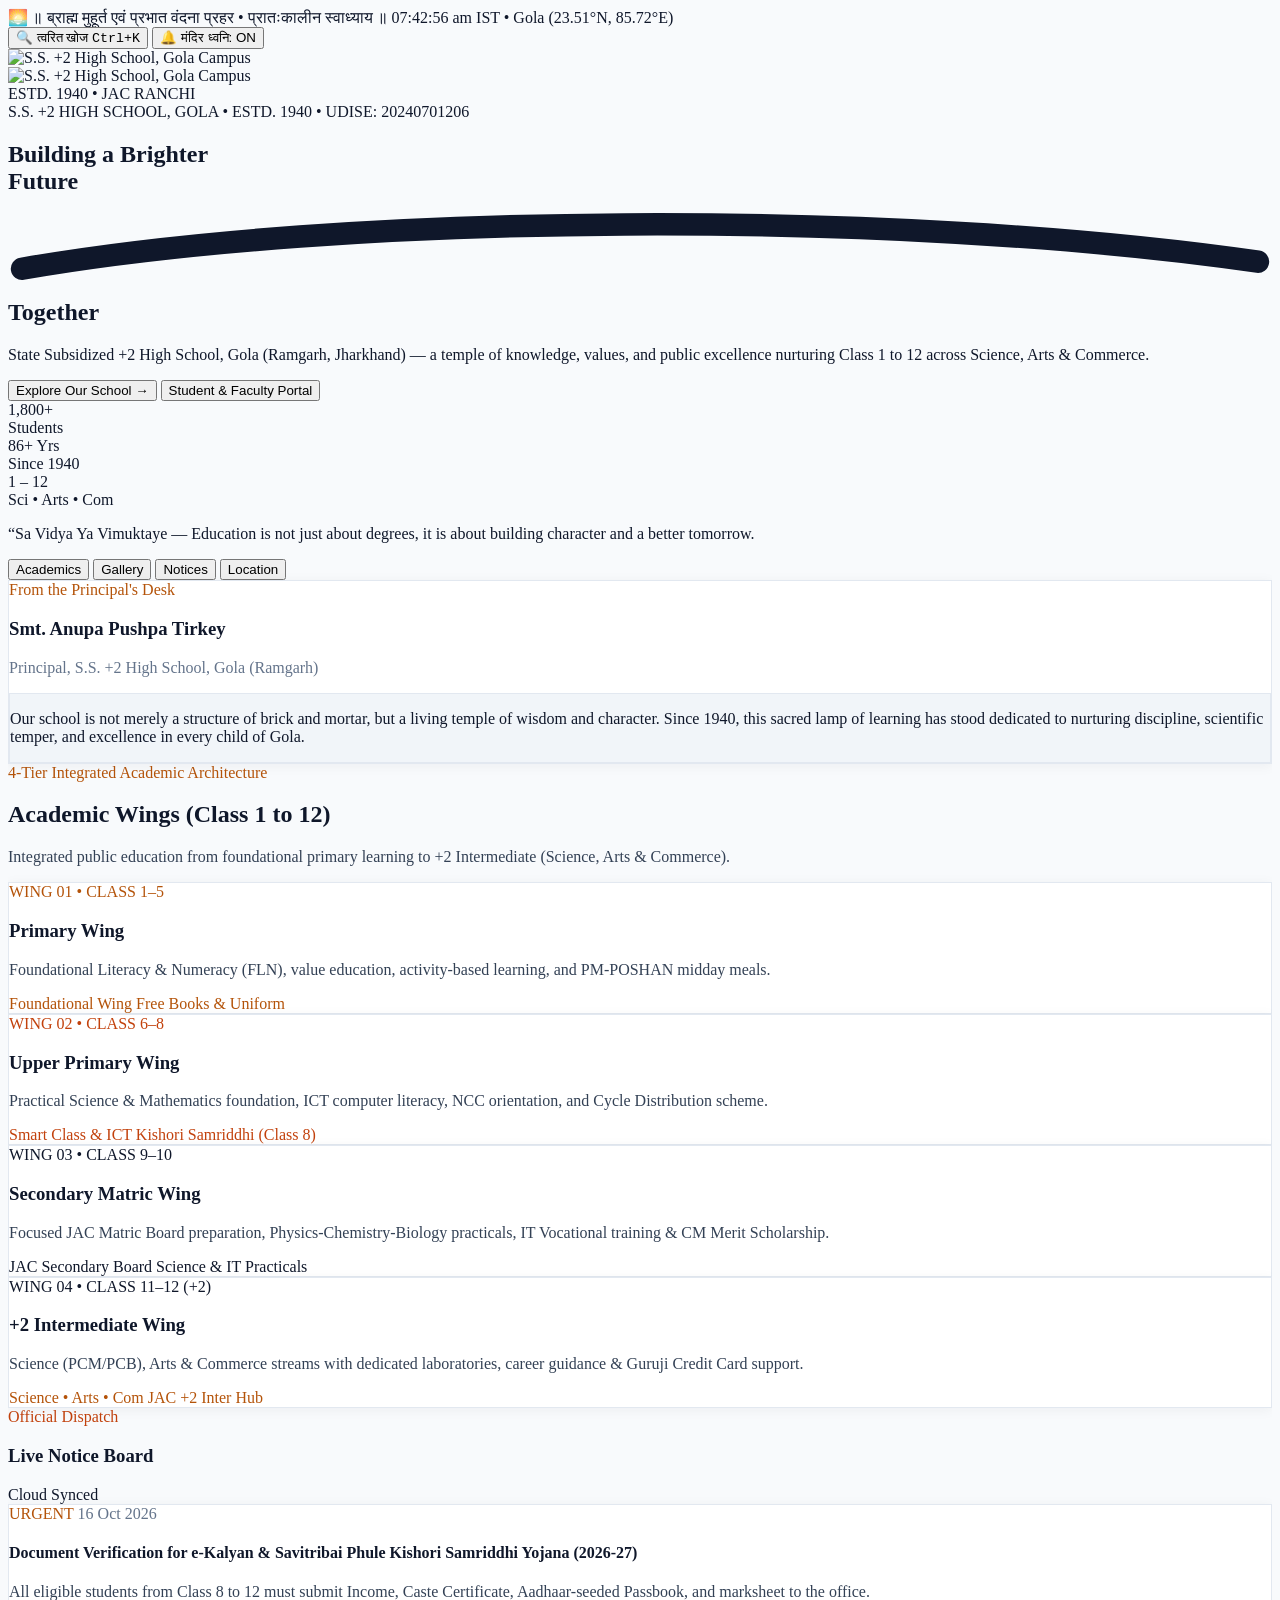
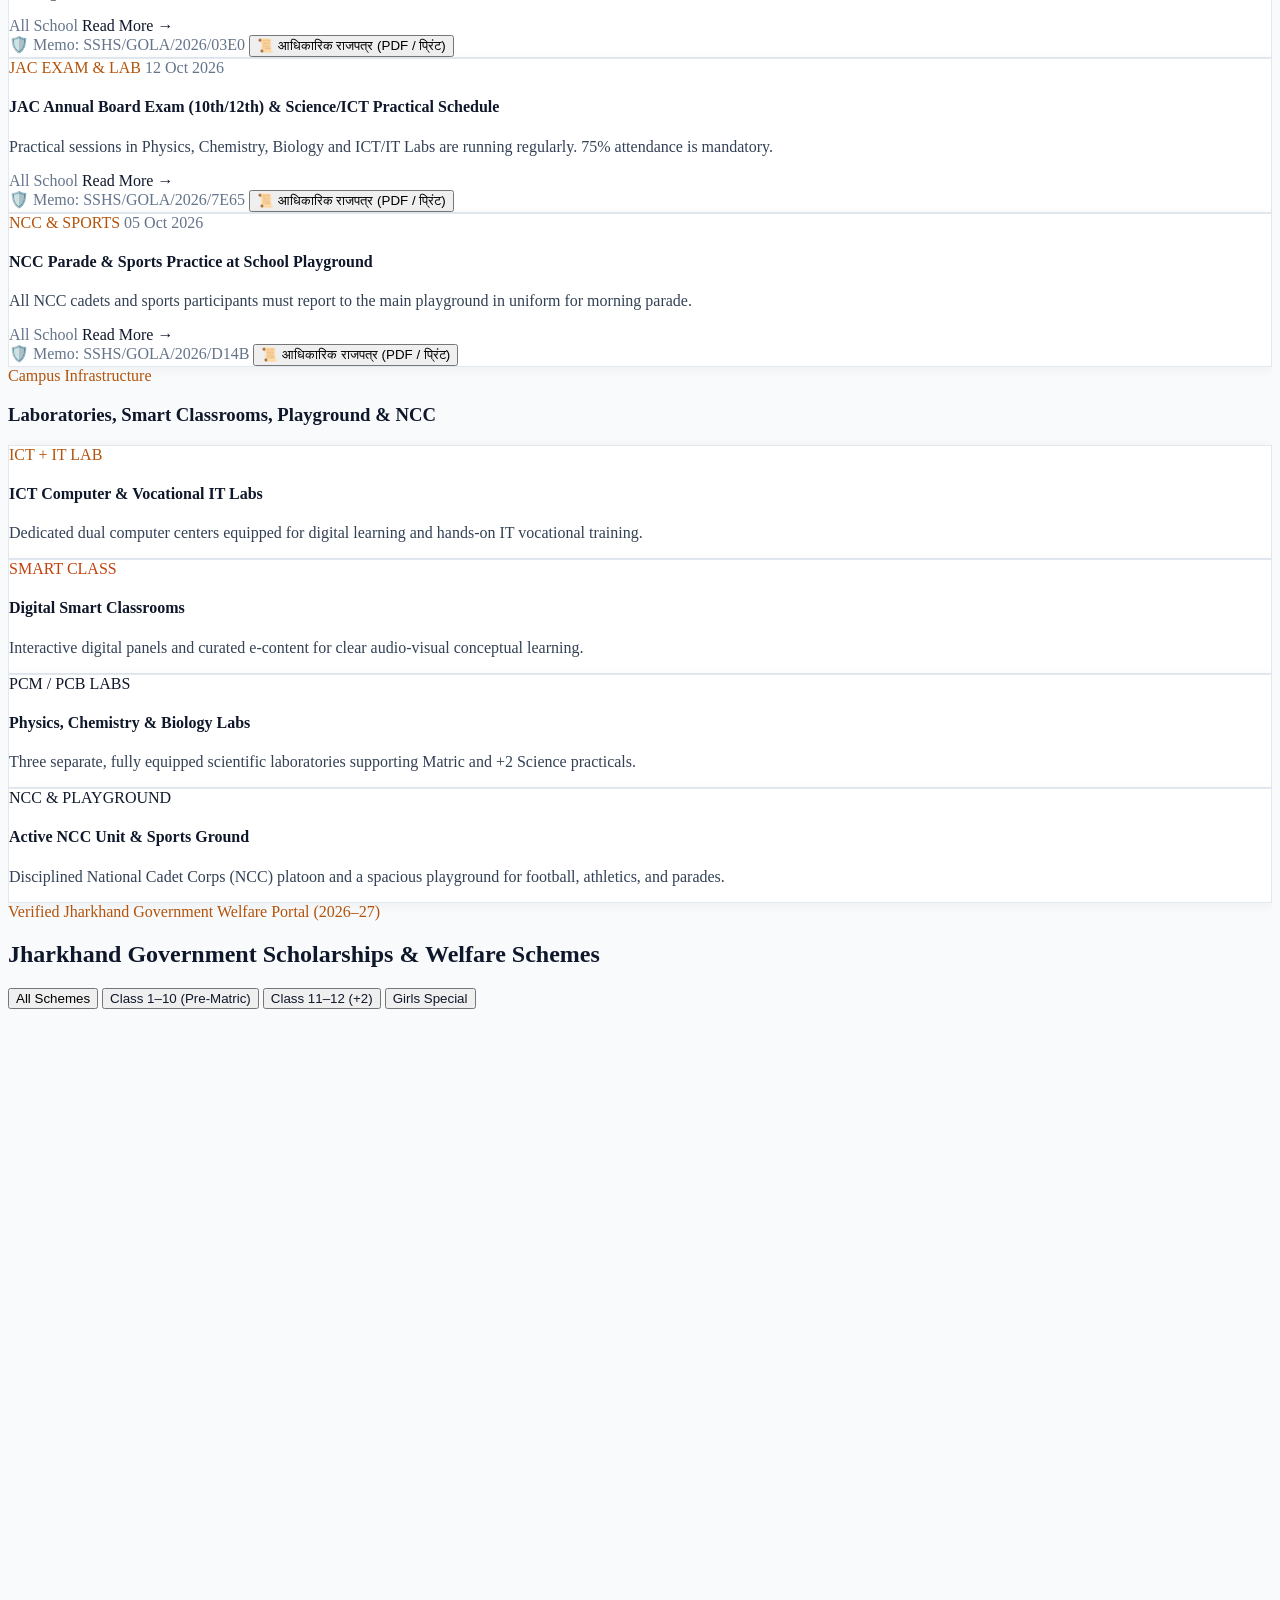
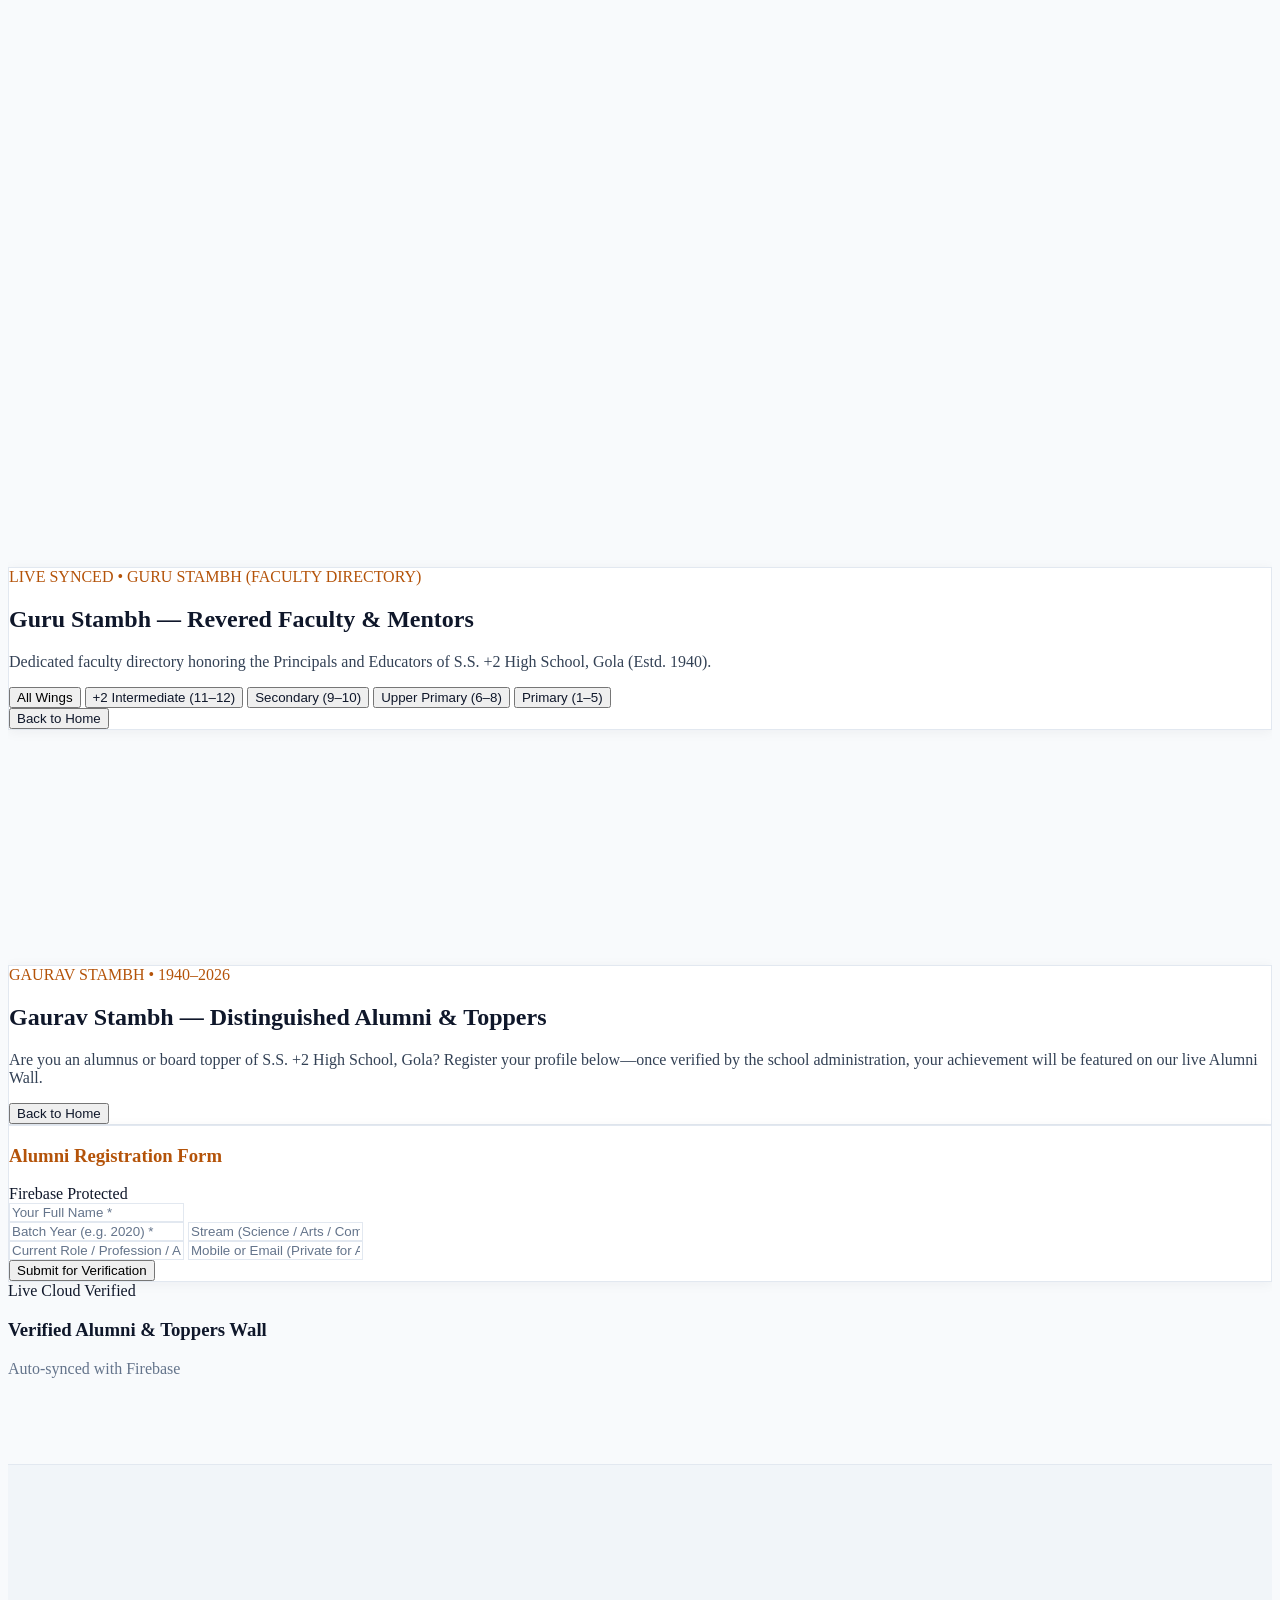
==== index.html @ 208b53bb "Update greeting from 'Hello' to 'Goodbye'" ====
<!DOCTYPE html>
<html lang="en" class="scroll-smooth" data-theme="light">

<head>
    <meta charset="UTF-8" />
    <meta name="viewport" content="width=device-width, initial-scale=1.0" />
    <meta name="theme-color" content="#0b3066" />

    <!-- ====================================================================== -->
    <!-- MASTER SEO, GEO-TAGGING & CORE WEB VITALS SPEED BLOCK                  -->
    <!-- ====================================================================== -->
    <title>S.S. +2 High School, Gola (Ramgarh) | Official Portal • Estd. 1940 | UDISE: 20240701206</title>
    <meta name="description"
        content="Official Portal of State Subsidized (S.S.) +2 High School, Gola, District Ramgarh, Jharkhand (PIN 829110). Established in 1940 (UDISE: 20240701206). Live JAC Board Notices, e-Kalyan & Jharkhand Scholarships, +2 Science/Arts/Commerce, Guru Stambh Faculty, Campus Gallery & Verified Alumni." />
    <meta name="keywords"
        content="SS +2 High School Gola, State Subsidized +2 High School Gola, राज्य संपोषित +2 उच्च विद्यालय गोला, High School Gola Ramgarh, UDISE 20240701206, Smt Anupa Pushpa Tirkey Principal, JAC Board School Gola Jharkhand, SS High School Gola Notice Board, e-Kalyan Scholarship Gola High School, Piyush Poddar Gola" />
    <meta name="author" content="S.S. +2 High School, Gola (Architect: Piyush Poddar, Batch 2025)" />
    <meta name="robots" content="index, follow, max-image-preview:large, max-snippet:-1, max-video-preview:-1" />
    <link rel="canonical" href="https://poddarpiyush6-pk.github.io/ss-high-school-gola/" />

    <!-- Local Geo-Search Ranking Tags (Gola, Ramgarh, Jharkhand) -->
    <meta name="geo.region" content="IN-JH" />
    <meta name="geo.placename" content="Gola, Ramgarh, Jharkhand, India" />
    <meta name="geo.position" content="23.5147;85.7219" />
    <meta name="ICBM" content="23.5147, 85.7219" />

    <!-- Open Graph / WhatsApp / Social Rich Link Preview -->
    <meta property="og:type" content="website" />
    <meta property="og:site_name" content="S.S. +2 High School, Gola (Ramgarh, Jharkhand)" />
    <meta property="og:title" content="S.S. +2 High School, Gola (Ramgarh) | Official Portal (Estd. 1940)" />
    <meta property="og:description"
        content="State Subsidized +2 High School, Gola (Estd. 1940 • UDISE: 20240701206). Class 1 to 12 (Science, Arts & Commerce) • Live Notices, Student & Faculty Portal, Scholarships & Campus Gallery." />
    <meta property="og:url" content="https://poddarpiyush6-pk.github.io/ss-high-school-gola/" />
    <meta property="og:locale" content="en_IN" />

    <!-- 1. ULTRA-FAST PRECONNECTS -->
    <link rel="preconnect" href="https://fonts.googleapis.com" />
    <link rel="preconnect" href="https://fonts.gstatic.com" crossorigin />
    <link rel="preconnect" href="https://cdn.jsdelivr.net" crossorigin />
    <link rel="preconnect" href="https://www.gstatic.com" crossorigin />
    <link rel="preconnect" href="https://firestore.googleapis.com" crossorigin />
    <link rel="dns-prefetch" href="https://api.qrserver.com" />

    <!-- 2. ULTRA-LIGHT ENGLISH-ONLY GOOGLE FONTS -->
    <link rel="preload" as="style"
        href="https://fonts.googleapis.com/css2?family=JetBrains+Mono:wght@500;600;700&family=Plus+Jakarta+Sans:wght@400;500;600;700;800&display=swap" />
    <link rel="stylesheet"
        href="https://fonts.googleapis.com/css2?family=JetBrains+Mono:wght@500;600;700&family=Plus+Jakarta+Sans:wght@400;500;600;700;800&display=swap"
        media="print" onload="this.media='all'" />
    <noscript>
        <link rel="stylesheet"
            href="https://fonts.googleapis.com/css2?family=JetBrains+Mono:wght@500;600;700&family=Plus+Jakarta+Sans:wght@400;500;600;700;800&display=swap" />
    </noscript>

    <!-- 3. CORE STYLES & DEFERRED ICON ENGINE -->
    <link rel="stylesheet" href="./styles.css" />
    <script src="https://cdn.tailwindcss.com"></script>
    <script defer src="https://cdn.jsdelivr.net/npm/lucide@0.460.0/dist/umd/lucide.min.js"></script>
    <script>
        tailwind.config = {
            darkMode: 'class',
            theme: {
                extend: {
                    fontFamily: {
                        display: ['Plus Jakarta Sans', 'system-ui', 'sans-serif'],
                        hindi: ['Plus Jakarta Sans', 'system-ui', 'sans-serif'],
                        sans: ['Plus Jakarta Sans', 'system-ui', 'sans-serif'],
                        mono: ['JetBrains Mono', 'monospace'],
                    }
                }
            }
        }
    </script>
</head>

<body class="min-h-screen antialiased selection:bg-amber-500 selection:text-black">

    <!-- ============================================================================
       VIEW 1: MAIN INSTITUTIONAL DASHBOARD (`#view-home`)
       (Header & LATEST NEWS Marquee are injected cleanly by legacy-portal-core.js)
       ============================================================================ -->
    <main id="view-home" class="relative z-10 max-w-7xl mx-auto px-4 sm:px-6 lg:px-8 py-8 sm:py-10 space-y-14">

        <!-- 1. LUXURY CINEMATIC HERO SECTION (OPTION B • MOBILE-FIRST SPLIT) -->
        <section id="luxury-hero-section"
            class="relative rounded-3xl overflow-hidden bg-[#060c1a] text-white shadow-2xl border border-amber-500/25 hero-fallback-bg">

            <!-- DESKTOP FULL-BLEED HD SCHOOL PHOTO + DIRECTIONAL LEFT-TO-RIGHT FADE -->
            <img id="hero-bg-img-desktop" src="" alt="S.S. +2 High School, Gola Campus"
                class="hidden lg:block opacity-0 absolute inset-0 w-full h-full object-cover object-center transition-opacity duration-700 pointer-events-none" />
            <div class="hidden lg:block absolute inset-0 hero-desktop-fade pointer-events-none"></div>
            <div
                class="hidden lg:block absolute inset-x-0 bottom-0 h-32 bg-gradient-to-t from-[#060c1a]/90 via-[#060c1a]/40 to-transparent pointer-events-none">
            </div>

            <!-- MOBILE TOP CLEAN PHOTO STAGE (100% Unobstructed on Phone!) -->
            <div id="hero-mobile-photo-wrap"
                class="hidden lg:hidden relative w-full aspect-[16/10] bg-[#091224] overflow-hidden">
                <img id="hero-bg-img-mobile" src="" alt="S.S. +2 High School, Gola Campus"
                    class="w-full h-full object-cover object-center" />
                <div
                    class="absolute inset-x-0 bottom-0 h-20 bg-gradient-to-t from-[#060c1a] via-[#060c1a]/55 to-transparent pointer-events-none">
                </div>
                <span
                    class="absolute top-3 left-3 px-2.5 py-1 rounded-full bg-[#060c1a]/80 border border-amber-400/40 text-amber-300 font-mono text-[10px] font-extrabold tracking-wider backdrop-blur-xs">
                    ESTD. 1940 • JAC RANCHI
                </span>
            </div>

            <!-- HERO MAIN CONTENT -->
            <div
                class="relative z-10 p-5 sm:p-9 lg:px-14 lg:py-16 lg:pr-28 flex flex-col justify-between min-h-0 lg:min-h-[520px]">

                <div class="max-w-xl space-y-5 sm:space-y-6">
                    <!-- Top Micro-Tracking Institutional Tag -->
                    <div
                        class="flex flex-wrap items-center gap-x-2 gap-y-1 text-[10px] sm:text-xs font-mono font-bold tracking-[0.16em] uppercase text-amber-300/95">
                        <span>S.S. +2 HIGH SCHOOL, GOLA</span>
                        <span class="text-white/35">•</span>
                        <span>ESTD. 1940</span>
                        <span class="text-white/35">•</span>
                        <span>UDISE: 20240701206</span>
                    </div>

                    <!-- Option B Grand Headline with Hand-Crafted Gold Underline -->
                    <h2
                        class="text-3xl sm:text-5xl lg:text-[54px] font-extrabold tracking-tight leading-[1.12] text-white">
                        Building a Brighter<br />
                        <span class="relative inline-block text-amber-400 pb-1">
                            Future
                            <svg class="absolute -bottom-1 left-0 w-full h-3 text-amber-400" viewBox="0 0 180 14"
                                fill="none" preserveAspectRatio="none" aria-hidden="true">
                                <path d="M2 10.5C48 2.5 126 2 178 9.5" stroke="currentColor" stroke-width="3.2"
                                    stroke-linecap="round" />
                            </svg>
                        </span>
                        <span class="italic font-semibold text-white/95"> Together</span>
                    </h2>

                    <!-- Clean Institutional Subtitle -->
                    <p class="text-xs sm:text-base text-slate-300 leading-relaxed max-w-lg">
                        State Subsidized +2 High School, Gola (Ramgarh, Jharkhand) — a temple of knowledge, values, and
                        public excellence nurturing Class 1 to 12 across Science, Arts &amp; Commerce.
                    </p>

                    <!-- 2 Sleek Action Pills (Zero Vidya Lamp Bloat) -->
                    <div class="flex flex-col sm:flex-row items-stretch sm:items-center gap-3 pt-1">
                        <button id="hero-btn-explore" type="button"
                            class="px-6 py-3.5 rounded-full bg-gradient-to-r from-[#f6d365] via-[#f5b942] to-[#d99526] text-slate-950 font-extrabold text-xs sm:text-sm tracking-wide shadow-[0_8px_28px_rgba(245,185,66,0.38)] hover:brightness-110 active:scale-[0.98] transition-all flex items-center justify-center gap-2 cursor-pointer">
                            <span>Explore Our School</span>
                            <span>→</span>
                        </button>

                        <button id="hero-btn-portal" type="button"
                            class="px-6 py-3.5 rounded-full bg-white/10 hover:bg-white/20 text-white border border-white/25 font-bold text-xs sm:text-sm backdrop-blur-sm active:scale-[0.98] transition-all flex items-center justify-center gap-2 cursor-pointer">
                            <i data-lucide="user-circle" class="w-4 h-4 text-amber-300"></i>
                            <span>Student &amp; Faculty Portal</span>
                        </button>
                    </div>

                    <!-- Minimalist Inline Stats Bar (Zero Boxes, Fits 360px Mobile Cleanly) -->
                    <div class="grid grid-cols-3 gap-3 sm:gap-6 pt-4 border-t border-white/12 max-w-md">
                        <div class="flex items-center gap-2">
                            <div
                                class="hidden sm:flex w-9 h-9 rounded-xl bg-amber-400/15 border border-amber-400/30 items-center justify-center text-amber-300 shrink-0">
                                <i data-lucide="users" class="w-4 h-4"></i>
                            </div>
                            <div>
                                <div id="metric-student-count"
                                    class="font-mono text-base sm:text-xl font-extrabold text-white leading-none">1,800+
                                </div>
                                <div class="text-[10px] sm:text-[11px] text-slate-400 font-medium mt-1">Students</div>
                            </div>
                        </div>

                        <div class="flex items-center gap-2">
                            <div
                                class="hidden sm:flex w-9 h-9 rounded-xl bg-amber-400/15 border border-amber-400/30 items-center justify-center text-amber-300 shrink-0">
                                <i data-lucide="landmark" class="w-4 h-4"></i>
                            </div>
                            <div>
                                <div class="font-mono text-base sm:text-xl font-extrabold text-amber-300 leading-none">
                                    86+ Yrs</div>
                                <div class="text-[10px] sm:text-[11px] text-slate-400 font-medium mt-1">Since 1940</div>
                            </div>
                        </div>

                        <div class="flex items-center gap-2">
                            <div
                                class="hidden sm:flex w-9 h-9 rounded-xl bg-amber-400/15 border border-amber-400/30 items-center justify-center text-amber-300 shrink-0">
                                <i data-lucide="graduation-cap" class="w-4 h-4"></i>
                            </div>
                            <div>
                                <div
                                    class="font-mono text-base sm:text-xl font-extrabold text-emerald-400 leading-none">
                                    1 – 12</div>
                                <div class="text-[10px] sm:text-[11px] text-slate-400 font-medium mt-1">Sci • Arts • Com
                                </div>
                            </div>
                        </div>
                    </div>
                </div>

                <!-- Bottom Quote Bar (Mobile: Inline Footer | Desktop: Bottom-Right Corner) -->
                <div
                    class="mt-6 pt-4 border-t border-white/10 lg:mt-0 lg:pt-0 lg:border-0 lg:absolute lg:bottom-7 lg:right-24 lg:max-w-xs lg:text-right">
                    <p class="text-xs sm:text-[13px] italic text-slate-200/95 leading-relaxed">
                        <span class="text-amber-400 font-extrabold text-base not-italic mr-1">“</span>Sa Vidya Ya
                        Vimuktaye — Education is not just about degrees, it is about building character and a better
                        tomorrow.
                    </p>
                </div>
            </div>

            <!-- DESKTOP RIGHT-EDGE FLOATING GLASS QUICK-DOCK -->
            <div
                class="hidden lg:flex flex-col items-center gap-2 absolute right-4 top-1/2 -translate-y-1/2 z-20 p-2 rounded-2xl bg-[#060c1a]/70 border border-amber-400/25 backdrop-blur-md shadow-xl">
                <button type="button" data-hero-dock="academics"
                    class="w-14 py-2 rounded-xl hover:bg-amber-400/20 text-slate-200 hover:text-amber-300 flex flex-col items-center gap-1 text-[10px] font-bold transition-colors cursor-pointer">
                    <i data-lucide="graduation-cap" class="w-4 h-4 text-amber-400"></i>
                    <span>Academics</span>
                </button>
                <button type="button" data-hero-dock="gallery"
                    class="w-14 py-2 rounded-xl hover:bg-amber-400/20 text-slate-200 hover:text-amber-300 flex flex-col items-center gap-1 text-[10px] font-bold transition-colors cursor-pointer">
                    <i data-lucide="image" class="w-4 h-4 text-amber-400"></i>
                    <span>Gallery</span>
                </button>
                <button type="button" data-hero-dock="notices"
                    class="w-14 py-2 rounded-xl hover:bg-amber-400/20 text-slate-200 hover:text-amber-300 flex flex-col items-center gap-1 text-[10px] font-bold transition-colors cursor-pointer">
                    <i data-lucide="bell" class="w-4 h-4 text-amber-400"></i>
                    <span>Notices</span>
                </button>
                <button type="button" data-hero-dock="location"
                    class="w-14 py-2 rounded-xl hover:bg-amber-400/20 text-slate-200 hover:text-amber-300 flex flex-col items-center gap-1 text-[10px] font-bold transition-colors cursor-pointer">
                    <i data-lucide="map-pin" class="w-4 h-4 text-amber-400"></i>
                    <span>Location</span>
                </button>
            </div>

            <!-- Subtle Bottom Gold Accent Ribbon -->
            <div
                class="pointer-events-none absolute inset-x-0 bottom-0 h-1 bg-gradient-to-r from-transparent via-amber-400/80 to-amber-500/40">
            </div>
        </section>

        <!-- 2. PRINCIPAL'S DESK -->
        <section class="sacred-card rounded-3xl p-6 sm:p-9 border-l-4 border-l-amber-500">
            <div class="grid grid-cols-1 lg:grid-cols-12 gap-6 items-center">
                <div class="lg:col-span-4 flex items-center gap-4">
                    <div
                        class="w-16 h-16 sm:w-20 sm:h-20 rounded-2xl bg-amber-500/15 border border-amber-500/40 flex items-center justify-center shrink-0">
                        <i data-lucide="feather" class="w-8 h-8 t-gold"></i>
                    </div>
                    <div>
                        <span class="text-[11px] font-mono uppercase tracking-widest t-gold font-extrabold block"
                            data-i18n="principal_label">
                            From the Principal's Desk
                        </span>
                        <h3 id="principal-name-display" class="text-xl sm:text-2xl font-extrabold t-heading mt-0.5">
                        </h3>
                        <p id="principal-role-display" class="text-xs t-muted font-bold"></p>
                    </div>
                </div>
                <div class="lg:col-span-8 sacred-inner-box rounded-2xl p-5 sm:p-6">
                    <p id="principal-message-display"
                        class="text-sm sm:text-base italic font-medium leading-relaxed t-heading"></p>
                </div>
            </div>
        </section>

        <!-- 3. 4-WING ACADEMIC MATRIX (`#academic-wings`) -->
        <section id="academic-wings" class="space-y-6">
            <div class="flex flex-col sm:flex-row sm:items-end justify-between gap-4">
                <div>
                    <span class="text-xs font-mono uppercase tracking-widest t-gold font-extrabold"
                        data-i18n="wings_tag">
                        4-Tier Integrated Academic Architecture
                    </span>
                    <h2 class="text-2xl sm:text-4xl font-extrabold t-heading mt-1" data-i18n="wings_heading">
                        Academic Wings (Class 1 to 12)
                    </h2>
                </div>
                <p class="text-xs sm:text-sm t-body font-medium max-w-md" data-i18n="wings_sub">
                    Integrated public education from foundational primary learning to +2 Intermediate (Science, Arts
                    &amp; Commerce).
                </p>
            </div>

            <div class="grid grid-cols-1 md:grid-cols-2 lg:grid-cols-4 gap-5">
                <div class="sacred-card rounded-2xl p-6 flex flex-col justify-between space-y-5">
                    <div class="space-y-3">
                        <div class="flex items-center justify-between">
                            <span
                                class="px-2.5 py-1 rounded-lg text-xs font-mono font-extrabold bg-amber-500/15 t-gold border border-amber-500/30">WING
                                01 • CLASS 1–5</span>
                            <i data-lucide="sprout" class="w-5 h-5 t-gold"></i>
                        </div>
                        <h3 class="text-lg font-extrabold t-heading" data-i18n="w1_title">Primary Wing</h3>
                        <p class="text-xs t-body leading-relaxed" data-i18n="w1_desc">
                            Foundational Literacy &amp; Numeracy (FLN), value education, activity-based learning, and
                            PM-POSHAN midday meals.
                        </p>
                    </div>
                    <div
                        class="pt-3 border-t border-amber-500/20 text-[11px] font-mono font-bold t-gold flex items-center justify-between">
                        <span>Foundational Wing</span>
                        <span data-i18n="w1_foot">Free Books &amp; Uniform</span>
                    </div>
                </div>

                <div class="sacred-card rounded-2xl p-6 flex flex-col justify-between space-y-5">
                    <div class="space-y-3">
                        <div class="flex items-center justify-between">
                            <span
                                class="px-2.5 py-1 rounded-lg text-xs font-mono font-extrabold bg-orange-500/15 t-saffron border border-orange-500/30">WING
                                02 • CLASS 6–8</span>
                            <i data-lucide="compass" class="w-5 h-5 t-saffron"></i>
                        </div>
                        <h3 class="text-lg font-extrabold t-heading" data-i18n="w2_title">Upper Primary Wing</h3>
                        <p class="text-xs t-body leading-relaxed" data-i18n="w2_desc">
                            Practical Science &amp; Mathematics foundation, ICT computer literacy, NCC orientation, and
                            Cycle Distribution scheme.
                        </p>
                    </div>
                    <div
                        class="pt-3 border-t border-amber-500/20 text-[11px] font-mono font-bold t-saffron flex items-center justify-between">
                        <span>Smart Class &amp; ICT</span>
                        <span data-i18n="w2_foot">Kishori Samriddhi (Class 8)</span>
                    </div>
                </div>

                <div class="sacred-card rounded-2xl p-6 flex flex-col justify-between space-y-5">
                    <div class="space-y-3">
                        <div class="flex items-center justify-between">
                            <span
                                class="px-2.5 py-1 rounded-lg text-xs font-mono font-extrabold bg-emerald-500/15 text-emerald-600 dark:text-emerald-400 border border-emerald-500/30">WING
                                03 • CLASS 9–10</span>
                            <i data-lucide="flame-kindling" class="w-5 h-5 text-emerald-600 dark:text-emerald-400"></i>
                        </div>
                        <h3 class="text-lg font-extrabold t-heading" data-i18n="w3_title">Secondary Matric Wing</h3>
                        <p class="text-xs t-body leading-relaxed" data-i18n="w3_desc">
                            Focused JAC Matric Board preparation, Physics-Chemistry-Biology practicals, IT Vocational
                            training &amp; CM Merit Scholarship.
                        </p>
                    </div>
                    <div
                        class="pt-3 border-t border-amber-500/20 text-[11px] font-mono font-bold text-emerald-600 dark:text-emerald-400 flex items-center justify-between">
                        <span>JAC Secondary Board</span>
                        <span data-i18n="w3_foot">Science &amp; IT Practicals</span>
                    </div>
                </div>

                <div
                    class="sacred-card rounded-2xl p-6 flex flex-col justify-between space-y-5 ring-2 ring-amber-500/50">
                    <div class="space-y-3">
                        <div class="flex items-center justify-between">
                            <span
                                class="px-2.5 py-1 rounded-lg text-xs font-mono font-extrabold bg-amber-500 text-stone-950">WING
                                04 • CLASS 11–12 (+2)</span>
                            <i data-lucide="graduation-cap" class="w-5 h-5 t-gold"></i>
                        </div>
                        <h3 class="text-lg font-extrabold t-heading" data-i18n="w4_title">+2 Intermediate Wing</h3>
                        <p class="text-xs t-body leading-relaxed" data-i18n="w4_desc">
                            Science (PCM/PCB), Arts &amp; Commerce streams with dedicated laboratories, career guidance
                            &amp; Guruji Credit Card support.
                        </p>
                    </div>
                    <div
                        class="pt-3 border-t border-amber-500/20 text-[11px] font-mono font-bold t-gold flex items-center justify-between">
                        <span>Science • Arts • Com</span>
                        <span>JAC +2 Inter Hub</span>
                    </div>
                </div>
            </div>
        </section>

        <!-- 4. LIVE NOTICE BOARD & CAMPUS INFRASTRUCTURE -->
        <section class="grid grid-cols-1 lg:grid-cols-12 gap-8">

            <div class="lg:col-span-5 space-y-4">
                <div class="flex items-center justify-between">
                    <div>
                        <span class="text-xs font-mono uppercase tracking-widest t-saffron font-extrabold">Official
                            Dispatch</span>
                        <h3 class="text-2xl font-extrabold t-heading mt-0.5" data-i18n="notice_heading">Live Notice
                            Board</h3>
                    </div>
                    <span
                        class="px-2.5 py-1 rounded-full text-[11px] font-mono font-bold bg-emerald-500/15 text-emerald-600 dark:text-emerald-400 border border-emerald-500/35 flex items-center gap-1.5">
                        <span class="w-2 h-2 rounded-full bg-emerald-500 animate-pulse"></span>
                        Cloud Synced
                    </span>
                </div>

                <div id="notices-container" class="space-y-3.5"></div>
            </div>

            <div class="lg:col-span-7 space-y-4">
                <div>
                    <span class="text-xs font-mono uppercase tracking-widest t-gold font-extrabold">Campus
                        Infrastructure</span>
                    <h3 class="text-2xl font-extrabold t-heading mt-0.5" data-i18n="labs_heading">
                        Laboratories, Smart Classrooms, Playground &amp; NCC
                    </h3>
                </div>

                <div class="grid grid-cols-1 sm:grid-cols-2 gap-4">
                    <div class="sacred-card rounded-2xl p-5 space-y-2.5">
                        <div class="flex items-center justify-between">
                            <div
                                class="w-10 h-10 rounded-xl bg-amber-500/15 border border-amber-500/35 flex items-center justify-center t-gold">
                                <i data-lucide="monitor" class="w-5 h-5"></i>
                            </div>
                            <span
                                class="text-[11px] font-mono px-2.5 py-0.5 rounded bg-amber-500/15 t-gold font-extrabold">ICT
                                + IT LAB</span>
                        </div>
                        <h4 class="text-base font-extrabold t-heading" data-i18n="lab1_title">ICT Computer &amp;
                            Vocational IT Labs</h4>
                        <p class="text-xs t-body leading-relaxed" data-i18n="lab1_desc">
                            Dedicated dual computer centers equipped for digital learning and hands-on IT vocational
                            training.
                        </p>
                    </div>

                    <div class="sacred-card rounded-2xl p-5 space-y-2.5">
                        <div class="flex items-center justify-between">
                            <div
                                class="w-10 h-10 rounded-xl bg-orange-500/15 border border-orange-500/35 flex items-center justify-center t-saffron">
                                <i data-lucide="tv" class="w-5 h-5"></i>
                            </div>
                            <span
                                class="text-[11px] font-mono px-2.5 py-0.5 rounded bg-orange-500/15 t-saffron font-extrabold">SMART
                                CLASS</span>
                        </div>
                        <h4 class="text-base font-extrabold t-heading" data-i18n="lab2_title">Digital Smart Classrooms
                        </h4>
                        <p class="text-xs t-body leading-relaxed" data-i18n="lab2_desc">
                            Interactive digital panels and curated e-content for clear audio-visual conceptual learning.
                        </p>
                    </div>

                    <div class="sacred-card rounded-2xl p-5 space-y-2.5">
                        <div class="flex items-center justify-between">
                            <div
                                class="w-10 h-10 rounded-xl bg-emerald-500/15 border border-emerald-500/35 flex items-center justify-center text-emerald-600 dark:text-emerald-400">
                                <i data-lucide="flask-conical" class="w-5 h-5"></i>
                            </div>
                            <span
                                class="text-[11px] font-mono px-2.5 py-0.5 rounded bg-emerald-500/15 text-emerald-600 dark:text-emerald-400 font-extrabold">PCM
                                / PCB LABS</span>
                        </div>
                        <h4 class="text-base font-extrabold t-heading" data-i18n="lab3_title">Physics, Chemistry &amp;
                            Biology Labs</h4>
                        <p class="text-xs t-body leading-relaxed" data-i18n="lab3_desc">
                            Three separate, fully equipped scientific laboratories supporting Matric and +2 Science
                            practicals.
                        </p>
                    </div>

                    <div class="sacred-card rounded-2xl p-5 space-y-2.5">
                        <div class="flex items-center justify-between">
                            <div
                                class="w-10 h-10 rounded-xl bg-blue-500/15 border border-blue-500/35 flex items-center justify-center text-blue-600 dark:text-blue-400">
                                <i data-lucide="medal" class="w-5 h-5"></i>
                            </div>
                            <span
                                class="text-[11px] font-mono px-2.5 py-0.5 rounded bg-blue-500/15 text-blue-600 dark:text-blue-400 font-extrabold">NCC
                                &amp; PLAYGROUND</span>
                        </div>
                        <h4 class="text-base font-extrabold t-heading" data-i18n="lab4_title">Active NCC Unit &amp;
                            Sports Ground</h4>
                        <p class="text-xs t-body leading-relaxed" data-i18n="lab4_desc">
                            Disciplined National Cadet Corps (NCC) platoon and a spacious playground for football,
                            athletics, and parades.
                        </p>
                    </div>
                </div>
            </div>

        </section>

        <!-- 5. JHARKHAND GOVT STUDENT WELFARE & SCHEMES HUB (`#welfare-schemes`) -->
        <section id="welfare-schemes" class="space-y-6">
            <div class="flex flex-col md:flex-row md:items-end justify-between gap-4">
                <div>
                    <span class="text-xs font-mono uppercase tracking-widest t-gold font-extrabold">
                        Verified Jharkhand Government Welfare Portal (2026–27)
                    </span>
                    <h2 class="text-2xl sm:text-4xl font-extrabold t-heading mt-1" data-i18n="schemes_heading">
                        Jharkhand Government Scholarships &amp; Welfare Schemes
                    </h2>
                </div>

                <div class="flex flex-wrap gap-2">
                    <button onclick="filterSchemes('all')" data-scheme-filter="all"
                        class="scheme-filter-btn px-3.5 py-1.5 rounded-xl text-xs font-mono font-extrabold bg-amber-500 text-stone-950 cursor-pointer"
                        data-i18n="f_all">All Schemes</button>
                    <button onclick="filterSchemes('pre-matric')" data-scheme-filter="pre-matric"
                        class="scheme-filter-btn px-3.5 py-1.5 rounded-xl text-xs font-mono font-bold border border-amber-500/40 hover:bg-amber-500/15 t-heading cursor-pointer"
                        data-i18n="f_pre">Class 1–10 (Pre-Matric)</button>
                    <button onclick="filterSchemes('post-matric')" data-scheme-filter="post-matric"
                        class="scheme-filter-btn px-3.5 py-1.5 rounded-xl text-xs font-mono font-bold border border-amber-500/40 hover:bg-amber-500/15 t-heading cursor-pointer"
                        data-i18n="f_post">Class 11–12 (+2)</button>
                    <button onclick="filterSchemes('girls')" data-scheme-filter="girls"
                        class="scheme-filter-btn px-3.5 py-1.5 rounded-xl text-xs font-mono font-bold border border-amber-500/40 hover:bg-amber-500/15 t-heading cursor-pointer"
                        data-i18n="f_girls">Girls Special</button>
                </div>
            </div>

            <div id="schemes-grid" class="grid grid-cols-1 md:grid-cols-2 lg:grid-cols-3 gap-6"></div>
        </section>

    </main>

    <!-- ============================================================================
       VIEW 2: GURU STAMBH — REVERED FACULTY DIRECTORY (`#view-guru-stambh`)
       ============================================================================ -->
    <section id="view-guru-stambh" class="hidden relative z-10 max-w-7xl mx-auto px-4 sm:px-6 lg:px-8 py-10 space-y-10">
        <div class="sacred-card rounded-3xl p-8 sm:p-12 text-center space-y-5">
            <div
                class="w-16 h-16 rounded-2xl bg-amber-500/15 border border-amber-500/40 flex items-center justify-center mx-auto text-amber-600 dark:text-amber-400">
                <i data-lucide="award" class="w-8 h-8"></i>
            </div>
            <span
                class="px-3.5 py-1 rounded-full text-xs font-mono font-extrabold bg-amber-500/15 t-gold border border-amber-500/35">
                LIVE SYNCED • GURU STAMBH (FACULTY DIRECTORY)
            </span>
            <h2 class="text-3xl sm:text-4xl font-extrabold t-heading" data-i18n="guru_heading">
                Guru Stambh — Revered Faculty &amp; Mentors
            </h2>
            <p class="max-w-2xl mx-auto text-sm sm:text-base t-body leading-relaxed" data-i18n="guru_sub">
                Dedicated faculty directory honoring the Principals and Educators of S.S. +2 High School, Gola (Estd.
                1940).
            </p>

            <div class="flex flex-wrap items-center justify-center gap-2 pt-2">
                <button onclick="filterFacultyByWing('all')" data-faculty-filter="all"
                    class="faculty-filter-btn px-4 py-2 rounded-xl text-xs font-mono font-extrabold bg-amber-500 text-stone-950 transition-all cursor-pointer">
                    All Wings
                </button>
                <button onclick="filterFacultyByWing('11-12')" data-faculty-filter="11-12"
                    class="faculty-filter-btn px-4 py-2 rounded-xl text-xs font-mono font-bold border border-amber-500/40 hover:bg-amber-500/15 t-heading transition-all cursor-pointer">
                    +2 Intermediate (11–12)
                </button>
                <button onclick="filterFacultyByWing('9-10')" data-faculty-filter="9-10"
                    class="faculty-filter-btn px-4 py-2 rounded-xl text-xs font-mono font-bold border border-amber-500/40 hover:bg-amber-500/15 t-heading transition-all cursor-pointer">
                    Secondary (9–10)
                </button>
                <button onclick="filterFacultyByWing('6-8')" data-faculty-filter="6-8"
                    class="faculty-filter-btn px-4 py-2 rounded-xl text-xs font-mono font-bold border border-amber-500/40 hover:bg-amber-500/15 t-heading transition-all cursor-pointer">
                    Upper Primary (6–8)
                </button>
                <button onclick="filterFacultyByWing('1-5')" data-faculty-filter="1-5"
                    class="faculty-filter-btn px-4 py-2 rounded-xl text-xs font-mono font-bold border border-amber-500/40 hover:bg-amber-500/15 t-heading transition-all cursor-pointer">
                    Primary (1–5)
                </button>
            </div>

            <div class="pt-2">
                <button onclick="switchView('home')"
                    class="px-5 py-2.5 rounded-xl border border-amber-500/40 hover:bg-amber-500/15 t-heading font-extrabold text-xs sm:text-sm inline-flex items-center gap-2 cursor-pointer">
                    <i data-lucide="arrow-left" class="w-4 h-4"></i>
                    <span data-i18n="btn_back_home">Back to Home</span>
                </button>
            </div>
        </div>

        <div id="verified-faculty-grid" class="grid grid-cols-1 md:grid-cols-2 lg:grid-cols-3 gap-6"></div>
    </section>

    <!-- ============================================================================
       VIEW 3: GAURAV STAMBH — VERIFIED ALUMNI & TOPPERS (`#view-gaurav-stambh`)
       ============================================================================ -->
    <section id="view-gaurav-stambh"
        class="hidden relative z-10 max-w-7xl mx-auto px-4 sm:px-6 lg:px-8 py-10 space-y-12">
        <div class="grid grid-cols-1 lg:grid-cols-12 gap-8 items-start">
            <div class="lg:col-span-6 sacred-card rounded-3xl p-8 space-y-5">
                <span
                    class="px-3 py-1 rounded-full text-xs font-mono font-extrabold bg-amber-500/15 t-gold border border-amber-500/35">
                    GAURAV STAMBH • 1940–2026
                </span>
                <h2 class="text-3xl sm:text-4xl font-extrabold t-heading" data-i18n="gaurav_heading">
                    Gaurav Stambh — Distinguished Alumni &amp; Toppers
                </h2>
                <p class="text-sm t-body leading-relaxed" data-i18n="gaurav_sub">
                    Are you an alumnus or board topper of S.S. +2 High School, Gola? Register your profile below—once
                    verified by the school administration, your achievement will be featured on our live Alumni Wall.
                </p>
                <button onclick="switchView('home')"
                    class="px-5 py-2.5 rounded-xl border border-amber-500/40 hover:bg-amber-500/15 font-extrabold text-xs inline-flex items-center gap-2 t-heading cursor-pointer">
                    <i data-lucide="arrow-left" class="w-4 h-4"></i>
                    <span data-i18n="btn_back_home">Back to Home</span>
                </button>
            </div>

            <div class="lg:col-span-6 sacred-card rounded-3xl p-8 space-y-4">
                <div class="flex items-center justify-between">
                    <h3 class="text-xl font-extrabold t-gold" data-i18n="form_title">Alumni Registration Form</h3>
                    <span class="text-[11px] font-mono font-bold text-emerald-600 dark:text-emerald-400">Firebase
                        Protected</span>
                </div>
                <form onsubmit="handleAlumniSubmit(event)" class="space-y-3.5 text-xs sm:text-sm">
                    <input id="inp-name" name="fullName" required placeholder="Your Full Name *"
                        class="sacred-input w-full px-4 py-3 rounded-xl focus:outline-none" />
                    <div class="grid grid-cols-2 gap-3">
                        <input id="inp-batch" name="batchYear" required placeholder="Batch Year (e.g. 2020) *"
                            class="sacred-input w-full px-4 py-3 rounded-xl focus:outline-none" />
                        <input id="inp-stream" name="stream" placeholder="Stream (Science / Arts / Com / 10th)"
                            class="sacred-input w-full px-4 py-3 rounded-xl focus:outline-none" />
                    </div>
                    <input id="inp-role" name="achievement" placeholder="Current Role / Profession / Achievement"
                        class="sacred-input w-full px-4 py-3 rounded-xl focus:outline-none" />
                    <input id="inp-contact" name="contact"
                        placeholder="Mobile or Email (Private for Admin Verification)"
                        class="sacred-input w-full px-4 py-3 rounded-xl focus:outline-none" />
                    <div id="alumni-form-status" class="hidden"></div>
                    <button type="submit"
                        class="w-full py-3.5 rounded-xl bg-gradient-to-r from-amber-500 to-orange-600 text-stone-950 font-extrabold shadow-md hover:opacity-95 transition-all cursor-pointer"
                        data-i18n="btn_submit_alumni">
                        Submit for Verification
                    </button>
                </form>
            </div>
        </div>

        <div class="space-y-5">
            <div class="flex items-center justify-between border-b border-amber-500/25 pb-3">
                <div>
                    <span
                        class="text-xs font-mono uppercase tracking-widest text-emerald-600 dark:text-emerald-400 font-extrabold">Live
                        Cloud Verified</span>
                    <h3 class="text-2xl font-extrabold t-heading mt-0.5" data-i18n="wall_heading">Verified Alumni &amp;
                        Toppers Wall</h3>
                </div>
                <span class="text-xs font-mono t-muted">Auto-synced with Firebase</span>
            </div>

            <div id="verified-alumni-grid" class="grid grid-cols-1 md:grid-cols-2 lg:grid-cols-3 gap-5"></div>
        </div>
    </section>

    <!-- ============================================================================
       INSTITUTIONAL FOOTER
       ============================================================================ -->
    <footer class="relative z-10 sacred-footer-surface mt-16 border-t leg-border">
        <div class="max-w-7xl mx-auto px-4 sm:px-6 lg:px-8 py-10 space-y-8">
            <div class="grid grid-cols-1 md:grid-cols-3 gap-8 items-start">
                <div class="space-y-2">
                    <h4 class="text-lg font-extrabold t-gold" data-i18n="school_name_main">
                        S.S. +2 High School, Gola
                    </h4>
                    <p class="text-xs t-body">
                        State Subsidized +2 High School, Gola • District: Ramgarh, Jharkhand (829110)
                    </p>
                    <p class="text-xs font-mono font-bold t-muted">
                        ESTD: 1940 | UDISE: 20240701206
                    </p>
                </div>

                <div class="space-y-2 text-xs t-body">
                    <span class="font-mono uppercase t-gold font-extrabold block">Quick Navigation</span>
                    <div class="flex flex-wrap gap-3 pt-1 font-bold">
                        <button onclick="switchView('home')" class="hover:text-amber-500 underline cursor-pointer"
                            data-i18n="nav_home">Home</button>
                        <button onclick="switchView('guru-stambh')"
                            class="hover:text-amber-500 underline cursor-pointer" data-i18n="nav_guru">Guru Stambh
                            (Faculty)</button>
                        <button onclick="switchView('gaurav-stambh')"
                            class="hover:text-amber-500 underline cursor-pointer" data-i18n="nav_gaurav">Gaurav Stambh
                            (Alumni)</button>
                    </div>
                </div>

                <div class="p-4 rounded-2xl sacred-inner-box space-y-1">
                    <span class="text-[10px] font-mono uppercase tracking-widest t-gold font-extrabold block">
                        Alma Mater Flagship Tribute
                    </span>
                    <p class="text-xs font-bold t-heading">
                        Architected with reverence by: <span id="creator-name-slot"
                            class="font-mono t-gold font-extrabold"></span>
                    </p>
                    <p id="creator-batch-slot" class="text-[11px] font-mono t-body"></p>
                </div>
            </div>

            <div
                class="pt-6 border-t border-amber-500/20 flex flex-col sm:flex-row items-center justify-between text-xs t-muted gap-2">
                <span data-i18n="footer_copy">© 1940–2026 S.S. +2 High School, Gola (Ramgarh, Jharkhand). All Rights
                    Reserved.</span>
                <!-- Stealth Secret Admin Trigger (Opens Executive Control Suite v3.0) -->
                <span onclick="openSecretAdminModal()"
                    class="font-bold text-amber-700 dark:text-amber-400 cursor-pointer select-none"
                    title="Authorized Administration">
                    🔒 Our School As A Temple
                </span>
            </div>
        </div>
    </footer>

    <!-- ============================================================================
       MODULAR CORE SCRIPTS (ZERO BLOAT, STRICT LOAD ORDER)
       ============================================================================ -->
    <script defer src="./config.js"></script>
    <script type="module" src="./firebase-backend.js"></script>
    <script defer src="./app.js"></script>
    <script type="module" src="./legacy-portal-core.js"></script>
    <script defer src="./royal-rajpatra-core.js"></script>
    <script defer src="./seo-performance-booster.js"></script>
    <script type="module" src="./portal-dashboards.js"></script>
    <script type="module" src="./campus-experience-admin.js"></script>

</body>

</html>
---- styles.css ----
/* ============================================================================
   FILE: styles.css (v4.0 — ULTRA-LIGHT INSTITUTIONAL EYE-FRIENDLY SYSTEM)
   Zero Dead Code • Sticky-Nav Safe (overflow-x: clip) • Hero Banner Ready
   ============================================================================ */

/* DAY MODE: Crisp Institutional Paper */
:root,
html[data-theme="light"] {
  --bg-page: #f8fafc;
  --bg-secondary: #f1f5f9;
  --bg-card: #ffffff;
  --bg-card-inner: #f1f5f9;
  --text-main: #0f172a;
  --text-body: #334155;
  --text-muted: #64748b;
  --gold-primary: #b45309;
  --saffron-primary: #c2410c;
  --border-card: #e2e8f0;
  --border-hover: #f59e0b;
  --card-shadow: 0 2px 12px rgba(15, 23, 42, 0.05);
  --input-bg: #ffffff;
}

/* NIGHT MODE: Eye-Comfort Midnight Slate (No Harsh Pitch-Black) */
html[data-theme="dark"] {
  --bg-page: #0f172a;
  --bg-secondary: #0b1120;
  --bg-card: #1e293b;
  --bg-card-inner: #172033;
  --text-main: #f1f5f9;
  --text-body: #cbd5e1;
  --text-muted: #94a3b8;
  --gold-primary: #fbbf24;
  --saffron-primary: #fb923c;
  --border-card: #334155;
  --border-hover: #fbbf24;
  --card-shadow: 0 4px 20px rgba(2, 6, 23, 0.4);
  --input-bg: #0f172a;
}

/* Global Base (overflow-x: clip preserves position:sticky on mobile browsers!) */
html {
  scroll-padding-top: 4.5rem;
  scrollbar-color: rgba(245, 158, 11, 0.55) var(--bg-secondary);
}

html,
body {
  background-color: var(--bg-page) !important;
  color: var(--text-main) !important;
  overflow-x: clip;
  text-rendering: optimizeLegibility;
  -webkit-font-smoothing: antialiased;
  transition: background-color 0.25s ease, color 0.25s ease;
}

/* Typography Tokens */
.t-heading,
.theme-heading {
  color: var(--text-main) !important;
}

.t-body,
.theme-subtext {
  color: var(--text-body) !important;
}

.t-muted,
.theme-muted {
  color: var(--text-muted) !important;
}

.t-gold {
  color: var(--gold-primary) !important;
}

.t-saffron {
  color: var(--saffron-primary) !important;
}

/* Surfaces & Cards */
.sacred-card {
  position: relative;
  min-width: 0;
  background-color: var(--bg-card);
  color: var(--text-main);
  border: 1px solid var(--border-card);
  box-shadow: var(--card-shadow);
  overflow: hidden;
  transition: border-color 0.2s ease, box-shadow 0.2s ease, background-color 0.25s ease;
}

.sacred-card:hover {
  border-color: var(--border-hover);
}

.sacred-inner-box {
  background-color: var(--bg-card-inner);
  border: 1px solid var(--border-card);
}

.sacred-footer-surface {
  background-color: var(--bg-secondary);
  border-top: 1px solid var(--border-card);
}

.sacred-input {
  min-width: 0;
  max-width: 100%;
  background-color: var(--input-bg);
  color: var(--text-main);
  border: 1px solid var(--border-card);
}

.sacred-input:focus {
  border-color: var(--border-hover);
  outline: none;
}

.sacred-input::placeholder {
  color: var(--text-muted);
}

/* Gold Gradient Accent Text */
.suvarna-text {
  background: linear-gradient(90deg, #b45309 0%, #ea580c 50%, #d97706 100%);
  -webkit-background-clip: text;
  background-clip: text;
  -webkit-text-fill-color: transparent;
}

html[data-theme="dark"] .suvarna-text {
  background: linear-gradient(90deg, #fde68a 0%, #f59e0b 50%, #fb923c 100%);
  -webkit-background-clip: text;
  background-clip: text;
  -webkit-text-fill-color: transparent;
}

/* HD Campus Photo Hero Backdrop Mode (Activated when Hero Photo is Set) */
.hero-has-photo {
  background-size: cover !important;
  background-position: center !important;
  border-color: rgba(245, 185, 66, 0.4) !important;
}

.hero-has-photo .t-heading,
.hero-has-photo h2 {
  color: #ffffff !important;
}

.hero-has-photo .t-body,
.hero-has-photo p {
  color: #e2e8f0 !important;
}

.hero-has-photo .t-gold {
  color: #fbbf24 !important;
}

.hero-has-photo .sacred-inner-box {
  background-color: rgba(15, 23, 42, 0.72) !important;
  border-color: rgba(255, 255, 255, 0.16) !important;
  backdrop-filter: blur(12px);
  -webkit-backdrop-filter: blur(12px);
}

.hero-has-photo .sacred-card {
  background-color: rgba(15, 23, 42, 0.65) !important;
  border-color: rgba(255, 255, 255, 0.14) !important;
}

.hero-has-photo .t-muted {
  color: #cbd5e1 !important;
}

/* Accessibility & Mobile Tap Polish */
button {
  -webkit-tap-highlight-color: transparent;
}

button:focus-visible,
a:focus-visible,
input:focus-visible {
  outline: 2px solid var(--gold-primary);
  outline-offset: 2px;
}

@media (prefers-reduced-motion: reduce) {

  *,
  *::before,
  *::after {
    scroll-behavior: auto !important;
    animation-duration: 0.01ms !important;
    transition-duration: 0.01ms !important;
  }
}
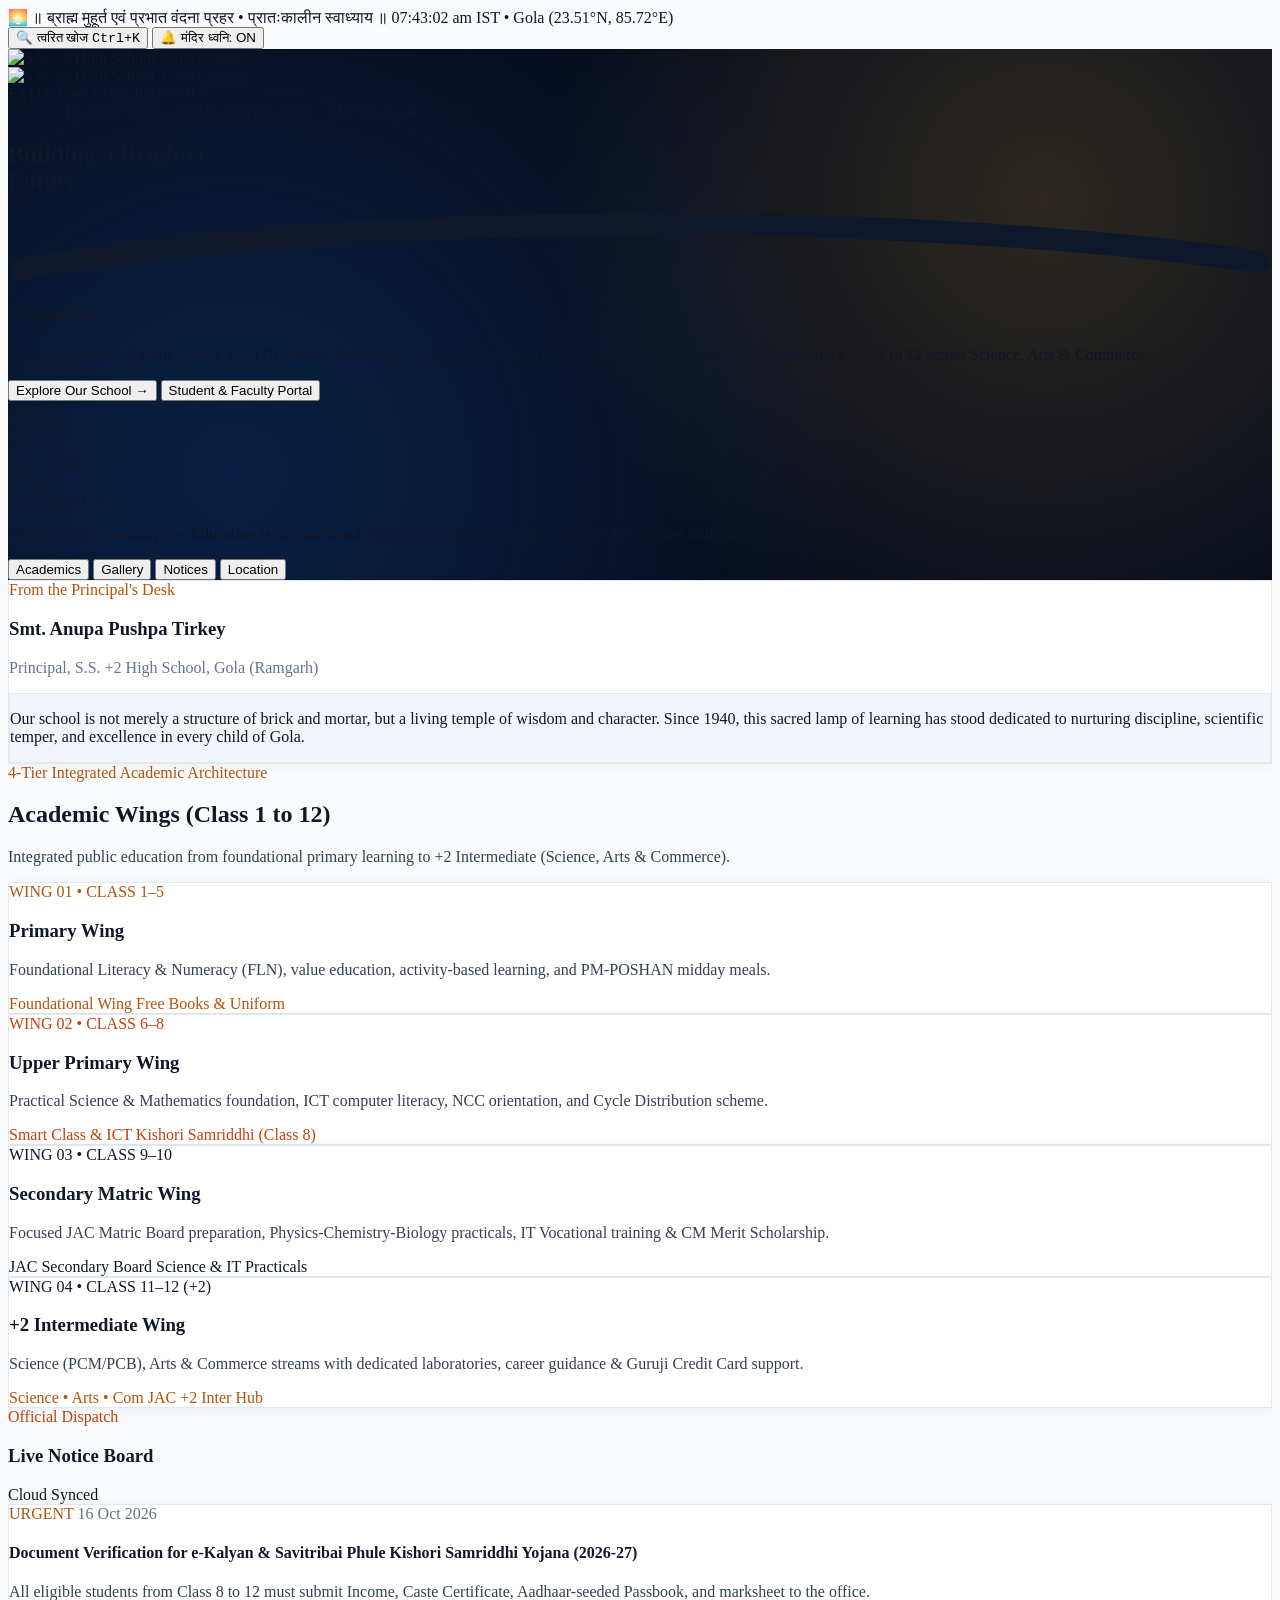
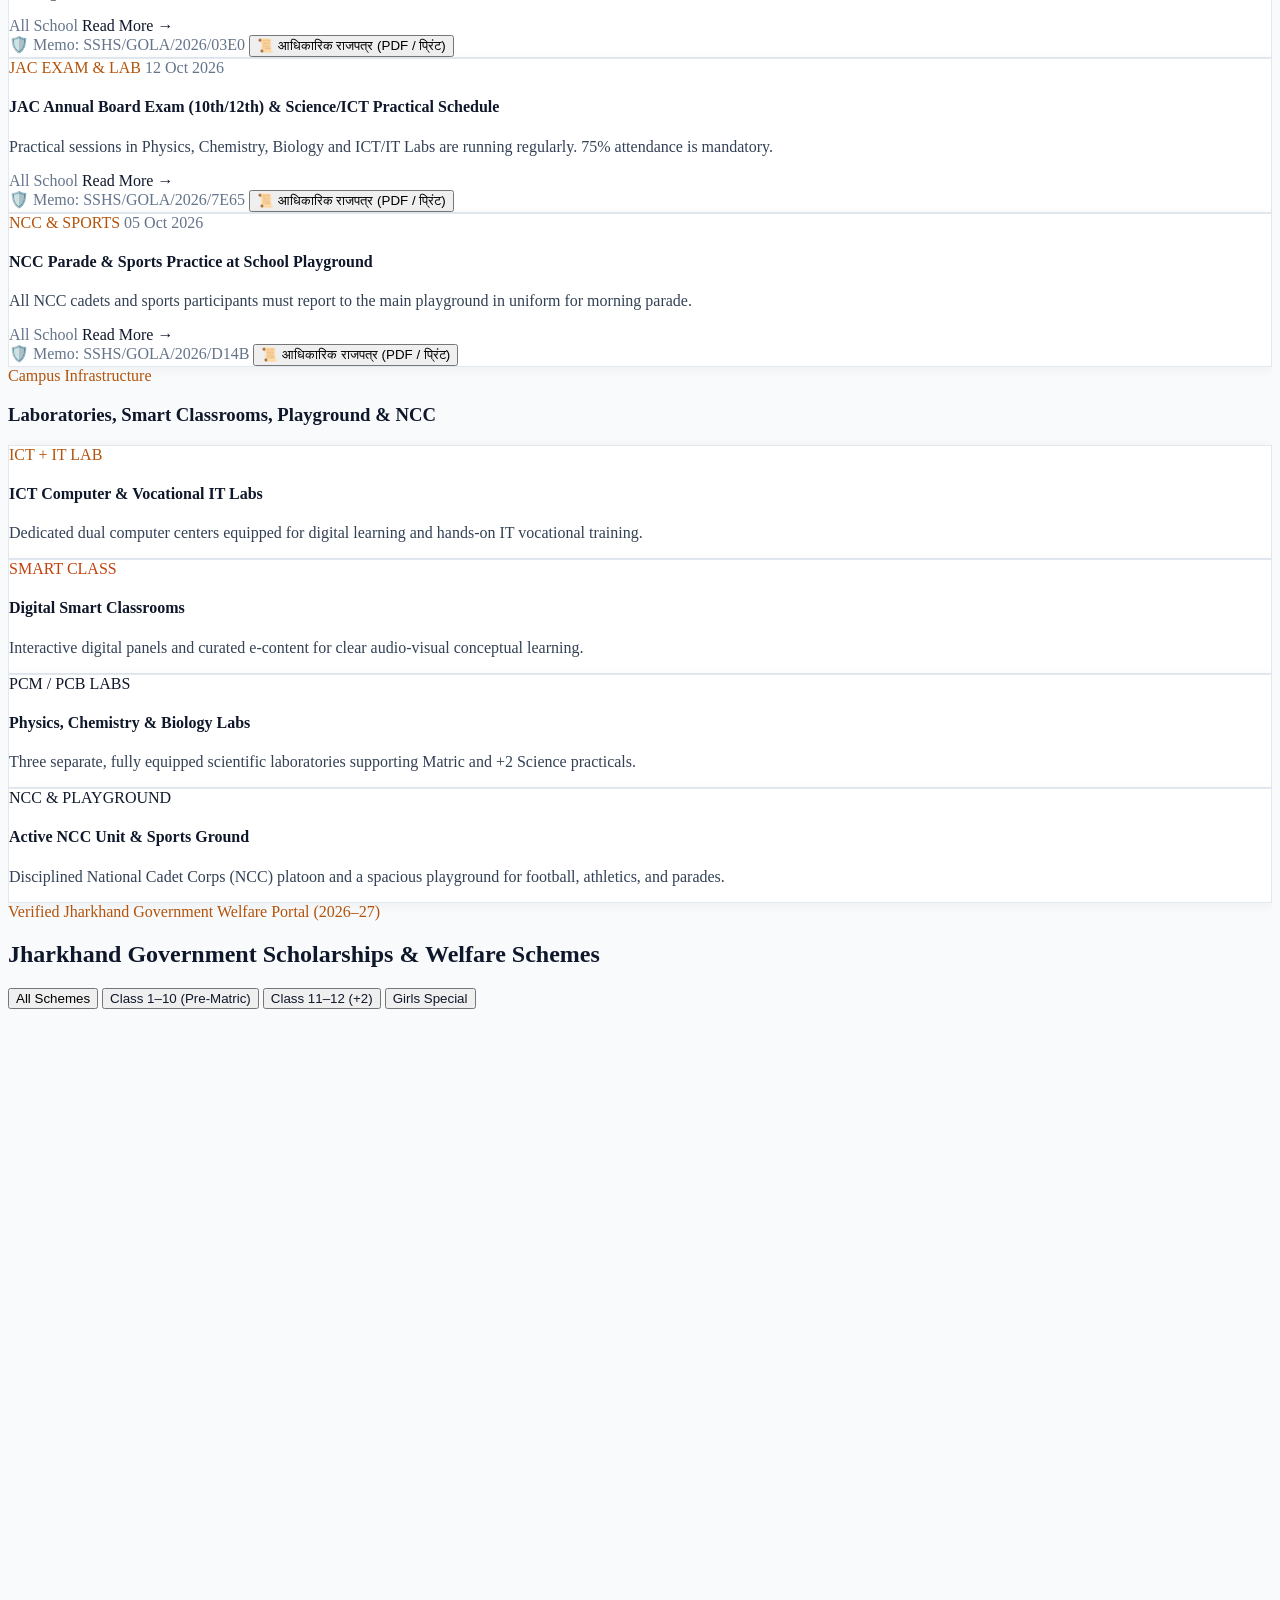
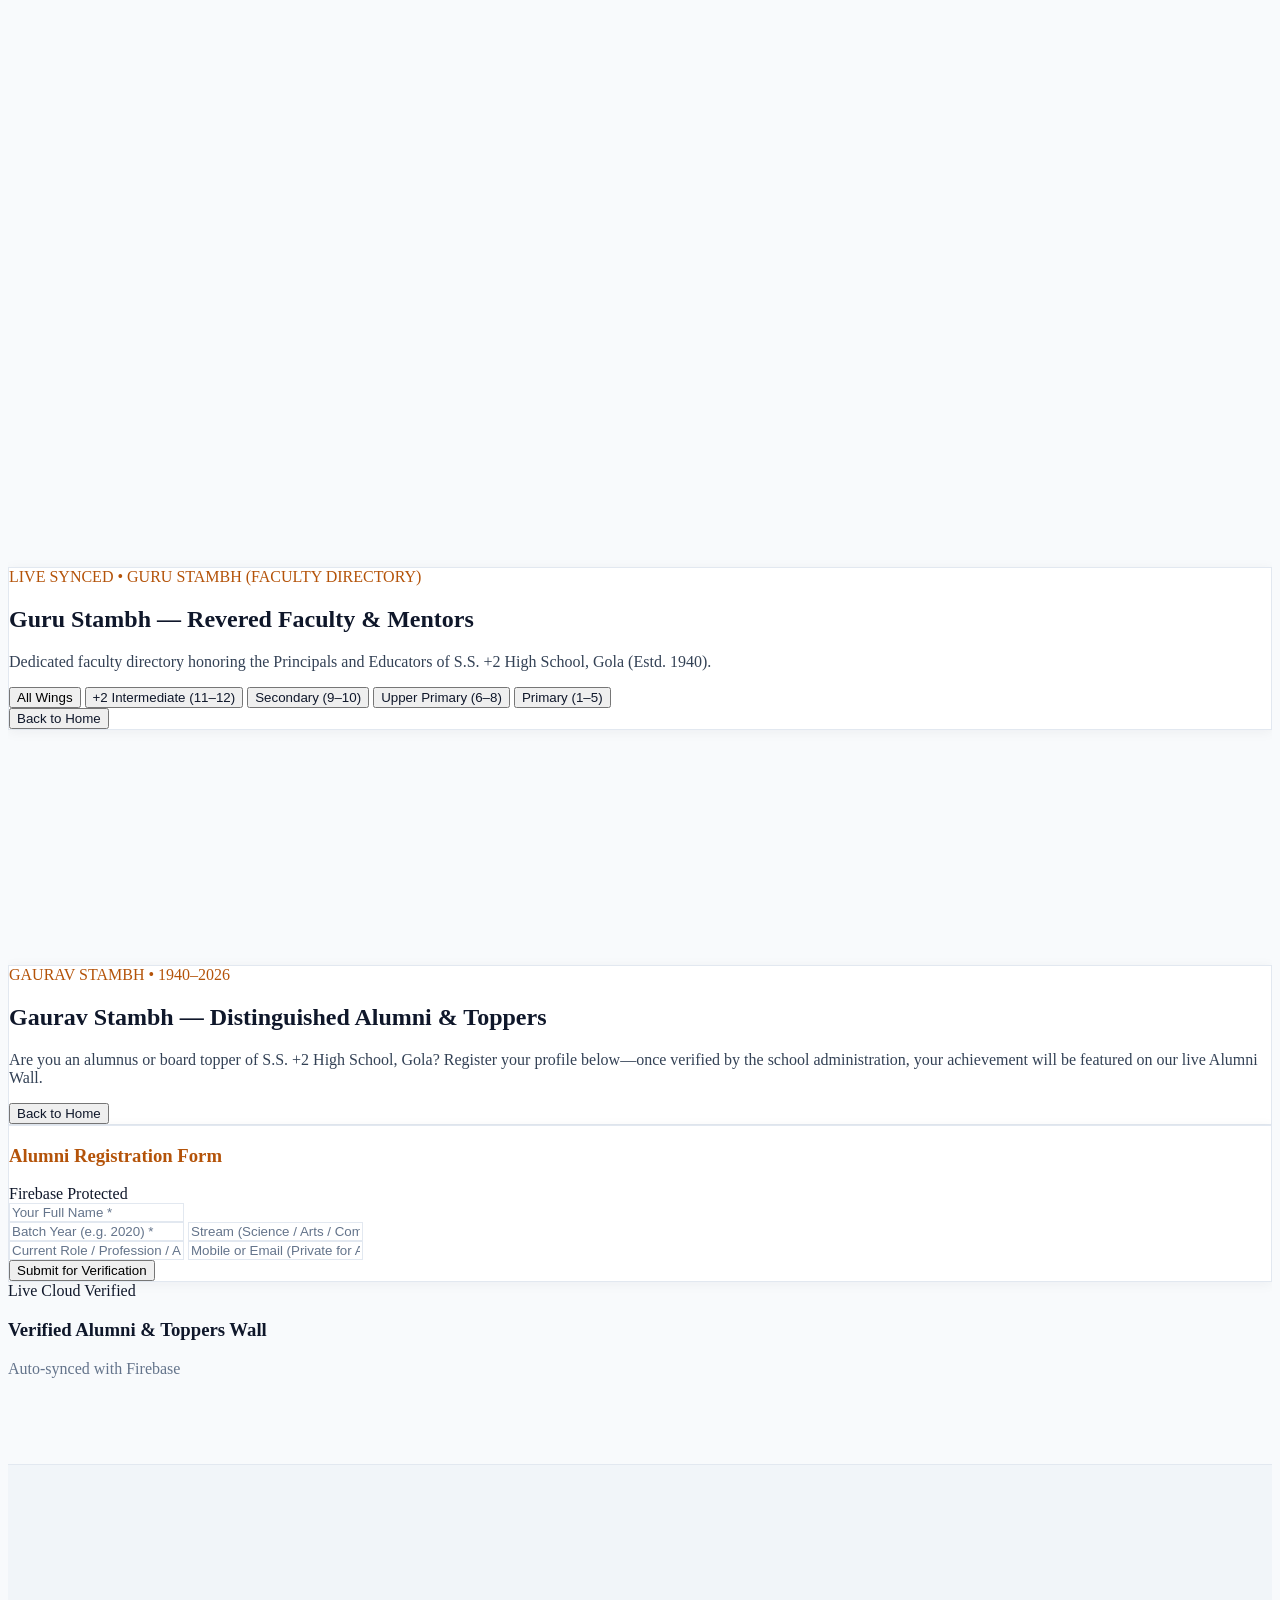
==== commit e5fe3324: "Add Favicon" ====
--- a/index.html
+++ b/index.html
@@ -47,6 +47,10 @@
     <link rel="stylesheet"
         href="https://fonts.googleapis.com/css2?family=JetBrains+Mono:wght@500;600;700&family=Plus+Jakarta+Sans:wght@400;500;600;700;800&display=swap"
         media="print" onload="this.media='all'" />
+    <!-- Favicon Elements for Browser & Google Search Results -->
+<link rel="icon" type="image/png" sizes="192x192" href="favicon.png">
+<link rel="apple-touch-icon" sizes="180x180" href="favicon.png">
+<link rel="shortcut icon" href="favicon.png">
     <noscript>
         <link rel="stylesheet"
             href="https://fonts.googleapis.com/css2?family=JetBrains+Mono:wght@500;600;700&family=Plus+Jakarta+Sans:wght@400;500;600;700;800&display=swap" />
--- a/styles.css
+++ b/styles.css
@@ -137,40 +137,21 @@
 }
 
 /* HD Campus Photo Hero Backdrop Mode (Activated when Hero Photo is Set) */
-.hero-has-photo {
-  background-size: cover !important;
-  background-position: center !important;
-  border-color: rgba(245, 185, 66, 0.4) !important;
+/* Luxury Cinematic Hero Directional Fade & Fallback Ambient Glow */
+.hero-fallback-bg {
+  background:
+    radial-gradient(circle at 82% 28%, rgba(245, 185, 66, 0.16) 0%, transparent 45%),
+    radial-gradient(circle at 18% 80%, rgba(11, 48, 102, 0.55) 0%, transparent 55%),
+    #060c1a;
 }
 
-.hero-has-photo .t-heading,
-.hero-has-photo h2 {
-  color: #ffffff !important;
-}
-
-.hero-has-photo .t-body,
-.hero-has-photo p {
-  color: #e2e8f0 !important;
-}
-
-.hero-has-photo .t-gold {
-  color: #fbbf24 !important;
-}
-
-.hero-has-photo .sacred-inner-box {
-  background-color: rgba(15, 23, 42, 0.72) !important;
-  border-color: rgba(255, 255, 255, 0.16) !important;
-  backdrop-filter: blur(12px);
-  -webkit-backdrop-filter: blur(12px);
-}
-
-.hero-has-photo .sacred-card {
-  background-color: rgba(15, 23, 42, 0.65) !important;
-  border-color: rgba(255, 255, 255, 0.14) !important;
-}
-
-.hero-has-photo .t-muted {
-  color: #cbd5e1 !important;
+.hero-desktop-fade {
+  background: linear-gradient(96deg,
+      #060c1a 0%,
+      rgba(6, 12, 26, 0.95) 36%,
+      rgba(6, 12, 26, 0.62) 56%,
+      rgba(6, 12, 26, 0.14) 78%,
+      rgba(6, 12, 26, 0.30) 100%);
 }
 
 /* Accessibility & Mobile Tap Polish */
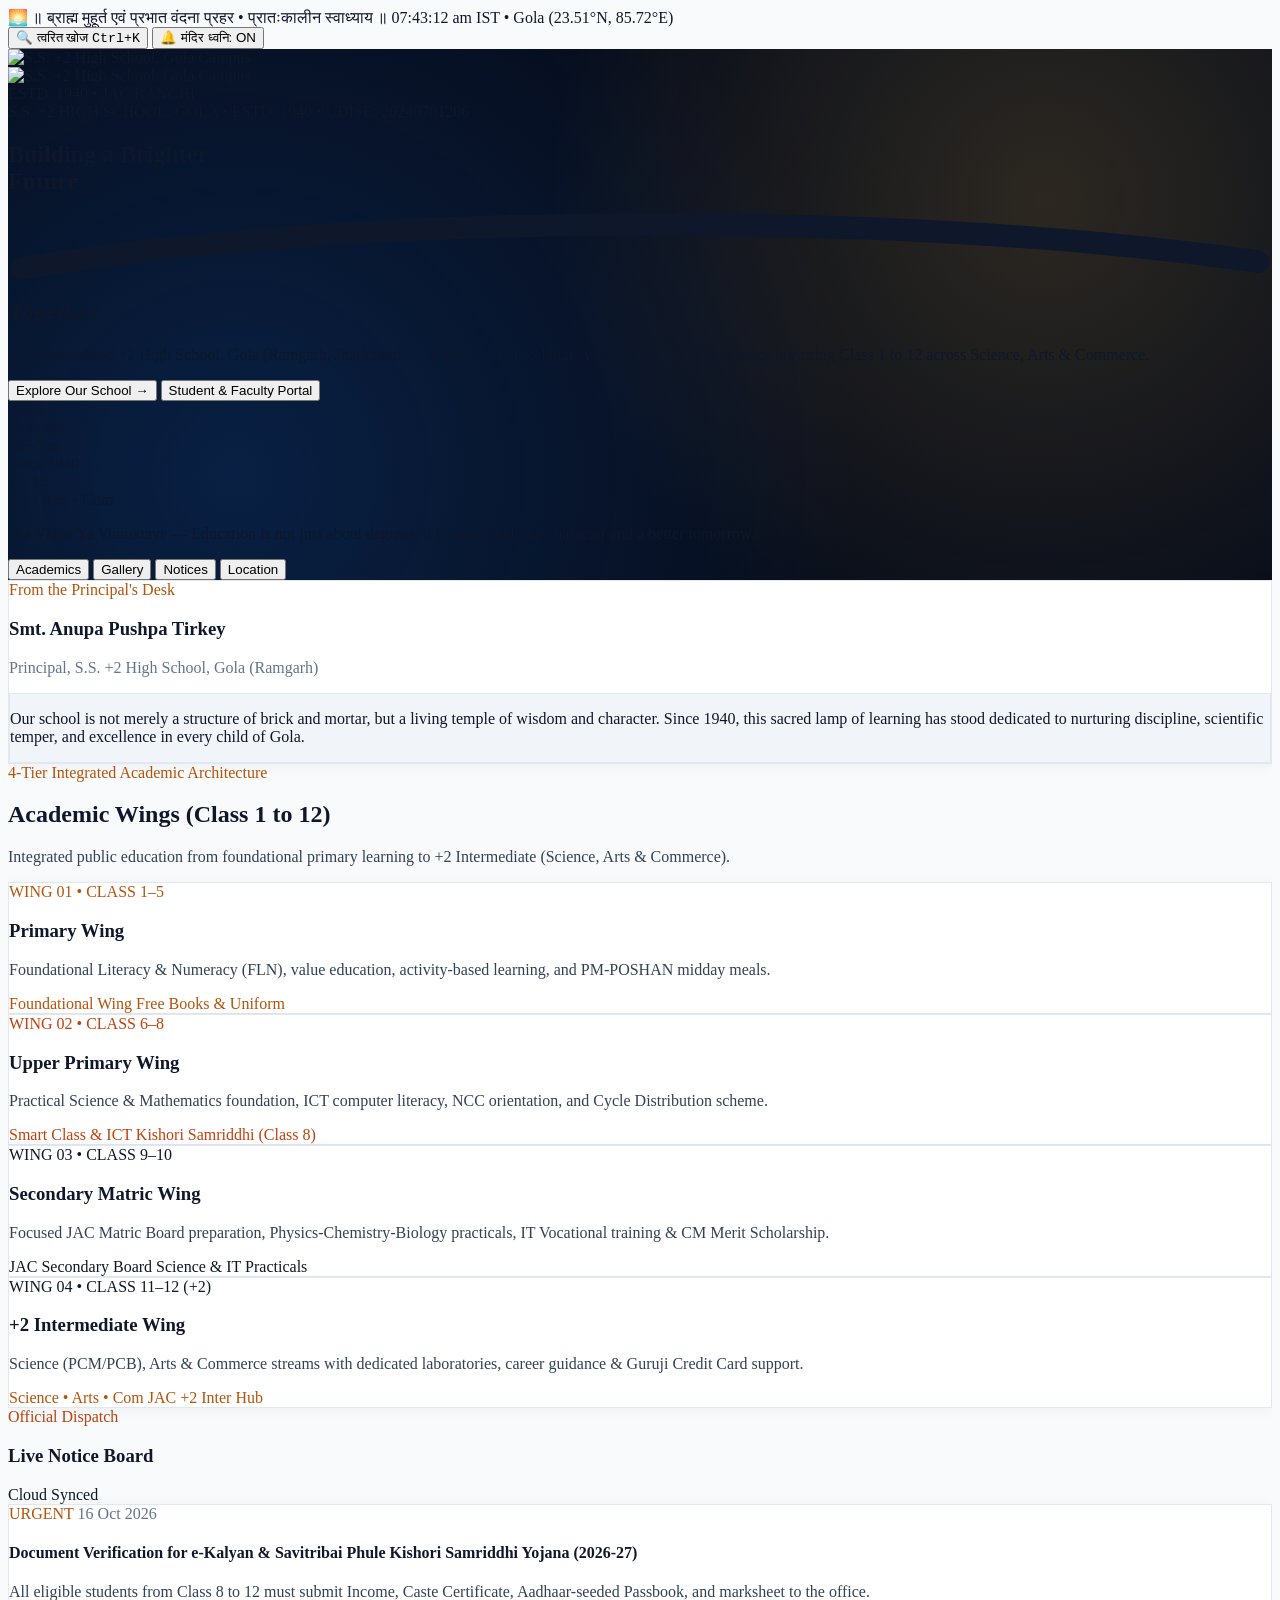
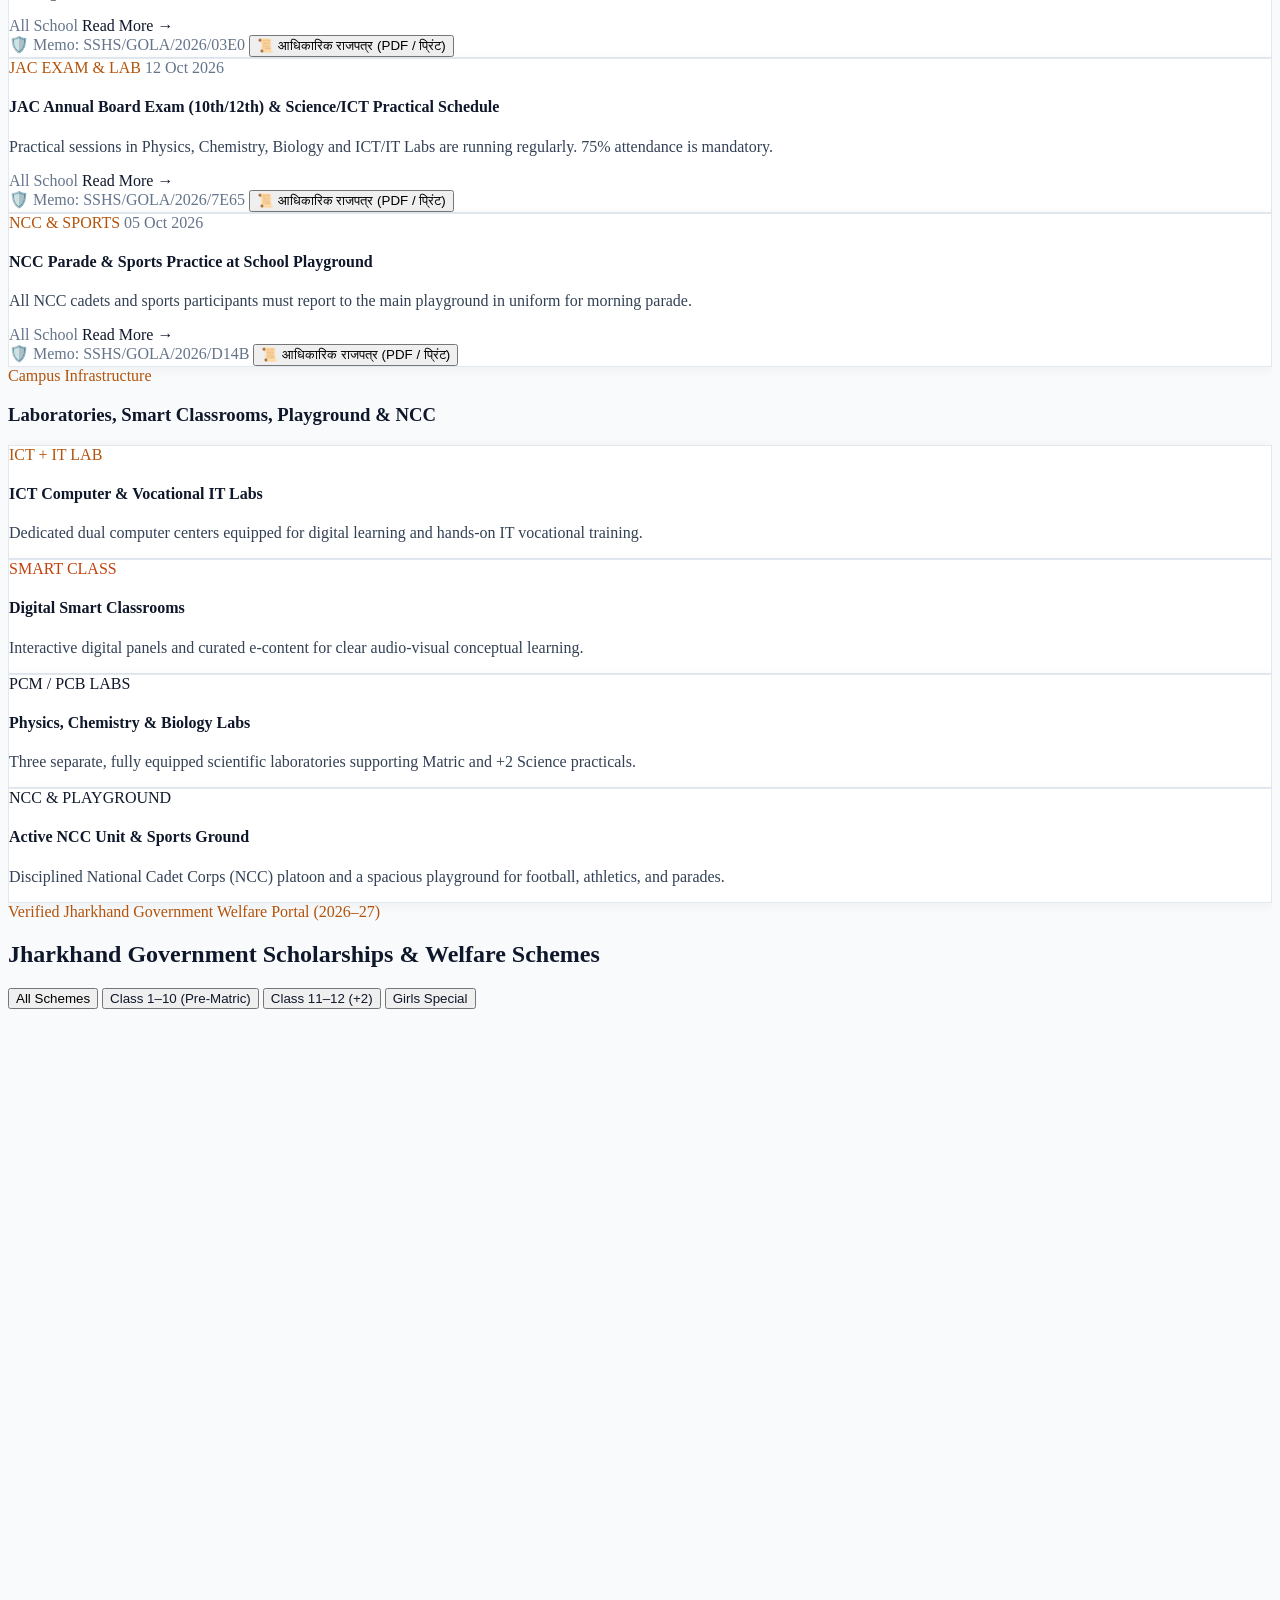
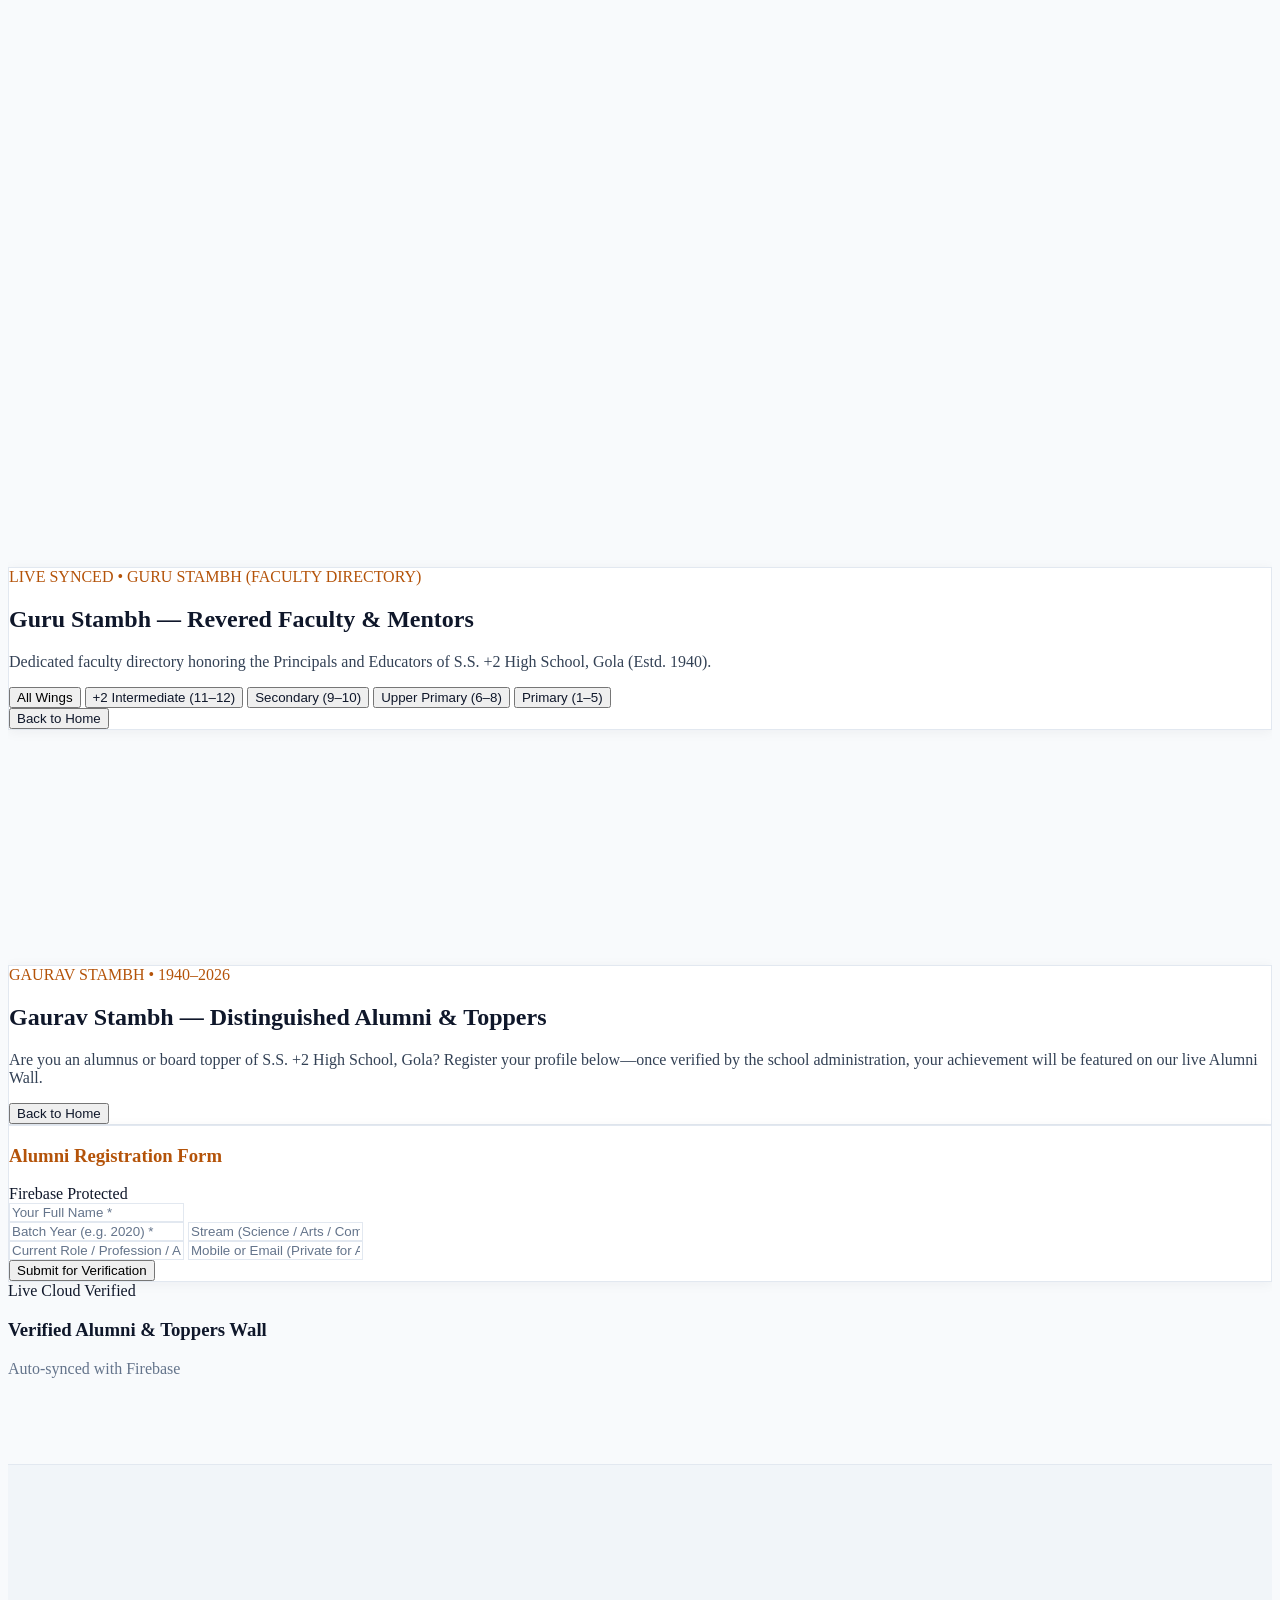
==== commit 7205581c: "favicon set" ====
--- a/index.html
+++ b/index.html
@@ -48,9 +48,12 @@
         href="https://fonts.googleapis.com/css2?family=JetBrains+Mono:wght@500;600;700&family=Plus+Jakarta+Sans:wght@400;500;600;700;800&display=swap"
         media="print" onload="this.media='all'" />
     <!-- Favicon Elements for Browser & Google Search Results -->
-<link rel="icon" type="image/png" sizes="192x192" href="favicon.png">
-<link rel="apple-touch-icon" sizes="180x180" href="favicon.png">
-<link rel="shortcut icon" href="favicon.png">
+<link rel="icon" href="/favicon.ico" sizes="any">
+<link rel="icon" type="image/png" sizes="32x32"
+      href="/favicon-32x32.png">
+<link rel="icon" type="image/png" sizes="192x192"
+      href="/favicon-192x192.png">
+<link rel="apple-touch-icon" href="/favicon-180x180.png">
     <noscript>
         <link rel="stylesheet"
             href="https://fonts.googleapis.com/css2?family=JetBrains+Mono:wght@500;600;700&family=Plus+Jakarta+Sans:wght@400;500;600;700;800&display=swap" />
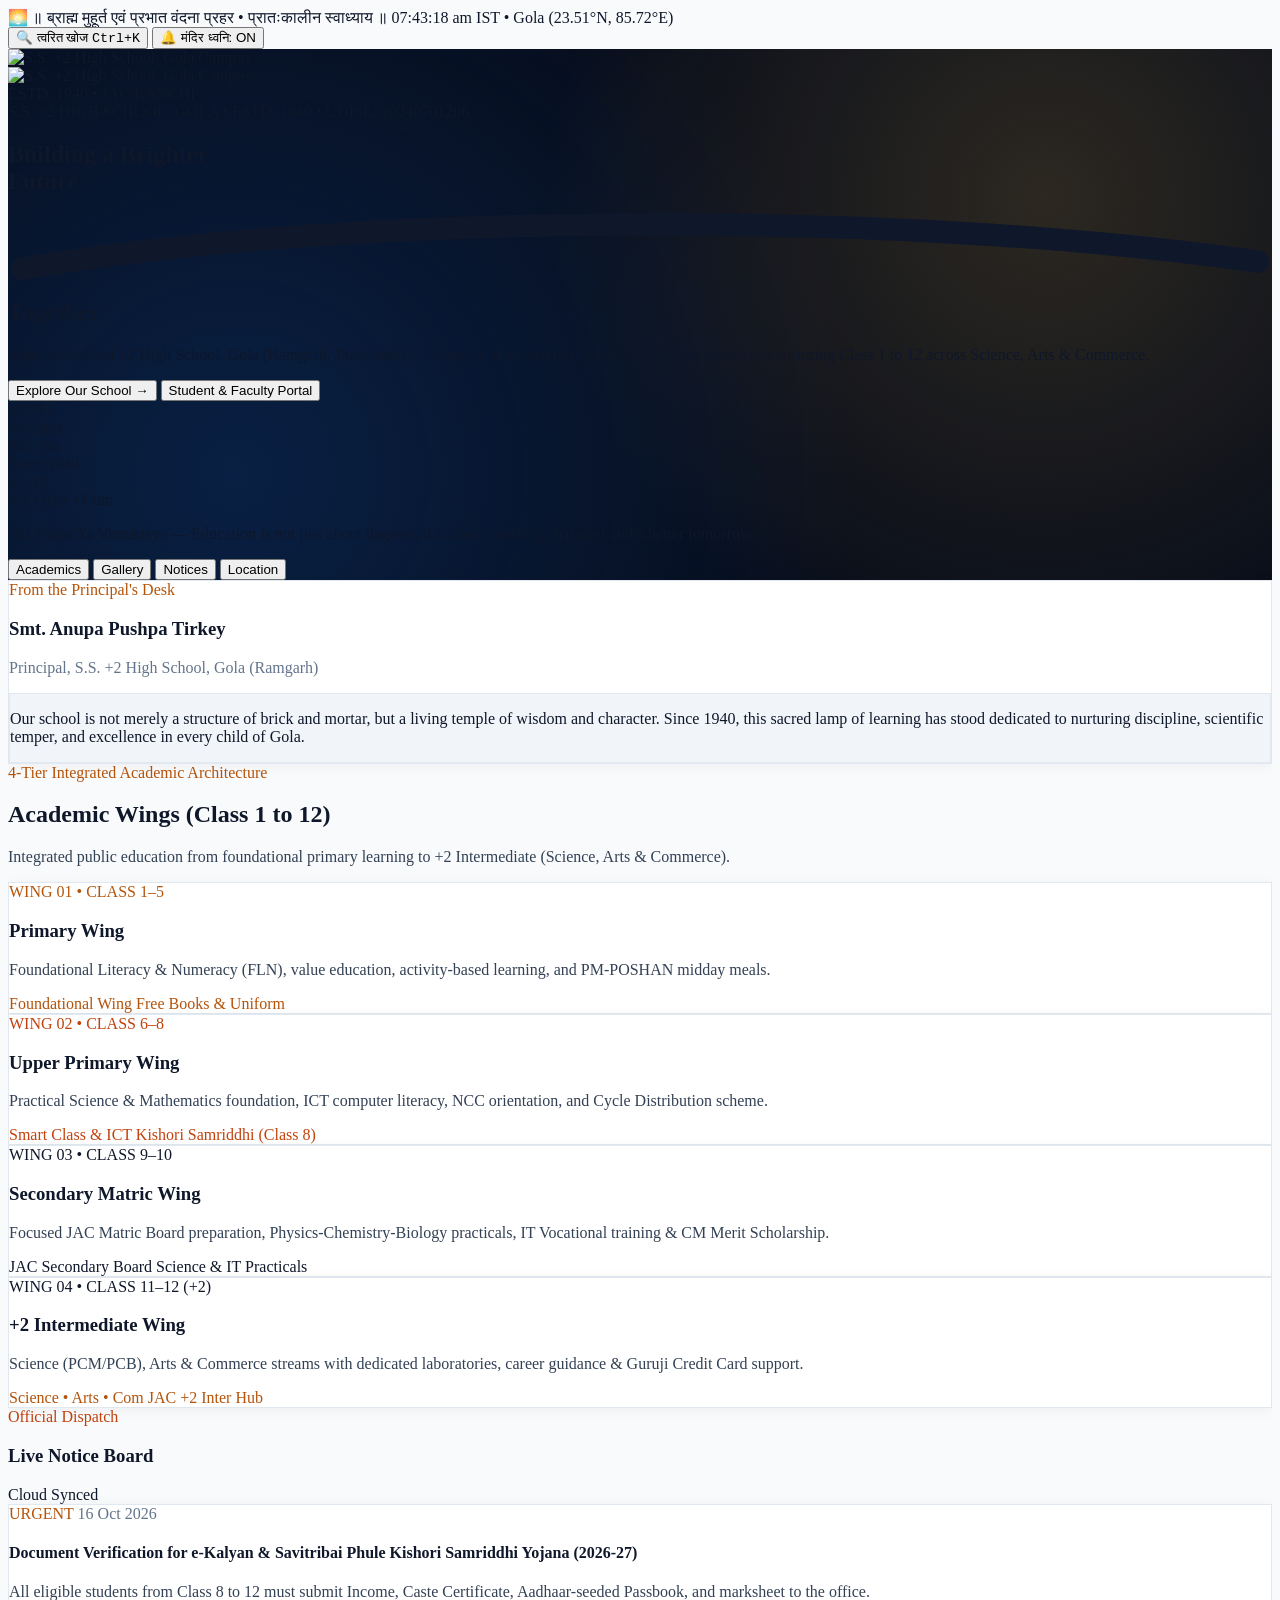
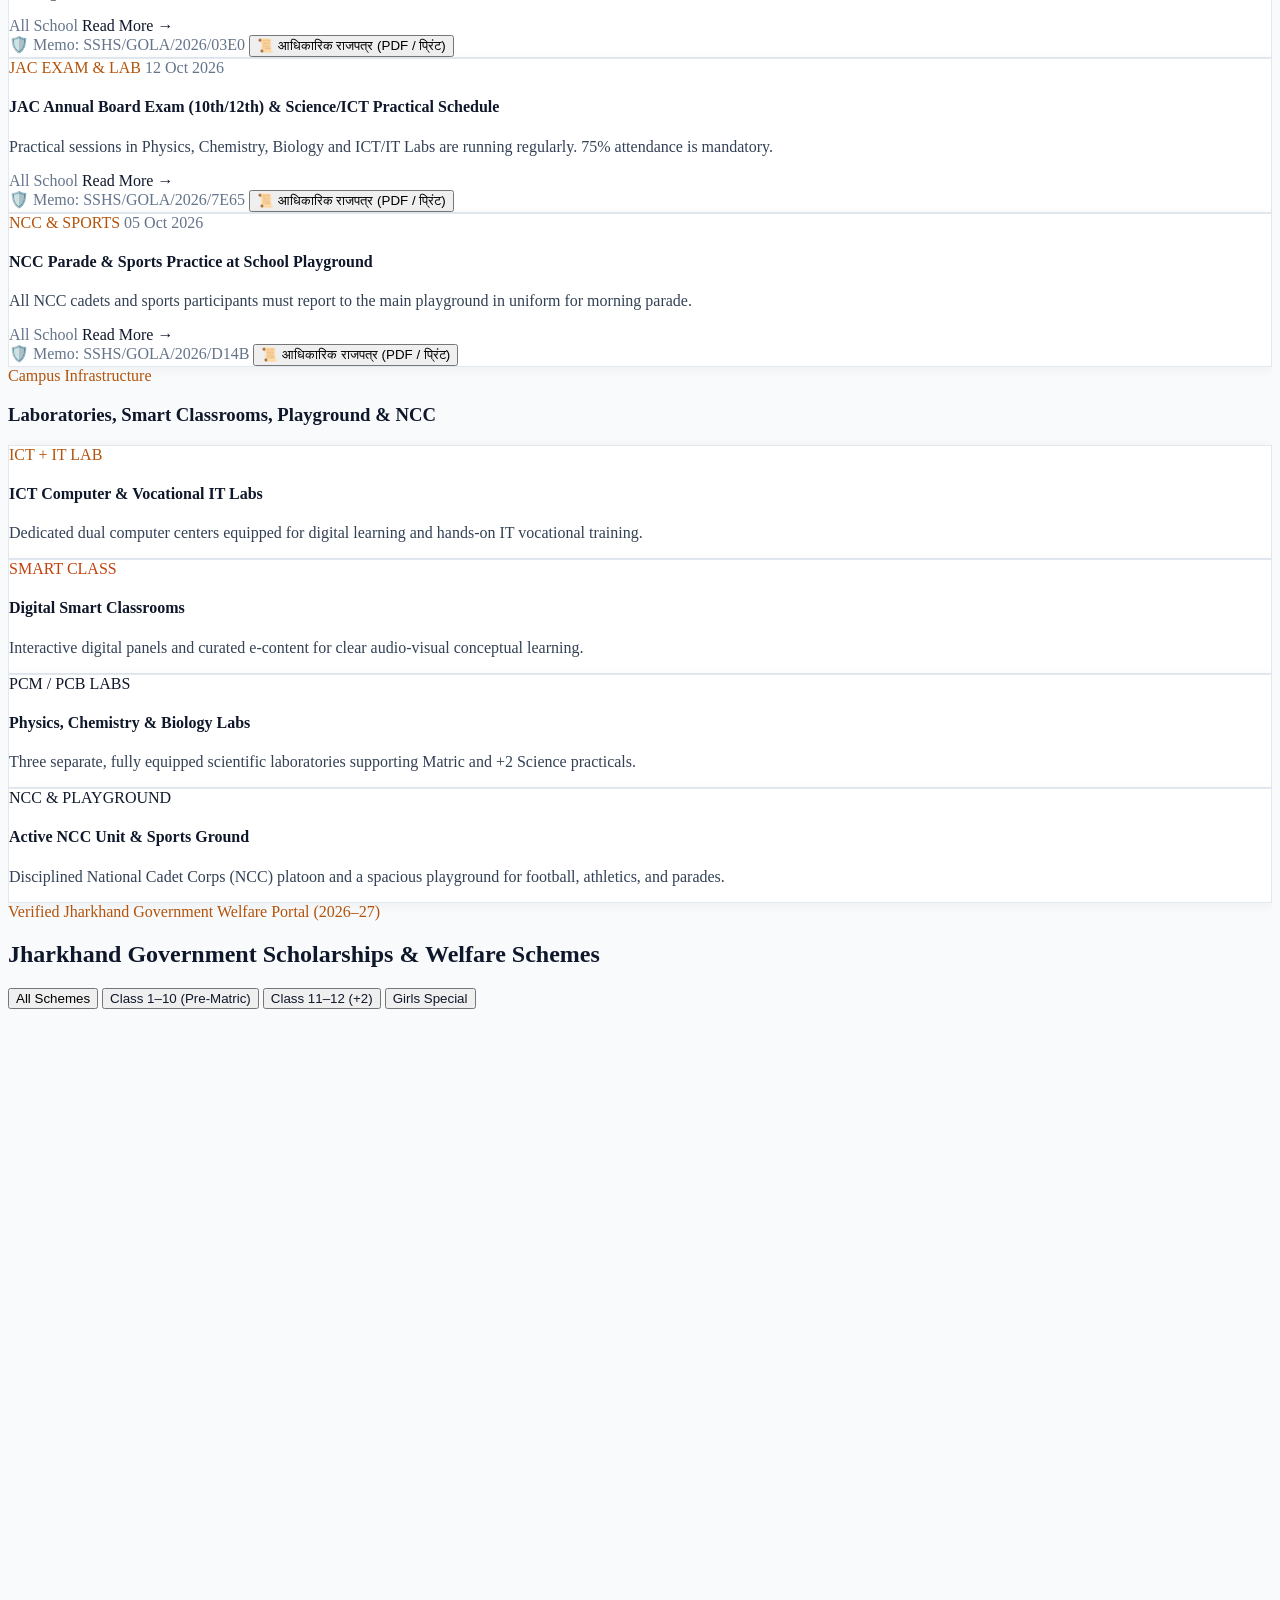
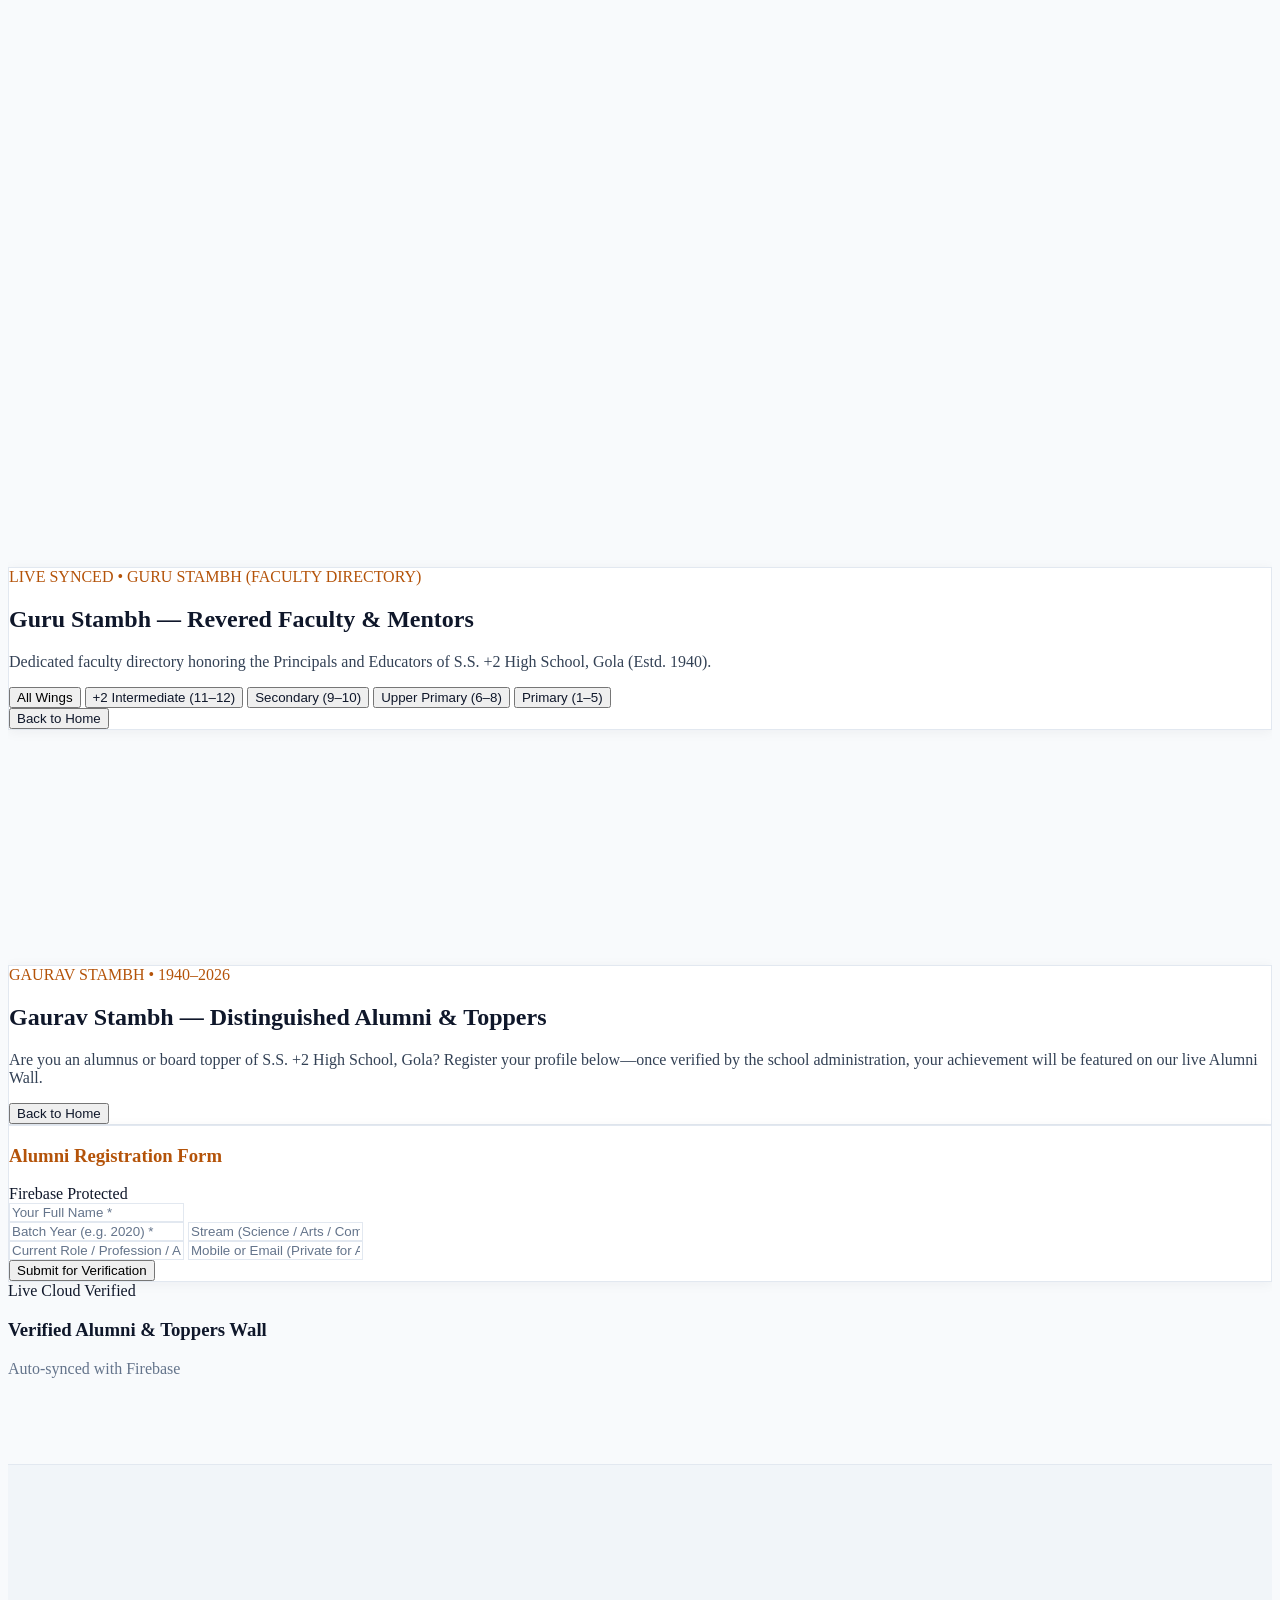
==== commit 3356bc85: "Update print statement from 'Hello' to 'Goodbye'" ====
--- a/index.html
+++ b/index.html
@@ -48,12 +48,9 @@
         href="https://fonts.googleapis.com/css2?family=JetBrains+Mono:wght@500;600;700&family=Plus+Jakarta+Sans:wght@400;500;600;700;800&display=swap"
         media="print" onload="this.media='all'" />
     <!-- Favicon Elements for Browser & Google Search Results -->
-<link rel="icon" href="/favicon.ico" sizes="any">
-<link rel="icon" type="image/png" sizes="32x32"
-      href="/favicon-32x32.png">
-<link rel="icon" type="image/png" sizes="192x192"
-      href="/favicon-192x192.png">
-<link rel="apple-touch-icon" href="/favicon-180x180.png">
+    <link rel="icon" type="image/png" sizes="192x192" href="favicon.png">
+<link rel="apple-touch-icon" sizes="180x180" href="favicon.png">
+<link rel="shortcut icon" href="favicon.png">
     <noscript>
         <link rel="stylesheet"
             href="https://fonts.googleapis.com/css2?family=JetBrains+Mono:wght@500;600;700&family=Plus+Jakarta+Sans:wght@400;500;600;700;800&display=swap" />
@@ -720,3 +717,4 @@
 </body>
 
 </html>
+
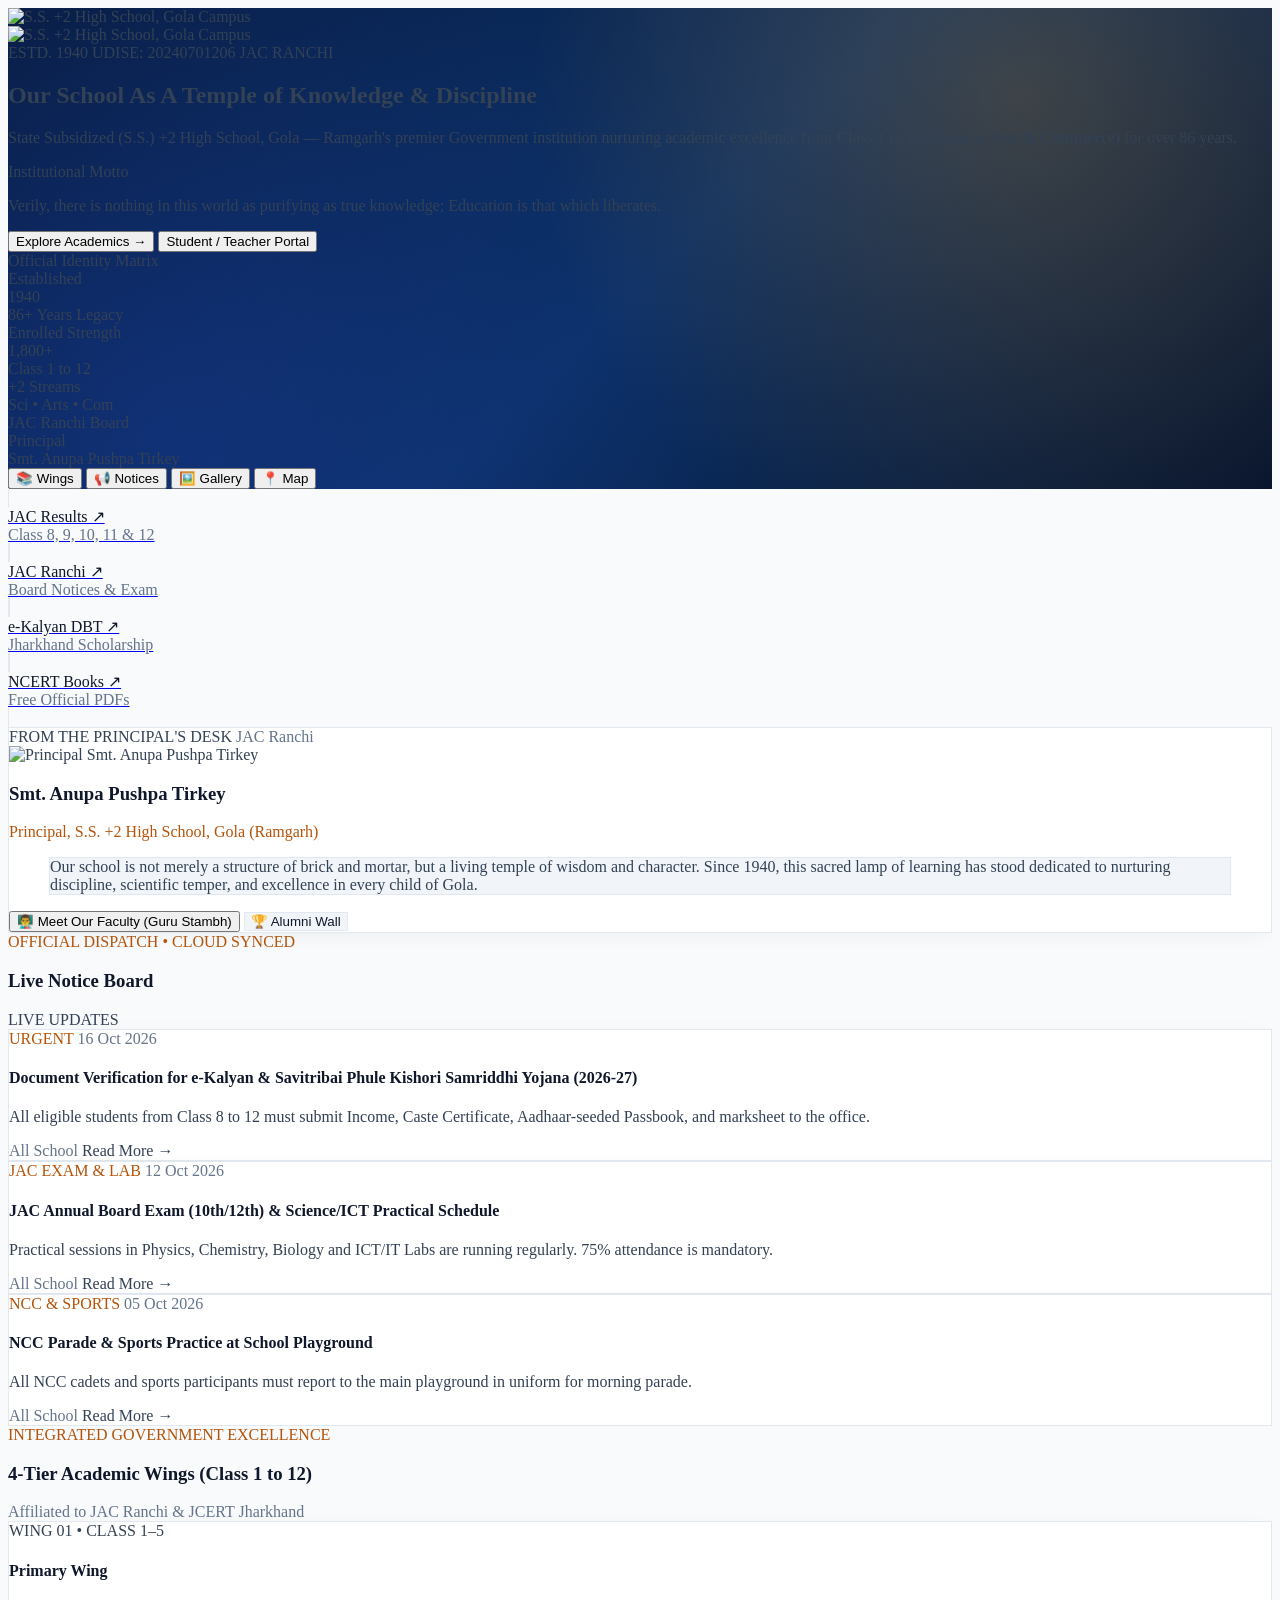
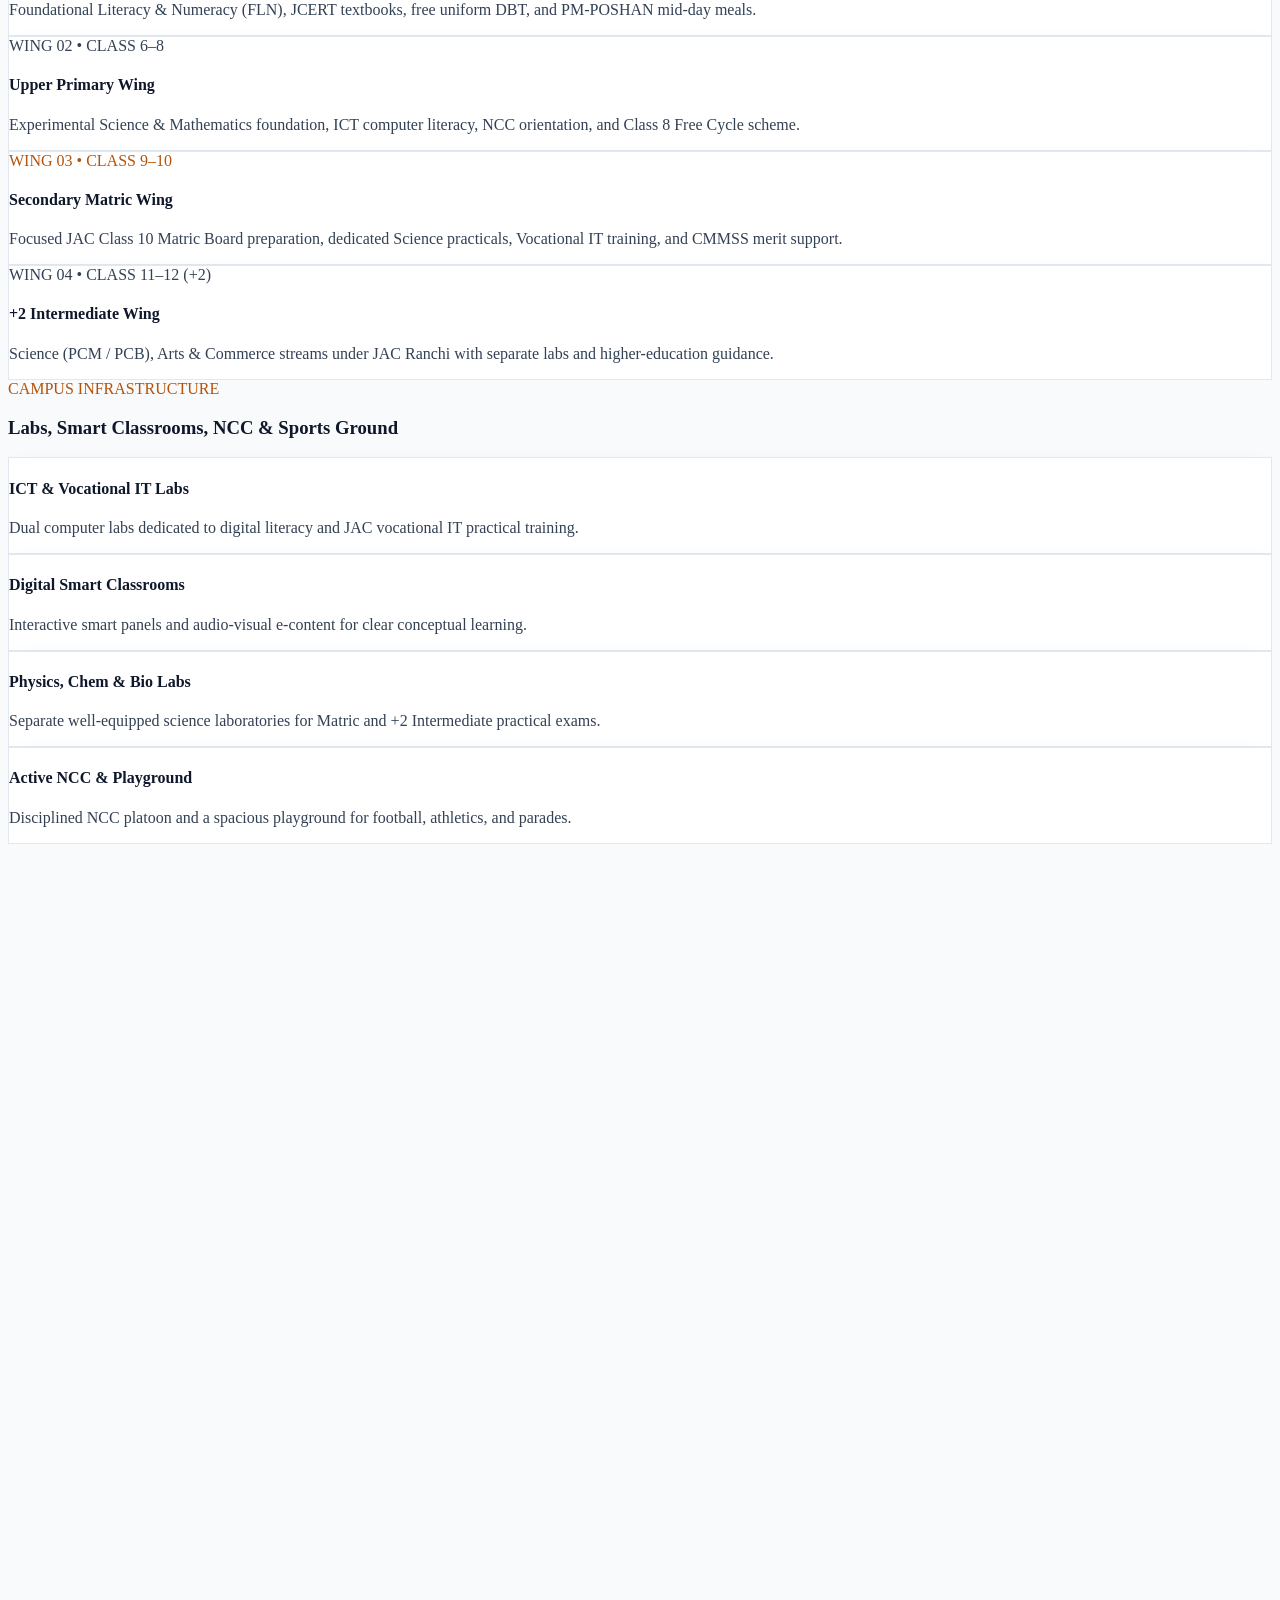
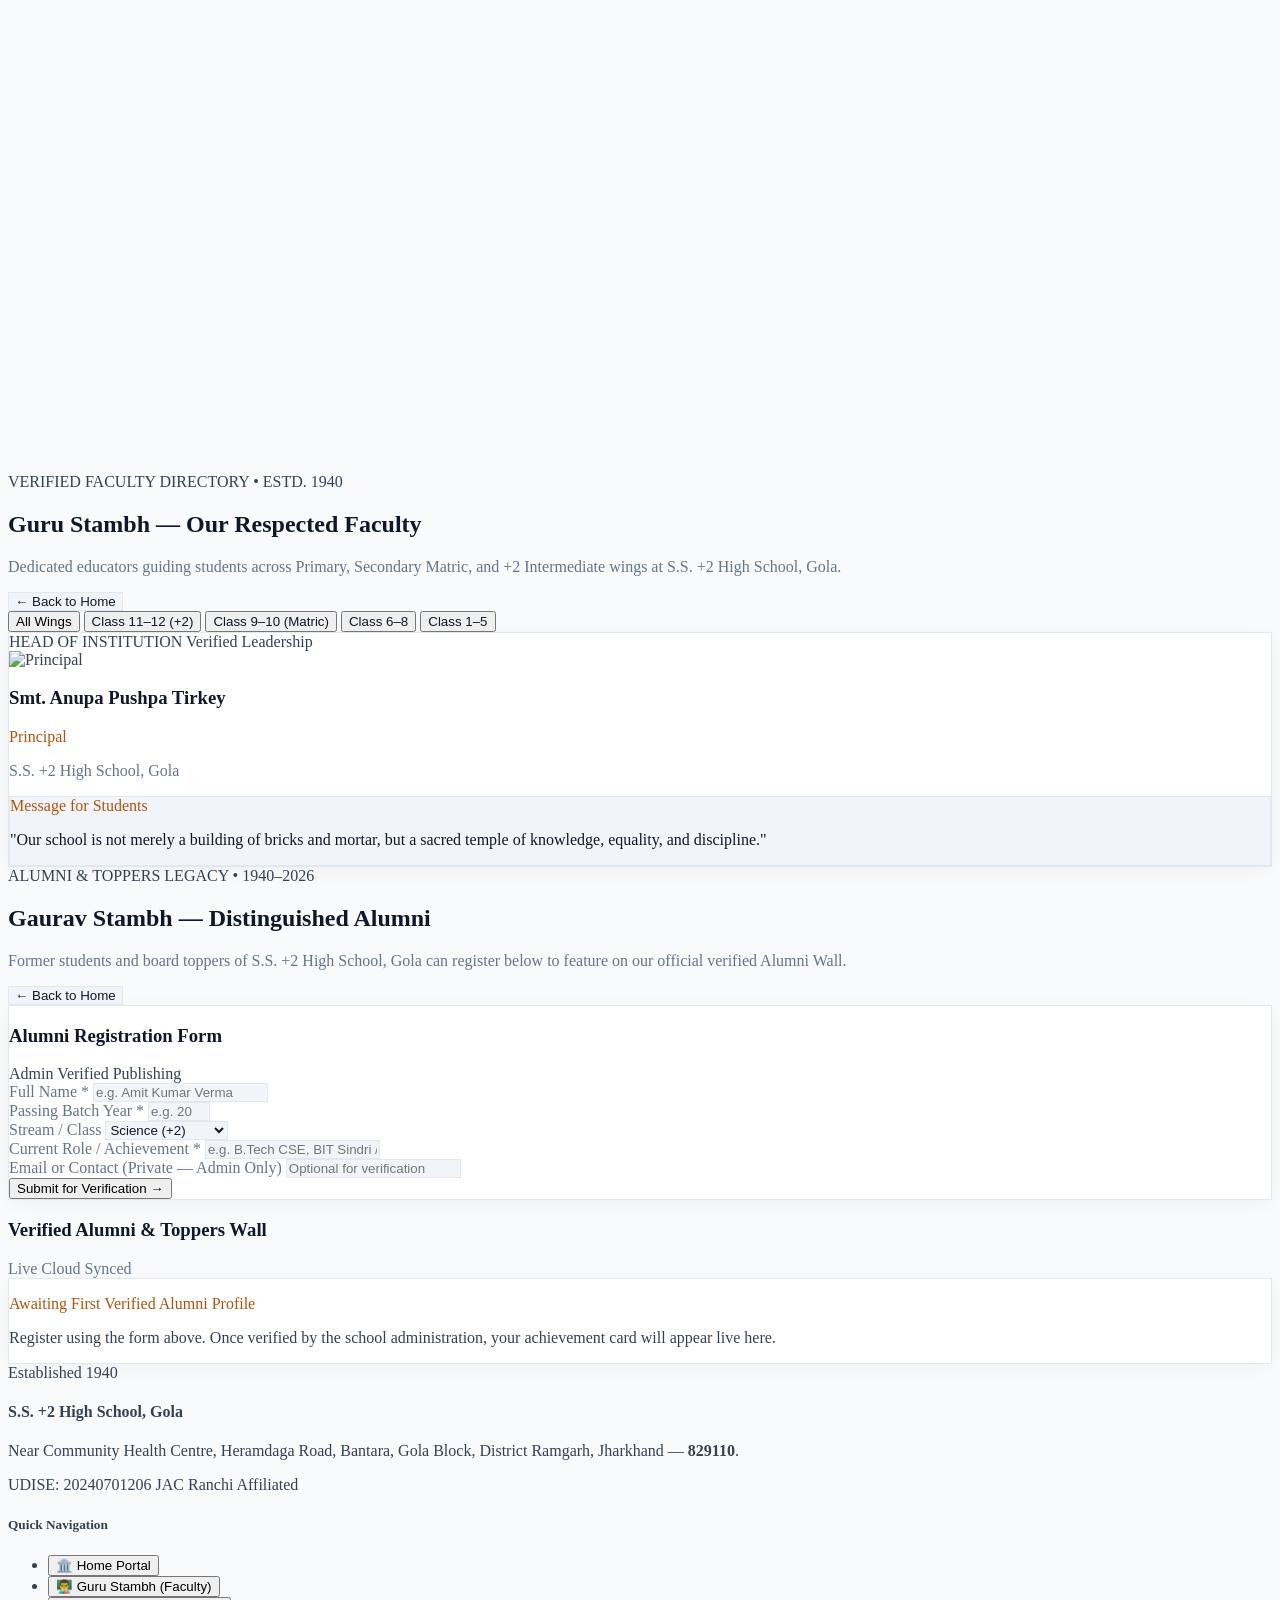
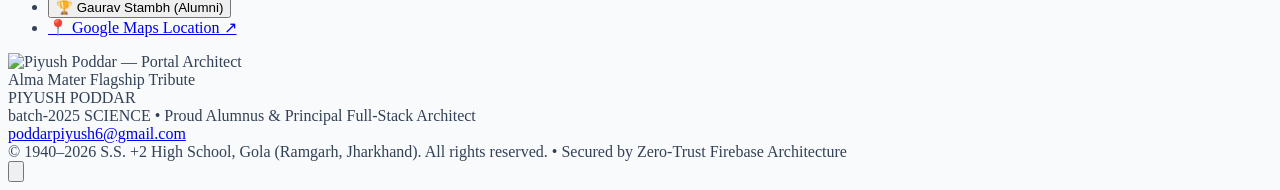
==== commit eb5d481d: "Update print statement from 'Hello' to 'Goodbye'" ====
--- a/index.html
+++ b/index.html
@@ -1,720 +1,870 @@
 <!DOCTYPE html>
-<html lang="en" class="scroll-smooth" data-theme="light">
-
+<html lang="en" data-theme="light">
 <head>
-    <meta charset="UTF-8" />
-    <meta name="viewport" content="width=device-width, initial-scale=1.0" />
-    <meta name="theme-color" content="#0b3066" />
-
-    <!-- ====================================================================== -->
-    <!-- MASTER SEO, GEO-TAGGING & CORE WEB VITALS SPEED BLOCK                  -->
-    <!-- ====================================================================== -->
-    <title>S.S. +2 High School, Gola (Ramgarh) | Official Portal • Estd. 1940 | UDISE: 20240701206</title>
-    <meta name="description"
-        content="Official Portal of State Subsidized (S.S.) +2 High School, Gola, District Ramgarh, Jharkhand (PIN 829110). Established in 1940 (UDISE: 20240701206). Live JAC Board Notices, e-Kalyan & Jharkhand Scholarships, +2 Science/Arts/Commerce, Guru Stambh Faculty, Campus Gallery & Verified Alumni." />
-    <meta name="keywords"
-        content="SS +2 High School Gola, State Subsidized +2 High School Gola, राज्य संपोषित +2 उच्च विद्यालय गोला, High School Gola Ramgarh, UDISE 20240701206, Smt Anupa Pushpa Tirkey Principal, JAC Board School Gola Jharkhand, SS High School Gola Notice Board, e-Kalyan Scholarship Gola High School, Piyush Poddar Gola" />
-    <meta name="author" content="S.S. +2 High School, Gola (Architect: Piyush Poddar, Batch 2025)" />
-    <meta name="robots" content="index, follow, max-image-preview:large, max-snippet:-1, max-video-preview:-1" />
-    <link rel="canonical" href="https://poddarpiyush6-pk.github.io/ss-high-school-gola/" />
-
-    <!-- Local Geo-Search Ranking Tags (Gola, Ramgarh, Jharkhand) -->
-    <meta name="geo.region" content="IN-JH" />
-    <meta name="geo.placename" content="Gola, Ramgarh, Jharkhand, India" />
-    <meta name="geo.position" content="23.5147;85.7219" />
-    <meta name="ICBM" content="23.5147, 85.7219" />
-
-    <!-- Open Graph / WhatsApp / Social Rich Link Preview -->
-    <meta property="og:type" content="website" />
-    <meta property="og:site_name" content="S.S. +2 High School, Gola (Ramgarh, Jharkhand)" />
-    <meta property="og:title" content="S.S. +2 High School, Gola (Ramgarh) | Official Portal (Estd. 1940)" />
-    <meta property="og:description"
-        content="State Subsidized +2 High School, Gola (Estd. 1940 • UDISE: 20240701206). Class 1 to 12 (Science, Arts & Commerce) • Live Notices, Student & Faculty Portal, Scholarships & Campus Gallery." />
-    <meta property="og:url" content="https://poddarpiyush6-pk.github.io/ss-high-school-gola/" />
-    <meta property="og:locale" content="en_IN" />
-
-    <!-- 1. ULTRA-FAST PRECONNECTS -->
-    <link rel="preconnect" href="https://fonts.googleapis.com" />
-    <link rel="preconnect" href="https://fonts.gstatic.com" crossorigin />
-    <link rel="preconnect" href="https://cdn.jsdelivr.net" crossorigin />
-    <link rel="preconnect" href="https://www.gstatic.com" crossorigin />
-    <link rel="preconnect" href="https://firestore.googleapis.com" crossorigin />
-    <link rel="dns-prefetch" href="https://api.qrserver.com" />
-
-    <!-- 2. ULTRA-LIGHT ENGLISH-ONLY GOOGLE FONTS -->
-    <link rel="preload" as="style"
-        href="https://fonts.googleapis.com/css2?family=JetBrains+Mono:wght@500;600;700&family=Plus+Jakarta+Sans:wght@400;500;600;700;800&display=swap" />
-    <link rel="stylesheet"
-        href="https://fonts.googleapis.com/css2?family=JetBrains+Mono:wght@500;600;700&family=Plus+Jakarta+Sans:wght@400;500;600;700;800&display=swap"
-        media="print" onload="this.media='all'" />
-    <!-- Favicon Elements for Browser & Google Search Results -->
-    <link rel="icon" type="image/png" sizes="192x192" href="favicon.png">
-<link rel="apple-touch-icon" sizes="180x180" href="favicon.png">
-<link rel="shortcut icon" href="favicon.png">
-    <noscript>
-        <link rel="stylesheet"
-            href="https://fonts.googleapis.com/css2?family=JetBrains+Mono:wght@500;600;700&family=Plus+Jakarta+Sans:wght@400;500;600;700;800&display=swap" />
-    </noscript>
-
-    <!-- 3. CORE STYLES & DEFERRED ICON ENGINE -->
-    <link rel="stylesheet" href="./styles.css" />
-    <script src="https://cdn.tailwindcss.com"></script>
-    <script defer src="https://cdn.jsdelivr.net/npm/lucide@0.460.0/dist/umd/lucide.min.js"></script>
-    <script>
-        tailwind.config = {
-            darkMode: 'class',
-            theme: {
-                extend: {
-                    fontFamily: {
-                        display: ['Plus Jakarta Sans', 'system-ui', 'sans-serif'],
-                        hindi: ['Plus Jakarta Sans', 'system-ui', 'sans-serif'],
-                        sans: ['Plus Jakarta Sans', 'system-ui', 'sans-serif'],
-                        mono: ['JetBrains Mono', 'monospace'],
-                    }
-                }
+  <meta charset="UTF-8" />
+  <meta name="viewport" content="width=device-width, initial-scale=1.0, viewport-fit=cover" />
+  <meta name="theme-color" content="#0b3066" />
+
+  <!-- ========================================================================
+       1. PRIMARY GOOGLE SEO METADATA
+  ======================================================================== -->
+  <title>S.S. +2 High School, Gola (Ramgarh) — Official Website | Estd. 1940 | UDISE 20240701206</title>
+  <meta name="description" content="Official website of State Subsidized (S.S.) +2 High School, Gola, District Ramgarh, Jharkhand (829110). Established 1940, JAC Ranchi affiliated Government +2 School (Class 1 to 12 — Science, Arts & Commerce). Live notices, scholarships, Guru Stambh faculty, campus gallery & alumni." />
+  <meta name="keywords" content="S.S. +2 High School Gola, State Subsidized +2 High School Gola, Rajya Samposhit Uchch Vidyalaya Gola, Gola High School Ramgarh, JAC Board Plus Two School Gola 829110, UDISE 20240701206, Government High School Ramgarh Jharkhand" />
+  <meta name="author" content="S.S. +2 High School, Gola" />
+  <meta name="robots" content="index, follow, max-image-preview:large, max-snippet:-1" />
+  <link rel="canonical" href="https://poddarpiyush6-pk.github.io/ss-high-school-gola/" />
+
+  <!-- ========================================================================
+       2. OFFICIAL SCHOOL FAVICON (Upload favicon.png in repo root)
+  ======================================================================== -->
+  <link rel="icon" type="image/png" sizes="192x192" href="https://poddarpiyush6-pk.github.io/ss-high-school-gola/favicon.png" />
+  <link rel="apple-touch-icon" sizes="180x180" href="https://poddarpiyush6-pk.github.io/ss-high-school-gola/favicon.png" />
+  <link rel="shortcut icon" href="https://poddarpiyush6-pk.github.io/ss-high-school-gola/favicon.png" />
+
+  <!-- ========================================================================
+       3. WHATSAPP / FACEBOOK / TWITTER RICH LINK PREVIEW CARD (OPEN GRAPH)
+  ======================================================================== -->
+  <meta property="og:type" content="website" />
+  <meta property="og:locale" content="en_IN" />
+  <meta property="og:site_name" content="S.S. +2 High School, Gola" />
+  <meta property="og:url" content="https://poddarpiyush6-pk.github.io/ss-high-school-gola/" />
+  <meta property="og:title" content="S.S. +2 High School, Gola (Ramgarh) — Official Portal | Estd. 1940" />
+  <meta property="og:description" content="Class 1–12 (Science, Arts & Commerce) • JAC Ranchi Affiliated • UDISE: 20240701206. View live school notices, Jharkhand scholarships, Guru Stambh faculty & campus gallery." />
+  <meta property="og:image" content="https://poddarpiyush6-pk.github.io/ss-high-school-gola/favicon.png" />
+  <meta property="og:image:type" content="image/png" />
+  <meta property="og:image:width" content="512" />
+  <meta property="og:image:height" content="512" />
+  <meta property="og:image:alt" content="Official Emblem of S.S. +2 High School, Gola (Estd. 1940)" />
+
+  <meta name="twitter:card" content="summary" />
+  <meta name="twitter:title" content="S.S. +2 High School, Gola — Official Website" />
+  <meta name="twitter:description" content="Established 1940 • JAC Ranchi • UDISE: 20240701206 • Gola, Ramgarh, Jharkhand (829110)" />
+  <meta name="twitter:image" content="https://poddarpiyush6-pk.github.io/ss-high-school-gola/favicon.png" />
+
+  <!-- ========================================================================
+       4. GOOGLE DOUBLE JSON-LD STRUCTURED DATA (HIGHSCHOOL + FAQPAGE)
+  ======================================================================== -->
+  <script type="application/ld+json">
+  {
+    "@context": "https://schema.org",
+    "@graph": [
+      {
+        "@type": "HighSchool",
+        "@id": "https://poddarpiyush6-pk.github.io/ss-high-school-gola/#school",
+        "name": "S.S. +2 High School, Gola",
+        "alternateName": [
+          "State Subsidized +2 High School, Gola",
+          "Rajya Samposhit +2 Uchch Vidyalaya, Gola"
+        ],
+        "url": "https://poddarpiyush6-pk.github.io/ss-high-school-gola/",
+        "logo": "https://poddarpiyush6-pk.github.io/ss-high-school-gola/favicon.png",
+        "image": "https://poddarpiyush6-pk.github.io/ss-high-school-gola/favicon.png",
+        "foundingDate": "1940",
+        "identifier": "UDISE: 20240701206",
+        "description": "Government State Subsidized +2 High School in Gola, Ramgarh, Jharkhand affiliated to Jharkhand Academic Council (JAC Ranchi), offering Class 1 to 12 in Science, Arts, and Commerce.",
+        "address": {
+          "@type": "PostalAddress",
+          "streetAddress": "Near Community Health Centre, Heramdaga Road, Bantara",
+          "addressLocality": "Gola",
+          "addressRegion": "Jharkhand",
+          "postalCode": "829110",
+          "addressCountry": "IN"
+        },
+        "geo": {
+          "@type": "GeoCoordinates",
+          "latitude": 23.51,
+          "longitude": 85.72
+        },
+        "hasMap": "https://maps.app.goo.gl/jd1mnaUX5G7WL3hFA"
+      },
+      {
+        "@type": "FAQPage",
+        "mainEntity": [
+          {
+            "@type": "Question",
+            "name": "What is the UDISE code and establishment year of S.S. +2 High School, Gola?",
+            "acceptedAnswer": {
+              "@type": "Answer",
+              "text": "S.S. +2 High School, Gola (State Subsidized +2 High School, Gola) in Ramgarh district, Jharkhand was established in 1940. Its official UDISE code is 20240701206 and it is affiliated with the Jharkhand Academic Council (JAC), Ranchi."
             }
+          },
+          {
+            "@type": "Question",
+            "name": "Which classes and +2 streams are offered at S.S. +2 High School, Gola?",
+            "acceptedAnswer": {
+              "@type": "Answer",
+              "text": "The school offers integrated Government education from Class 1 to Class 12, including Primary (Class 1–5), Upper Primary (Class 6–8), Secondary Matric (Class 9–10), and +2 Intermediate (Class 11–12) in Science (PCM/PCB), Arts, and Commerce streams."
+            }
+          },
+          {
+            "@type": "Question",
+            "name": "Who is the Principal and what facilities are available on campus?",
+            "acceptedAnswer": {
+              "@type": "Answer",
+              "text": "The Principal of S.S. +2 High School, Gola is Smt. Anupa Pushpa Tirkey. The campus features dedicated Physics, Chemistry, and Biology laboratories, dual ICT and vocational IT computer labs, digital smart classrooms, an active NCC unit, and a spacious sports ground."
+            }
+          },
+          {
+            "@type": "Question",
+            "name": "Which Jharkhand Government scholarships are available to students?",
+            "acceptedAnswer": {
+              "@type": "Answer",
+              "text": "Eligible students receive e-Kalyan Jharkhand Pre & Post-Matric scholarships, Savitribai Phule Kishori Samriddhi Yojana (up to ₹40,000 for girls), Chief Minister Merit Scholarship (CMMSS), Guruji Student Credit Card (up to ₹15 lakh), Unnati Ka Pahiya free bicycles (Class 8), and free JCERT textbooks."
+            }
+          }
+        ]
+      }
+    ]
+  }
+  </script>
+
+  <!-- ========================================================================
+       5. HIGH-SPEED PRECONNECTS, FONTS & TAILWIND CSS
+  ======================================================================== -->
+  <link rel="preconnect" href="https://fonts.googleapis.com" />
+  <link rel="preconnect" href="https://fonts.gstatic.com" crossorigin />
+  <link rel="preconnect" href="https://cdn.tailwindcss.com" />
+  <link rel="preconnect" href="https://www.gstatic.com" />
+
+  <link href="https://fonts.googleapis.com/css2?family=JetBrains+Mono:wght@500;700;800&family=Plus+Jakarta+Sans:wght@400;500;600;700;800&display=swap" rel="stylesheet" />
+  <script src="https://cdn.tailwindcss.com"></script>
+  <script>
+    tailwind.config = {
+      darkMode: 'class',
+      theme: {
+        extend: {
+          fontFamily: {
+            sans: ['"Plus Jakarta Sans"', 'system-ui', 'sans-serif'],
+            mono: ['"JetBrains Mono"', 'monospace']
+          }
         }
-    </script>
+      }
+    };
+  </script>
+  <script src="https://unpkg.com/lucide@latest" defer></script>
+
+  <!-- ========================================================================
+       6. 120Hz SMOOTHNESS & DUAL-THEME DESIGN SYSTEM
+  ======================================================================== -->
+  <style>
+    :root,
+    html[data-theme="light"] {
+      --bg-page: #f8fafc;
+      --bg-card: #ffffff;
+      --bg-inner: #f1f5f9;
+      --border-soft: #e2e8f0;
+      --text-heading: #0f172a;
+      --text-body: #334155;
+      --text-muted: #64748b;
+      --text-gold: #b45309;
+    }
+
+    html[data-theme="dark"] {
+      --bg-page: #0b1120;
+      --bg-card: #131c31;
+      --bg-inner: #1b2640;
+      --border-soft: #29354d;
+      --text-heading: #f8fafc;
+      --text-body: #cbd5e1;
+      --text-muted: #94a3b8;
+      --text-gold: #fbbf24;
+    }
+
+    html {
+      scroll-behavior: smooth;
+      -webkit-tap-highlight-color: transparent;
+      text-rendering: optimizeLegibility;
+      -webkit-font-smoothing: antialiased;
+    }
+
+    body {
+      background-color: var(--bg-page);
+      color: var(--text-body);
+      overflow-x: clip;
+      transition: background-color 0.25s ease, color 0.25s ease;
+    }
+
+    .sacred-card {
+      background-color: var(--bg-card);
+      border: 1px solid var(--border-soft);
+      box-shadow: 0 4px 20px -4px rgba(15, 23, 42, 0.06);
+      transition: transform 0.25s cubic-bezier(0.16, 1, 0.3, 1), border-color 0.25s ease, box-shadow 0.25s ease;
+    }
+    html[data-theme="dark"] .sacred-card {
+      box-shadow: 0 8px 28px -6px rgba(0, 0, 0, 0.45);
+    }
+
+    .sacred-inner-box {
+      background-color: var(--bg-inner);
+      border: 1px solid var(--border-soft);
+    }
+
+    .t-heading { color: var(--text-heading); }
+    .t-body { color: var(--text-body); }
+    .t-muted { color: var(--text-muted); }
+    .t-gold { color: var(--text-gold); }
+
+    /* 120Hz Below-the-Fold Paint Optimization */
+    .cv-auto {
+      content-visibility: auto;
+      contain-intrinsic-size: 1px 420px;
+    }
+
+    /* Luxury Hero Ambient Surface */
+    .luxury-hero-bg {
+      background:
+        radial-gradient(circle at 80% 18%, rgba(245, 158, 11, 0.22) 0%, transparent 45%),
+        radial-gradient(circle at 12% 88%, rgba(30, 64, 175, 0.35) 0%, transparent 50%),
+        linear-gradient(135deg, #071b3d 0%, #0b3066 52%, #07152e 100%);
+    }
+
+    @media (prefers-reduced-motion: reduce) {
+      html { scroll-behavior: auto; }
+      * { animation-duration: 0.01ms !important; transition-duration: 0.01ms !important; }
+    }
+  </style>
 </head>
 
-<body class="min-h-screen antialiased selection:bg-amber-500 selection:text-black">
-
-    <!-- ============================================================================
-       VIEW 1: MAIN INSTITUTIONAL DASHBOARD (`#view-home`)
-       (Header & LATEST NEWS Marquee are injected cleanly by legacy-portal-core.js)
-       ============================================================================ -->
-    <main id="view-home" class="relative z-10 max-w-7xl mx-auto px-4 sm:px-6 lg:px-8 py-8 sm:py-10 space-y-14">
-
-        <!-- 1. LUXURY CINEMATIC HERO SECTION (OPTION B • MOBILE-FIRST SPLIT) -->
-        <section id="luxury-hero-section"
-            class="relative rounded-3xl overflow-hidden bg-[#060c1a] text-white shadow-2xl border border-amber-500/25 hero-fallback-bg">
-
-            <!-- DESKTOP FULL-BLEED HD SCHOOL PHOTO + DIRECTIONAL LEFT-TO-RIGHT FADE -->
-            <img id="hero-bg-img-desktop" src="" alt="S.S. +2 High School, Gola Campus"
-                class="hidden lg:block opacity-0 absolute inset-0 w-full h-full object-cover object-center transition-opacity duration-700 pointer-events-none" />
-            <div class="hidden lg:block absolute inset-0 hero-desktop-fade pointer-events-none"></div>
-            <div
-                class="hidden lg:block absolute inset-x-0 bottom-0 h-32 bg-gradient-to-t from-[#060c1a]/90 via-[#060c1a]/40 to-transparent pointer-events-none">
-            </div>
-
-            <!-- MOBILE TOP CLEAN PHOTO STAGE (100% Unobstructed on Phone!) -->
-            <div id="hero-mobile-photo-wrap"
-                class="hidden lg:hidden relative w-full aspect-[16/10] bg-[#091224] overflow-hidden">
-                <img id="hero-bg-img-mobile" src="" alt="S.S. +2 High School, Gola Campus"
-                    class="w-full h-full object-cover object-center" />
-                <div
-                    class="absolute inset-x-0 bottom-0 h-20 bg-gradient-to-t from-[#060c1a] via-[#060c1a]/55 to-transparent pointer-events-none">
+<body class="min-h-screen flex flex-col font-sans antialiased">
+
+  <!-- ========================================================================
+       MAIN PORTAL STAGE (Header, Sticky Nav & News Marquee mount above via legacy-portal-core.js)
+  ======================================================================== -->
+  <main id="portal-main" class="flex-1 w-full">
+
+    <!-- ======================================================================
+         VIEW 1: HOME PORTAL
+    ====================================================================== -->
+    <div id="view-home" class="max-w-7xl mx-auto px-3.5 sm:px-6 lg:px-8 py-5 sm:py-8 space-y-8 sm:space-y-12">
+
+      <!-- SECTION 1 (MUST REMAIN FIRST SECTION): LUXURY OPTION-B CINEMATIC HERO -->
+      <section aria-label="School Identity Hero"
+        class="relative rounded-3xl overflow-hidden luxury-hero-bg text-white shadow-2xl border border-amber-400/25">
+
+        <!-- Desktop Full-Bleed HD Campus Photo (Populated live by campus-experience-admin.js) -->
+        <div class="hidden lg:block absolute inset-0 pointer-events-none select-none">
+          <img id="hero-bg-img-desktop" src="" alt="S.S. +2 High School, Gola Campus"
+            class="w-full h-full object-cover opacity-0 transition-opacity duration-700" />
+          <div class="absolute inset-0 bg-gradient-to-r from-[#07152e]/95 via-[#0b2754]/82 to-[#07152e]/45"></div>
+        </div>
+
+        <!-- Mobile Clean Top Stage Photo (Zero Overlap / Zero Blur) -->
+        <div id="hero-mobile-photo-wrap" class="hidden lg:hidden w-full bg-slate-950 border-b border-amber-400/25">
+          <img id="hero-bg-img-mobile" src="" alt="S.S. +2 High School, Gola Campus"
+            class="w-full aspect-[16/9] object-cover block" />
+        </div>
+
+        <div class="relative z-10 p-5 sm:p-8 lg:p-12 grid grid-cols-1 lg:grid-cols-12 gap-7 lg:gap-10 items-center">
+          <!-- Left 7 Cols: Institutional Identity & Primary Actions -->
+          <div class="lg:col-span-7 space-y-5">
+            <div class="flex flex-wrap items-center gap-2 text-[10px] sm:text-[11px] font-mono font-extrabold tracking-wider uppercase">
+              <span class="px-2.5 py-1 rounded-full bg-amber-400 text-slate-950">ESTD. 1940</span>
+              <span class="px-2.5 py-1 rounded-full bg-white/10 border border-white/20 text-blue-100">UDISE: 20240701206</span>
+              <span class="px-2.5 py-1 rounded-full bg-emerald-500/20 border border-emerald-400/35 text-emerald-200">JAC RANCHI</span>
+            </div>
+
+            <div class="space-y-2.5">
+              <h2 class="text-2xl sm:text-4xl lg:text-[42px] font-extrabold tracking-tight leading-[1.14] text-white">
+                Our School As A Temple of <span class="text-amber-300">Knowledge &amp; Discipline</span>
+              </h2>
+              <p class="text-xs sm:text-sm lg:text-base text-blue-100/90 leading-relaxed max-w-2xl">
+                State Subsidized (S.S.) +2 High School, Gola — Ramgarh's premier Government institution nurturing academic excellence from <strong>Class 1 to 12 (Science, Arts &amp; Commerce)</strong> for over 86 years.
+              </p>
+            </div>
+
+            <div class="p-3.5 rounded-2xl bg-white/8 border border-white/15 backdrop-blur-xs max-w-xl">
+              <div class="text-[10px] font-mono uppercase tracking-widest text-amber-300 font-bold">Institutional Motto</div>
+              <p id="hero-shloka-meaning" class="text-xs sm:text-[13px] italic text-blue-50 mt-1 leading-relaxed">
+                Verily, there is nothing in this world as purifying as true knowledge; Education is that which liberates.
+              </p>
+            </div>
+
+            <div class="flex flex-wrap items-center gap-2.5 pt-1">
+              <button id="hero-btn-explore" type="button"
+                class="min-h-[44px] px-5 py-2.5 rounded-xl bg-amber-400 hover:bg-amber-300 text-slate-950 font-extrabold text-xs sm:text-sm shadow-lg active:scale-[0.98] transition-all cursor-pointer">
+                Explore Academics →
+              </button>
+              <button id="hero-btn-portal" type="button"
+                class="min-h-[44px] px-5 py-2.5 rounded-xl bg-white/12 hover:bg-white/20 border border-white/25 text-white font-extrabold text-xs sm:text-sm active:scale-[0.98] transition-all cursor-pointer">
+                Student / Teacher Portal
+              </button>
+            </div>
+          </div>
+
+          <!-- Right 5 Cols: Official Identity Matrix + Quick Dock -->
+          <div class="lg:col-span-5 space-y-3.5">
+            <div class="rounded-2xl bg-slate-950/55 border border-white/15 backdrop-blur-md p-4 sm:p-5 space-y-4">
+              <div class="flex items-center justify-between border-b border-white/12 pb-2.5">
+                <span class="text-[11px] font-mono font-extrabold uppercase tracking-wider text-amber-300">Official Identity Matrix</span>
+                <span class="w-2 h-2 rounded-full bg-emerald-400 animate-pulse" title="Live Cloud Synced"></span>
+              </div>
+
+              <div class="grid grid-cols-2 gap-2.5 text-xs">
+                <div class="p-3 rounded-xl bg-white/6 border border-white/10">
+                  <div class="text-[10px] font-mono text-blue-200/80 uppercase">Established</div>
+                  <div class="text-lg font-extrabold text-white mt-0.5">1940</div>
+                  <div class="text-[10px] text-amber-300 font-semibold">86+ Years Legacy</div>
                 </div>
-                <span
-                    class="absolute top-3 left-3 px-2.5 py-1 rounded-full bg-[#060c1a]/80 border border-amber-400/40 text-amber-300 font-mono text-[10px] font-extrabold tracking-wider backdrop-blur-xs">
-                    ESTD. 1940 • JAC RANCHI
-                </span>
-            </div>
-
-            <!-- HERO MAIN CONTENT -->
-            <div
-                class="relative z-10 p-5 sm:p-9 lg:px-14 lg:py-16 lg:pr-28 flex flex-col justify-between min-h-0 lg:min-h-[520px]">
-
-                <div class="max-w-xl space-y-5 sm:space-y-6">
-                    <!-- Top Micro-Tracking Institutional Tag -->
-                    <div
-                        class="flex flex-wrap items-center gap-x-2 gap-y-1 text-[10px] sm:text-xs font-mono font-bold tracking-[0.16em] uppercase text-amber-300/95">
-                        <span>S.S. +2 HIGH SCHOOL, GOLA</span>
-                        <span class="text-white/35">•</span>
-                        <span>ESTD. 1940</span>
-                        <span class="text-white/35">•</span>
-                        <span>UDISE: 20240701206</span>
-                    </div>
-
-                    <!-- Option B Grand Headline with Hand-Crafted Gold Underline -->
-                    <h2
-                        class="text-3xl sm:text-5xl lg:text-[54px] font-extrabold tracking-tight leading-[1.12] text-white">
-                        Building a Brighter<br />
-                        <span class="relative inline-block text-amber-400 pb-1">
-                            Future
-                            <svg class="absolute -bottom-1 left-0 w-full h-3 text-amber-400" viewBox="0 0 180 14"
-                                fill="none" preserveAspectRatio="none" aria-hidden="true">
-                                <path d="M2 10.5C48 2.5 126 2 178 9.5" stroke="currentColor" stroke-width="3.2"
-                                    stroke-linecap="round" />
-                            </svg>
-                        </span>
-                        <span class="italic font-semibold text-white/95"> Together</span>
-                    </h2>
-
-                    <!-- Clean Institutional Subtitle -->
-                    <p class="text-xs sm:text-base text-slate-300 leading-relaxed max-w-lg">
-                        State Subsidized +2 High School, Gola (Ramgarh, Jharkhand) — a temple of knowledge, values, and
-                        public excellence nurturing Class 1 to 12 across Science, Arts &amp; Commerce.
-                    </p>
-
-                    <!-- 2 Sleek Action Pills (Zero Vidya Lamp Bloat) -->
-                    <div class="flex flex-col sm:flex-row items-stretch sm:items-center gap-3 pt-1">
-                        <button id="hero-btn-explore" type="button"
-                            class="px-6 py-3.5 rounded-full bg-gradient-to-r from-[#f6d365] via-[#f5b942] to-[#d99526] text-slate-950 font-extrabold text-xs sm:text-sm tracking-wide shadow-[0_8px_28px_rgba(245,185,66,0.38)] hover:brightness-110 active:scale-[0.98] transition-all flex items-center justify-center gap-2 cursor-pointer">
-                            <span>Explore Our School</span>
-                            <span>→</span>
-                        </button>
-
-                        <button id="hero-btn-portal" type="button"
-                            class="px-6 py-3.5 rounded-full bg-white/10 hover:bg-white/20 text-white border border-white/25 font-bold text-xs sm:text-sm backdrop-blur-sm active:scale-[0.98] transition-all flex items-center justify-center gap-2 cursor-pointer">
-                            <i data-lucide="user-circle" class="w-4 h-4 text-amber-300"></i>
-                            <span>Student &amp; Faculty Portal</span>
-                        </button>
-                    </div>
-
-                    <!-- Minimalist Inline Stats Bar (Zero Boxes, Fits 360px Mobile Cleanly) -->
-                    <div class="grid grid-cols-3 gap-3 sm:gap-6 pt-4 border-t border-white/12 max-w-md">
-                        <div class="flex items-center gap-2">
-                            <div
-                                class="hidden sm:flex w-9 h-9 rounded-xl bg-amber-400/15 border border-amber-400/30 items-center justify-center text-amber-300 shrink-0">
-                                <i data-lucide="users" class="w-4 h-4"></i>
-                            </div>
-                            <div>
-                                <div id="metric-student-count"
-                                    class="font-mono text-base sm:text-xl font-extrabold text-white leading-none">1,800+
-                                </div>
-                                <div class="text-[10px] sm:text-[11px] text-slate-400 font-medium mt-1">Students</div>
-                            </div>
-                        </div>
-
-                        <div class="flex items-center gap-2">
-                            <div
-                                class="hidden sm:flex w-9 h-9 rounded-xl bg-amber-400/15 border border-amber-400/30 items-center justify-center text-amber-300 shrink-0">
-                                <i data-lucide="landmark" class="w-4 h-4"></i>
-                            </div>
-                            <div>
-                                <div class="font-mono text-base sm:text-xl font-extrabold text-amber-300 leading-none">
-                                    86+ Yrs</div>
-                                <div class="text-[10px] sm:text-[11px] text-slate-400 font-medium mt-1">Since 1940</div>
-                            </div>
-                        </div>
-
-                        <div class="flex items-center gap-2">
-                            <div
-                                class="hidden sm:flex w-9 h-9 rounded-xl bg-amber-400/15 border border-amber-400/30 items-center justify-center text-amber-300 shrink-0">
-                                <i data-lucide="graduation-cap" class="w-4 h-4"></i>
-                            </div>
-                            <div>
-                                <div
-                                    class="font-mono text-base sm:text-xl font-extrabold text-emerald-400 leading-none">
-                                    1 – 12</div>
-                                <div class="text-[10px] sm:text-[11px] text-slate-400 font-medium mt-1">Sci • Arts • Com
-                                </div>
-                            </div>
-                        </div>
-                    </div>
+                <div class="p-3 rounded-xl bg-white/6 border border-white/10">
+                  <div class="text-[10px] font-mono text-blue-200/80 uppercase">Enrolled Strength</div>
+                  <div id="metric-student-count" class="text-lg font-extrabold text-white mt-0.5">1,800+</div>
+                  <div class="text-[10px] text-emerald-300 font-semibold">Class 1 to 12</div>
                 </div>
-
-                <!-- Bottom Quote Bar (Mobile: Inline Footer | Desktop: Bottom-Right Corner) -->
-                <div
-                    class="mt-6 pt-4 border-t border-white/10 lg:mt-0 lg:pt-0 lg:border-0 lg:absolute lg:bottom-7 lg:right-24 lg:max-w-xs lg:text-right">
-                    <p class="text-xs sm:text-[13px] italic text-slate-200/95 leading-relaxed">
-                        <span class="text-amber-400 font-extrabold text-base not-italic mr-1">“</span>Sa Vidya Ya
-                        Vimuktaye — Education is not just about degrees, it is about building character and a better
-                        tomorrow.
-                    </p>
+                <div class="p-3 rounded-xl bg-white/6 border border-white/10">
+                  <div class="text-[10px] font-mono text-blue-200/80 uppercase">+2 Streams</div>
+                  <div class="text-sm font-extrabold text-white mt-1">Sci • Arts • Com</div>
+                  <div class="text-[10px] text-blue-200">JAC Ranchi Board</div>
                 </div>
-            </div>
-
-            <!-- DESKTOP RIGHT-EDGE FLOATING GLASS QUICK-DOCK -->
-            <div
-                class="hidden lg:flex flex-col items-center gap-2 absolute right-4 top-1/2 -translate-y-1/2 z-20 p-2 rounded-2xl bg-[#060c1a]/70 border border-amber-400/25 backdrop-blur-md shadow-xl">
+                <div class="p-3 rounded-xl bg-white/6 border border-white/10">
+                  <div class="text-[10px] font-mono text-blue-200/80 uppercase">Principal</div>
+                  <div id="matrix-principal-name" class="text-xs font-extrabold text-white mt-1 leading-snug">Smt. Anupa Pushpa Tirkey</div>
+                </div>
+              </div>
+
+              <!-- 4-Action Quick Dock -->
+              <div class="grid grid-cols-4 gap-1.5 pt-1 text-[10px] font-bold">
                 <button type="button" data-hero-dock="academics"
-                    class="w-14 py-2 rounded-xl hover:bg-amber-400/20 text-slate-200 hover:text-amber-300 flex flex-col items-center gap-1 text-[10px] font-bold transition-colors cursor-pointer">
-                    <i data-lucide="graduation-cap" class="w-4 h-4 text-amber-400"></i>
-                    <span>Academics</span>
+                  class="py-2 px-1 rounded-xl bg-white/8 hover:bg-amber-400 hover:text-slate-950 border border-white/12 transition-colors cursor-pointer text-center">
+                  📚 Wings
+                </button>
+                <button type="button" data-hero-dock="notices"
+                  class="py-2 px-1 rounded-xl bg-white/8 hover:bg-amber-400 hover:text-slate-950 border border-white/12 transition-colors cursor-pointer text-center">
+                  📢 Notices
                 </button>
                 <button type="button" data-hero-dock="gallery"
-                    class="w-14 py-2 rounded-xl hover:bg-amber-400/20 text-slate-200 hover:text-amber-300 flex flex-col items-center gap-1 text-[10px] font-bold transition-colors cursor-pointer">
-                    <i data-lucide="image" class="w-4 h-4 text-amber-400"></i>
-                    <span>Gallery</span>
-                </button>
-                <button type="button" data-hero-dock="notices"
-                    class="w-14 py-2 rounded-xl hover:bg-amber-400/20 text-slate-200 hover:text-amber-300 flex flex-col items-center gap-1 text-[10px] font-bold transition-colors cursor-pointer">
-                    <i data-lucide="bell" class="w-4 h-4 text-amber-400"></i>
-                    <span>Notices</span>
+                  class="py-2 px-1 rounded-xl bg-white/8 hover:bg-amber-400 hover:text-slate-950 border border-white/12 transition-colors cursor-pointer text-center">
+                  🖼️ Gallery
                 </button>
                 <button type="button" data-hero-dock="location"
-                    class="w-14 py-2 rounded-xl hover:bg-amber-400/20 text-slate-200 hover:text-amber-300 flex flex-col items-center gap-1 text-[10px] font-bold transition-colors cursor-pointer">
-                    <i data-lucide="map-pin" class="w-4 h-4 text-amber-400"></i>
-                    <span>Location</span>
+                  class="py-2 px-1 rounded-xl bg-white/8 hover:bg-amber-400 hover:text-slate-950 border border-white/12 transition-colors cursor-pointer text-center">
+                  📍 Map
                 </button>
-            </div>
-
-            <!-- Subtle Bottom Gold Accent Ribbon -->
-            <div
-                class="pointer-events-none absolute inset-x-0 bottom-0 h-1 bg-gradient-to-r from-transparent via-amber-400/80 to-amber-500/40">
-            </div>
-        </section>
-
-        <!-- 2. PRINCIPAL'S DESK -->
-        <section class="sacred-card rounded-3xl p-6 sm:p-9 border-l-4 border-l-amber-500">
-            <div class="grid grid-cols-1 lg:grid-cols-12 gap-6 items-center">
-                <div class="lg:col-span-4 flex items-center gap-4">
-                    <div
-                        class="w-16 h-16 sm:w-20 sm:h-20 rounded-2xl bg-amber-500/15 border border-amber-500/40 flex items-center justify-center shrink-0">
-                        <i data-lucide="feather" class="w-8 h-8 t-gold"></i>
-                    </div>
-                    <div>
-                        <span class="text-[11px] font-mono uppercase tracking-widest t-gold font-extrabold block"
-                            data-i18n="principal_label">
-                            From the Principal's Desk
-                        </span>
-                        <h3 id="principal-name-display" class="text-xl sm:text-2xl font-extrabold t-heading mt-0.5">
-                        </h3>
-                        <p id="principal-role-display" class="text-xs t-muted font-bold"></p>
-                    </div>
-                </div>
-                <div class="lg:col-span-8 sacred-inner-box rounded-2xl p-5 sm:p-6">
-                    <p id="principal-message-display"
-                        class="text-sm sm:text-base italic font-medium leading-relaxed t-heading"></p>
-                </div>
-            </div>
-        </section>
-
-        <!-- 3. 4-WING ACADEMIC MATRIX (`#academic-wings`) -->
-        <section id="academic-wings" class="space-y-6">
-            <div class="flex flex-col sm:flex-row sm:items-end justify-between gap-4">
-                <div>
-                    <span class="text-xs font-mono uppercase tracking-widest t-gold font-extrabold"
-                        data-i18n="wings_tag">
-                        4-Tier Integrated Academic Architecture
-                    </span>
-                    <h2 class="text-2xl sm:text-4xl font-extrabold t-heading mt-1" data-i18n="wings_heading">
-                        Academic Wings (Class 1 to 12)
-                    </h2>
-                </div>
-                <p class="text-xs sm:text-sm t-body font-medium max-w-md" data-i18n="wings_sub">
-                    Integrated public education from foundational primary learning to +2 Intermediate (Science, Arts
-                    &amp; Commerce).
+              </div>
+            </div>
+          </div>
+        </div>
+      </section>
+
+      <!-- SECTION 2: QUICK OFFICIAL GOVERNMENT PORTALS STRIP (ZERO MAINTENANCE, HIGH UTILITY) -->
+      <section aria-label="Official Jharkhand Education Portals" class="grid grid-cols-2 lg:grid-cols-4 gap-3 sm:gap-4">
+        <a href="https://www.jacresults.com/" target="_blank" rel="noopener noreferrer"
+          class="sacred-card rounded-2xl p-3.5 sm:p-4 flex items-center gap-3 hover:border-amber-500/60 active:scale-[0.99] group">
+          <div class="w-10 h-10 rounded-xl bg-[#0B3066] text-amber-300 flex items-center justify-center shrink-0">
+            <i data-lucide="award" class="w-5 h-5"></i>
+          </div>
+          <div class="min-w-0">
+            <div class="text-xs sm:text-sm font-extrabold t-heading group-hover:text-[#0B3066] dark:group-hover:text-amber-400 truncate">JAC Results ↗</div>
+            <div class="text-[11px] t-muted truncate">Class 8, 9, 10, 11 &amp; 12</div>
+          </div>
+        </a>
+
+        <a href="https://jac.jharkhand.gov.in/" target="_blank" rel="noopener noreferrer"
+          class="sacred-card rounded-2xl p-3.5 sm:p-4 flex items-center gap-3 hover:border-amber-500/60 active:scale-[0.99] group">
+          <div class="w-10 h-10 rounded-xl bg-amber-500/15 text-amber-700 dark:text-amber-300 flex items-center justify-center shrink-0">
+            <i data-lucide="landmark" class="w-5 h-5"></i>
+          </div>
+          <div class="min-w-0">
+            <div class="text-xs sm:text-sm font-extrabold t-heading group-hover:text-[#0B3066] dark:group-hover:text-amber-400 truncate">JAC Ranchi ↗</div>
+            <div class="text-[11px] t-muted truncate">Board Notices &amp; Exam</div>
+          </div>
+        </a>
+
+        <a href="https://ekalyan.cgg.gov.in/" target="_blank" rel="noopener noreferrer"
+          class="sacred-card rounded-2xl p-3.5 sm:p-4 flex items-center gap-3 hover:border-amber-500/60 active:scale-[0.99] group">
+          <div class="w-10 h-10 rounded-xl bg-emerald-600/15 text-emerald-700 dark:text-emerald-300 flex items-center justify-center shrink-0">
+            <i data-lucide="graduation-cap" class="w-5 h-5"></i>
+          </div>
+          <div class="min-w-0">
+            <div class="text-xs sm:text-sm font-extrabold t-heading group-hover:text-[#0B3066] dark:group-hover:text-amber-400 truncate">e-Kalyan DBT ↗</div>
+            <div class="text-[11px] t-muted truncate">Jharkhand Scholarship</div>
+          </div>
+        </a>
+
+        <a href="https://ncert.nic.in/textbook.php" target="_blank" rel="noopener noreferrer"
+          class="sacred-card rounded-2xl p-3.5 sm:p-4 flex items-center gap-3 hover:border-amber-500/60 active:scale-[0.99] group">
+          <div class="w-10 h-10 rounded-xl bg-indigo-600/15 text-indigo-700 dark:text-indigo-300 flex items-center justify-center shrink-0">
+            <i data-lucide="book-open" class="w-5 h-5"></i>
+          </div>
+          <div class="min-w-0">
+            <div class="text-xs sm:text-sm font-extrabold t-heading group-hover:text-[#0B3066] dark:group-hover:text-amber-400 truncate">NCERT Books ↗</div>
+            <div class="text-[11px] t-muted truncate">Free Official PDFs</div>
+          </div>
+        </a>
+      </section>
+
+      <!-- SECTION 3: PRINCIPAL'S DESK & LIVE OFFICIAL NOTICE BOARD -->
+      <section aria-label="Principal Desk and Live Notice Board" class="grid grid-cols-1 lg:grid-cols-12 gap-6 cv-auto">
+        <!-- Principal's Desk (5 Cols) -->
+        <div class="lg:col-span-5 sacred-card rounded-3xl p-6 sm:p-7 flex flex-col justify-between space-y-5 border-t-4 border-t-[#0B3066] dark:border-t-amber-400">
+          <div class="space-y-4">
+            <div class="flex items-center justify-between gap-2">
+              <span class="px-3 py-1 rounded-full bg-[#0B3066] text-amber-300 font-mono text-[10px] font-extrabold uppercase tracking-wider">
+                FROM THE PRINCIPAL'S DESK
+              </span>
+              <span class="text-[11px] font-mono t-muted font-bold">JAC Ranchi</span>
+            </div>
+
+            <div class="flex items-center gap-4">
+              <img src="https://api.dicebear.com/7.x/initials/svg?seed=Anupa+Pushpa+Tirkey&backgroundColor=0b3066"
+                alt="Principal Smt. Anupa Pushpa Tirkey"
+                class="w-16 h-16 sm:w-20 sm:h-20 rounded-2xl object-cover border-2 border-amber-500/70 shadow-sm shrink-0 bg-slate-900" />
+              <div class="min-w-0">
+                <h3 id="principal-name-display" class="text-lg sm:text-xl font-extrabold t-heading leading-tight">
+                  Smt. Anupa Pushpa Tirkey
+                </h3>
+                <p id="principal-role-display" class="text-xs font-mono font-bold t-gold mt-0.5">
+                  Principal, S.S. +2 High School, Gola
                 </p>
-            </div>
-
-            <div class="grid grid-cols-1 md:grid-cols-2 lg:grid-cols-4 gap-5">
-                <div class="sacred-card rounded-2xl p-6 flex flex-col justify-between space-y-5">
-                    <div class="space-y-3">
-                        <div class="flex items-center justify-between">
-                            <span
-                                class="px-2.5 py-1 rounded-lg text-xs font-mono font-extrabold bg-amber-500/15 t-gold border border-amber-500/30">WING
-                                01 • CLASS 1–5</span>
-                            <i data-lucide="sprout" class="w-5 h-5 t-gold"></i>
-                        </div>
-                        <h3 class="text-lg font-extrabold t-heading" data-i18n="w1_title">Primary Wing</h3>
-                        <p class="text-xs t-body leading-relaxed" data-i18n="w1_desc">
-                            Foundational Literacy &amp; Numeracy (FLN), value education, activity-based learning, and
-                            PM-POSHAN midday meals.
-                        </p>
-                    </div>
-                    <div
-                        class="pt-3 border-t border-amber-500/20 text-[11px] font-mono font-bold t-gold flex items-center justify-between">
-                        <span>Foundational Wing</span>
-                        <span data-i18n="w1_foot">Free Books &amp; Uniform</span>
-                    </div>
-                </div>
-
-                <div class="sacred-card rounded-2xl p-6 flex flex-col justify-between space-y-5">
-                    <div class="space-y-3">
-                        <div class="flex items-center justify-between">
-                            <span
-                                class="px-2.5 py-1 rounded-lg text-xs font-mono font-extrabold bg-orange-500/15 t-saffron border border-orange-500/30">WING
-                                02 • CLASS 6–8</span>
-                            <i data-lucide="compass" class="w-5 h-5 t-saffron"></i>
-                        </div>
-                        <h3 class="text-lg font-extrabold t-heading" data-i18n="w2_title">Upper Primary Wing</h3>
-                        <p class="text-xs t-body leading-relaxed" data-i18n="w2_desc">
-                            Practical Science &amp; Mathematics foundation, ICT computer literacy, NCC orientation, and
-                            Cycle Distribution scheme.
-                        </p>
-                    </div>
-                    <div
-                        class="pt-3 border-t border-amber-500/20 text-[11px] font-mono font-bold t-saffron flex items-center justify-between">
-                        <span>Smart Class &amp; ICT</span>
-                        <span data-i18n="w2_foot">Kishori Samriddhi (Class 8)</span>
-                    </div>
-                </div>
-
-                <div class="sacred-card rounded-2xl p-6 flex flex-col justify-between space-y-5">
-                    <div class="space-y-3">
-                        <div class="flex items-center justify-between">
-                            <span
-                                class="px-2.5 py-1 rounded-lg text-xs font-mono font-extrabold bg-emerald-500/15 text-emerald-600 dark:text-emerald-400 border border-emerald-500/30">WING
-                                03 • CLASS 9–10</span>
-                            <i data-lucide="flame-kindling" class="w-5 h-5 text-emerald-600 dark:text-emerald-400"></i>
-                        </div>
-                        <h3 class="text-lg font-extrabold t-heading" data-i18n="w3_title">Secondary Matric Wing</h3>
-                        <p class="text-xs t-body leading-relaxed" data-i18n="w3_desc">
-                            Focused JAC Matric Board preparation, Physics-Chemistry-Biology practicals, IT Vocational
-                            training &amp; CM Merit Scholarship.
-                        </p>
-                    </div>
-                    <div
-                        class="pt-3 border-t border-amber-500/20 text-[11px] font-mono font-bold text-emerald-600 dark:text-emerald-400 flex items-center justify-between">
-                        <span>JAC Secondary Board</span>
-                        <span data-i18n="w3_foot">Science &amp; IT Practicals</span>
-                    </div>
-                </div>
-
-                <div
-                    class="sacred-card rounded-2xl p-6 flex flex-col justify-between space-y-5 ring-2 ring-amber-500/50">
-                    <div class="space-y-3">
-                        <div class="flex items-center justify-between">
-                            <span
-                                class="px-2.5 py-1 rounded-lg text-xs font-mono font-extrabold bg-amber-500 text-stone-950">WING
-                                04 • CLASS 11–12 (+2)</span>
-                            <i data-lucide="graduation-cap" class="w-5 h-5 t-gold"></i>
-                        </div>
-                        <h3 class="text-lg font-extrabold t-heading" data-i18n="w4_title">+2 Intermediate Wing</h3>
-                        <p class="text-xs t-body leading-relaxed" data-i18n="w4_desc">
-                            Science (PCM/PCB), Arts &amp; Commerce streams with dedicated laboratories, career guidance
-                            &amp; Guruji Credit Card support.
-                        </p>
-                    </div>
-                    <div
-                        class="pt-3 border-t border-amber-500/20 text-[11px] font-mono font-bold t-gold flex items-center justify-between">
-                        <span>Science • Arts • Com</span>
-                        <span>JAC +2 Inter Hub</span>
-                    </div>
-                </div>
-            </div>
-        </section>
-
-        <!-- 4. LIVE NOTICE BOARD & CAMPUS INFRASTRUCTURE -->
-        <section class="grid grid-cols-1 lg:grid-cols-12 gap-8">
-
-            <div class="lg:col-span-5 space-y-4">
-                <div class="flex items-center justify-between">
-                    <div>
-                        <span class="text-xs font-mono uppercase tracking-widest t-saffron font-extrabold">Official
-                            Dispatch</span>
-                        <h3 class="text-2xl font-extrabold t-heading mt-0.5" data-i18n="notice_heading">Live Notice
-                            Board</h3>
-                    </div>
-                    <span
-                        class="px-2.5 py-1 rounded-full text-[11px] font-mono font-bold bg-emerald-500/15 text-emerald-600 dark:text-emerald-400 border border-emerald-500/35 flex items-center gap-1.5">
-                        <span class="w-2 h-2 rounded-full bg-emerald-500 animate-pulse"></span>
-                        Cloud Synced
-                    </span>
-                </div>
-
-                <div id="notices-container" class="space-y-3.5"></div>
-            </div>
-
-            <div class="lg:col-span-7 space-y-4">
-                <div>
-                    <span class="text-xs font-mono uppercase tracking-widest t-gold font-extrabold">Campus
-                        Infrastructure</span>
-                    <h3 class="text-2xl font-extrabold t-heading mt-0.5" data-i18n="labs_heading">
-                        Laboratories, Smart Classrooms, Playground &amp; NCC
-                    </h3>
-                </div>
-
-                <div class="grid grid-cols-1 sm:grid-cols-2 gap-4">
-                    <div class="sacred-card rounded-2xl p-5 space-y-2.5">
-                        <div class="flex items-center justify-between">
-                            <div
-                                class="w-10 h-10 rounded-xl bg-amber-500/15 border border-amber-500/35 flex items-center justify-center t-gold">
-                                <i data-lucide="monitor" class="w-5 h-5"></i>
-                            </div>
-                            <span
-                                class="text-[11px] font-mono px-2.5 py-0.5 rounded bg-amber-500/15 t-gold font-extrabold">ICT
-                                + IT LAB</span>
-                        </div>
-                        <h4 class="text-base font-extrabold t-heading" data-i18n="lab1_title">ICT Computer &amp;
-                            Vocational IT Labs</h4>
-                        <p class="text-xs t-body leading-relaxed" data-i18n="lab1_desc">
-                            Dedicated dual computer centers equipped for digital learning and hands-on IT vocational
-                            training.
-                        </p>
-                    </div>
-
-                    <div class="sacred-card rounded-2xl p-5 space-y-2.5">
-                        <div class="flex items-center justify-between">
-                            <div
-                                class="w-10 h-10 rounded-xl bg-orange-500/15 border border-orange-500/35 flex items-center justify-center t-saffron">
-                                <i data-lucide="tv" class="w-5 h-5"></i>
-                            </div>
-                            <span
-                                class="text-[11px] font-mono px-2.5 py-0.5 rounded bg-orange-500/15 t-saffron font-extrabold">SMART
-                                CLASS</span>
-                        </div>
-                        <h4 class="text-base font-extrabold t-heading" data-i18n="lab2_title">Digital Smart Classrooms
-                        </h4>
-                        <p class="text-xs t-body leading-relaxed" data-i18n="lab2_desc">
-                            Interactive digital panels and curated e-content for clear audio-visual conceptual learning.
-                        </p>
-                    </div>
-
-                    <div class="sacred-card rounded-2xl p-5 space-y-2.5">
-                        <div class="flex items-center justify-between">
-                            <div
-                                class="w-10 h-10 rounded-xl bg-emerald-500/15 border border-emerald-500/35 flex items-center justify-center text-emerald-600 dark:text-emerald-400">
-                                <i data-lucide="flask-conical" class="w-5 h-5"></i>
-                            </div>
-                            <span
-                                class="text-[11px] font-mono px-2.5 py-0.5 rounded bg-emerald-500/15 text-emerald-600 dark:text-emerald-400 font-extrabold">PCM
-                                / PCB LABS</span>
-                        </div>
-                        <h4 class="text-base font-extrabold t-heading" data-i18n="lab3_title">Physics, Chemistry &amp;
-                            Biology Labs</h4>
-                        <p class="text-xs t-body leading-relaxed" data-i18n="lab3_desc">
-                            Three separate, fully equipped scientific laboratories supporting Matric and +2 Science
-                            practicals.
-                        </p>
-                    </div>
-
-                    <div class="sacred-card rounded-2xl p-5 space-y-2.5">
-                        <div class="flex items-center justify-between">
-                            <div
-                                class="w-10 h-10 rounded-xl bg-blue-500/15 border border-blue-500/35 flex items-center justify-center text-blue-600 dark:text-blue-400">
-                                <i data-lucide="medal" class="w-5 h-5"></i>
-                            </div>
-                            <span
-                                class="text-[11px] font-mono px-2.5 py-0.5 rounded bg-blue-500/15 text-blue-600 dark:text-blue-400 font-extrabold">NCC
-                                &amp; PLAYGROUND</span>
-                        </div>
-                        <h4 class="text-base font-extrabold t-heading" data-i18n="lab4_title">Active NCC Unit &amp;
-                            Sports Ground</h4>
-                        <p class="text-xs t-body leading-relaxed" data-i18n="lab4_desc">
-                            Disciplined National Cadet Corps (NCC) platoon and a spacious playground for football,
-                            athletics, and parades.
-                        </p>
-                    </div>
-                </div>
-            </div>
-
-        </section>
-
-        <!-- 5. JHARKHAND GOVT STUDENT WELFARE & SCHEMES HUB (`#welfare-schemes`) -->
-        <section id="welfare-schemes" class="space-y-6">
-            <div class="flex flex-col md:flex-row md:items-end justify-between gap-4">
-                <div>
-                    <span class="text-xs font-mono uppercase tracking-widest t-gold font-extrabold">
-                        Verified Jharkhand Government Welfare Portal (2026–27)
-                    </span>
-                    <h2 class="text-2xl sm:text-4xl font-extrabold t-heading mt-1" data-i18n="schemes_heading">
-                        Jharkhand Government Scholarships &amp; Welfare Schemes
-                    </h2>
-                </div>
-
-                <div class="flex flex-wrap gap-2">
-                    <button onclick="filterSchemes('all')" data-scheme-filter="all"
-                        class="scheme-filter-btn px-3.5 py-1.5 rounded-xl text-xs font-mono font-extrabold bg-amber-500 text-stone-950 cursor-pointer"
-                        data-i18n="f_all">All Schemes</button>
-                    <button onclick="filterSchemes('pre-matric')" data-scheme-filter="pre-matric"
-                        class="scheme-filter-btn px-3.5 py-1.5 rounded-xl text-xs font-mono font-bold border border-amber-500/40 hover:bg-amber-500/15 t-heading cursor-pointer"
-                        data-i18n="f_pre">Class 1–10 (Pre-Matric)</button>
-                    <button onclick="filterSchemes('post-matric')" data-scheme-filter="post-matric"
-                        class="scheme-filter-btn px-3.5 py-1.5 rounded-xl text-xs font-mono font-bold border border-amber-500/40 hover:bg-amber-500/15 t-heading cursor-pointer"
-                        data-i18n="f_post">Class 11–12 (+2)</button>
-                    <button onclick="filterSchemes('girls')" data-scheme-filter="girls"
-                        class="scheme-filter-btn px-3.5 py-1.5 rounded-xl text-xs font-mono font-bold border border-amber-500/40 hover:bg-amber-500/15 t-heading cursor-pointer"
-                        data-i18n="f_girls">Girls Special</button>
-                </div>
-            </div>
-
-            <div id="schemes-grid" class="grid grid-cols-1 md:grid-cols-2 lg:grid-cols-3 gap-6"></div>
-        </section>
-
-    </main>
-
-    <!-- ============================================================================
-       VIEW 2: GURU STAMBH — REVERED FACULTY DIRECTORY (`#view-guru-stambh`)
-       ============================================================================ -->
-    <section id="view-guru-stambh" class="hidden relative z-10 max-w-7xl mx-auto px-4 sm:px-6 lg:px-8 py-10 space-y-10">
-        <div class="sacred-card rounded-3xl p-8 sm:p-12 text-center space-y-5">
-            <div
-                class="w-16 h-16 rounded-2xl bg-amber-500/15 border border-amber-500/40 flex items-center justify-center mx-auto text-amber-600 dark:text-amber-400">
-                <i data-lucide="award" class="w-8 h-8"></i>
-            </div>
-            <span
-                class="px-3.5 py-1 rounded-full text-xs font-mono font-extrabold bg-amber-500/15 t-gold border border-amber-500/35">
-                LIVE SYNCED • GURU STAMBH (FACULTY DIRECTORY)
+              </div>
+            </div>
+
+            <blockquote id="principal-message-display"
+              class="p-4 rounded-2xl sacred-inner-box text-xs sm:text-sm t-body italic leading-relaxed">
+              Our school is not merely a building of bricks and mortar, but a sacred temple of knowledge, equality, and character building since 1940.
+            </blockquote>
+          </div>
+
+          <div class="flex flex-wrap gap-2 pt-2">
+            <button type="button" onclick="switchView('guru-stambh')"
+              class="flex-1 min-h-[42px] px-4 py-2 rounded-xl bg-[#0B3066] hover:bg-[#14438a] text-white text-xs font-extrabold transition-colors cursor-pointer">
+              👨‍🏫 Meet Our Faculty (Guru Stambh)
+            </button>
+            <button type="button" onclick="switchView('gaurav-stambh')"
+              class="min-h-[42px] px-4 py-2 rounded-xl sacred-inner-box hover:border-amber-500 t-heading text-xs font-extrabold transition-colors cursor-pointer">
+              🏆 Alumni Wall
+            </button>
+          </div>
+        </div>
+
+        <!-- Live Official Notice Board (7 Cols) -->
+        <div class="lg:col-span-7 space-y-4">
+          <div class="flex flex-wrap items-center justify-between gap-2">
+            <div>
+              <span class="text-[10px] font-mono font-extrabold uppercase tracking-widest t-gold">OFFICIAL DISPATCH • CLOUD SYNCED</span>
+              <h3 class="text-xl sm:text-2xl font-extrabold t-heading">Live Notice Board</h3>
+            </div>
+            <span class="inline-flex items-center gap-1.5 px-3 py-1 rounded-full bg-emerald-500/15 border border-emerald-500/30 text-emerald-700 dark:text-emerald-300 font-mono text-[10px] font-extrabold">
+              <span class="w-2 h-2 rounded-full bg-emerald-500 animate-pulse"></span> LIVE UPDATES
             </span>
-            <h2 class="text-3xl sm:text-4xl font-extrabold t-heading" data-i18n="guru_heading">
-                Guru Stambh — Revered Faculty &amp; Mentors
-            </h2>
-            <p class="max-w-2xl mx-auto text-sm sm:text-base t-body leading-relaxed" data-i18n="guru_sub">
-                Dedicated faculty directory honoring the Principals and Educators of S.S. +2 High School, Gola (Estd.
-                1940).
+          </div>
+
+          <div id="notices-container" class="space-y-3">
+            <div class="sacred-card rounded-2xl p-6 text-center text-xs t-muted">
+              Loading official announcements...
+            </div>
+          </div>
+        </div>
+      </section>
+
+      <!-- SECTION 4: 4-WING ACADEMIC ARCHITECTURE (CLASS 1 TO 12) -->
+      <section id="academic-wings" aria-label="Academic Wings Class 1 to 12" class="space-y-5 cv-auto">
+        <div class="flex flex-wrap items-end justify-between gap-3">
+          <div>
+            <span class="text-[10px] font-mono font-extrabold uppercase tracking-widest t-gold">INTEGRATED GOVERNMENT EXCELLENCE</span>
+            <h3 class="text-xl sm:text-2xl font-extrabold t-heading">4-Tier Academic Wings (Class 1 to 12)</h3>
+          </div>
+          <span class="text-xs t-muted font-semibold">Affiliated to JAC Ranchi &amp; JCERT Jharkhand</span>
+        </div>
+
+        <div class="grid grid-cols-1 sm:grid-cols-2 lg:grid-cols-4 gap-4">
+          <article class="sacred-card rounded-2xl p-5 space-y-2.5 border-t-4 border-t-sky-600">
+            <span class="text-[10px] font-mono font-extrabold text-sky-700 dark:text-sky-400">WING 01 • CLASS 1–5</span>
+            <h4 class="text-base font-extrabold t-heading">Primary Wing</h4>
+            <p class="text-xs t-body leading-relaxed">
+              Foundational Literacy &amp; Numeracy (FLN), JCERT textbooks, free uniform DBT, and PM-POSHAN mid-day meals.
             </p>
-
-            <div class="flex flex-wrap items-center justify-center gap-2 pt-2">
-                <button onclick="filterFacultyByWing('all')" data-faculty-filter="all"
-                    class="faculty-filter-btn px-4 py-2 rounded-xl text-xs font-mono font-extrabold bg-amber-500 text-stone-950 transition-all cursor-pointer">
-                    All Wings
-                </button>
-                <button onclick="filterFacultyByWing('11-12')" data-faculty-filter="11-12"
-                    class="faculty-filter-btn px-4 py-2 rounded-xl text-xs font-mono font-bold border border-amber-500/40 hover:bg-amber-500/15 t-heading transition-all cursor-pointer">
-                    +2 Intermediate (11–12)
-                </button>
-                <button onclick="filterFacultyByWing('9-10')" data-faculty-filter="9-10"
-                    class="faculty-filter-btn px-4 py-2 rounded-xl text-xs font-mono font-bold border border-amber-500/40 hover:bg-amber-500/15 t-heading transition-all cursor-pointer">
-                    Secondary (9–10)
-                </button>
-                <button onclick="filterFacultyByWing('6-8')" data-faculty-filter="6-8"
-                    class="faculty-filter-btn px-4 py-2 rounded-xl text-xs font-mono font-bold border border-amber-500/40 hover:bg-amber-500/15 t-heading transition-all cursor-pointer">
-                    Upper Primary (6–8)
-                </button>
-                <button onclick="filterFacultyByWing('1-5')" data-faculty-filter="1-5"
-                    class="faculty-filter-btn px-4 py-2 rounded-xl text-xs font-mono font-bold border border-amber-500/40 hover:bg-amber-500/15 t-heading transition-all cursor-pointer">
-                    Primary (1–5)
-                </button>
-            </div>
-
-            <div class="pt-2">
-                <button onclick="switchView('home')"
-                    class="px-5 py-2.5 rounded-xl border border-amber-500/40 hover:bg-amber-500/15 t-heading font-extrabold text-xs sm:text-sm inline-flex items-center gap-2 cursor-pointer">
-                    <i data-lucide="arrow-left" class="w-4 h-4"></i>
-                    <span data-i18n="btn_back_home">Back to Home</span>
-                </button>
-            </div>
-        </div>
-
-        <div id="verified-faculty-grid" class="grid grid-cols-1 md:grid-cols-2 lg:grid-cols-3 gap-6"></div>
+          </article>
+
+          <article class="sacred-card rounded-2xl p-5 space-y-2.5 border-t-4 border-t-emerald-600">
+            <span class="text-[10px] font-mono font-extrabold text-emerald-700 dark:text-emerald-400">WING 02 • CLASS 6–8</span>
+            <h4 class="text-base font-extrabold t-heading">Upper Primary Wing</h4>
+            <p class="text-xs t-body leading-relaxed">
+              Experimental Science &amp; Mathematics foundation, ICT computer literacy, NCC orientation, and Class 8 Free Cycle scheme.
+            </p>
+          </article>
+
+          <article class="sacred-card rounded-2xl p-5 space-y-2.5 border-t-4 border-t-amber-500">
+            <span class="text-[10px] font-mono font-extrabold t-gold">WING 03 • CLASS 9–10</span>
+            <h4 class="text-base font-extrabold t-heading">Secondary Matric Wing</h4>
+            <p class="text-xs t-body leading-relaxed">
+              Focused JAC Class 10 Matric Board preparation, dedicated Science practicals, Vocational IT training, and CMMSS merit support.
+            </p>
+          </article>
+
+          <article class="sacred-card rounded-2xl p-5 space-y-2.5 border-t-4 border-t-[#0B3066] dark:border-t-indigo-400">
+            <span class="text-[10px] font-mono font-extrabold text-[#0B3066] dark:text-indigo-300">WING 04 • CLASS 11–12 (+2)</span>
+            <h4 class="text-base font-extrabold t-heading">+2 Intermediate Wing</h4>
+            <p class="text-xs t-body leading-relaxed">
+              Science (PCM / PCB), Arts &amp; Commerce streams under JAC Ranchi with separate labs and higher-education guidance.
+            </p>
+          </article>
+        </div>
+      </section>
+
+      <!-- SECTION 5: CAMPUS INFRASTRUCTURE (LABS, SMART CLASS, NCC & SPORTS) -->
+      <section aria-label="Campus Facilities and Laboratories" class="space-y-5 cv-auto">
+        <div>
+          <span class="text-[10px] font-mono font-extrabold uppercase tracking-widest t-gold">CAMPUS INFRASTRUCTURE</span>
+          <h3 class="text-xl sm:text-2xl font-extrabold t-heading">Labs, Smart Classrooms, NCC &amp; Sports Ground</h3>
+        </div>
+
+        <div class="grid grid-cols-1 sm:grid-cols-2 lg:grid-cols-4 gap-4">
+          <div class="sacred-card rounded-2xl p-5 space-y-2">
+            <div class="w-10 h-10 rounded-xl bg-blue-500/15 text-blue-700 dark:text-blue-300 flex items-center justify-center">
+              <i data-lucide="monitor" class="w-5 h-5"></i>
+            </div>
+            <h4 class="text-sm font-extrabold t-heading">ICT &amp; Vocational IT Labs</h4>
+            <p class="text-xs t-body leading-relaxed">Dual computer labs dedicated to digital literacy and JAC vocational IT practical training.</p>
+          </div>
+
+          <div class="sacred-card rounded-2xl p-5 space-y-2">
+            <div class="w-10 h-10 rounded-xl bg-amber-500/15 text-amber-700 dark:text-amber-300 flex items-center justify-center">
+              <i data-lucide="presentation" class="w-5 h-5"></i>
+            </div>
+            <h4 class="text-sm font-extrabold t-heading">Digital Smart Classrooms</h4>
+            <p class="text-xs t-body leading-relaxed">Interactive smart panels and audio-visual e-content for clear conceptual learning.</p>
+          </div>
+
+          <div class="sacred-card rounded-2xl p-5 space-y-2">
+            <div class="w-10 h-10 rounded-xl bg-emerald-500/15 text-emerald-700 dark:text-emerald-300 flex items-center justify-center">
+              <i data-lucide="flask-conical" class="w-5 h-5"></i>
+            </div>
+            <h4 class="text-sm font-extrabold t-heading">Physics, Chem &amp; Bio Labs</h4>
+            <p class="text-xs t-body leading-relaxed">Separate well-equipped science laboratories for Matric and +2 Intermediate practical exams.</p>
+          </div>
+
+          <div class="sacred-card rounded-2xl p-5 space-y-2">
+            <div class="w-10 h-10 rounded-xl bg-rose-500/15 text-rose-700 dark:text-rose-300 flex items-center justify-center">
+              <i data-lucide="shield" class="w-5 h-5"></i>
+            </div>
+            <h4 class="text-sm font-extrabold t-heading">Active NCC &amp; Playground</h4>
+            <p class="text-xs t-body leading-relaxed">Disciplined NCC platoon and a spacious playground for football, athletics, and parades.</p>
+          </div>
+        </div>
+      </section>
+
+      <!-- SECTION 6: JHARKHAND GOVERNMENT SCHOLARSHIPS & WELFARE HUB -->
+      <section aria-label="Jharkhand Government Scholarships" class="space-y-5 cv-auto">
+        <div class="flex flex-wrap items-end justify-between gap-4">
+          <div>
+            <span class="text-[10px] font-mono font-extrabold uppercase tracking-widest t-gold">JHARKHAND GOVT. STUDENT WELFARE</span>
+            <h3 class="text-xl sm:text-2xl font-extrabold t-heading">Scholarships &amp; Welfare Schemes</h3>
+          </div>
+          <div class="flex flex-wrap gap-1.5">
+            <button type="button" data-scheme-filter="all" onclick="filterSchemes('all')"
+              class="scheme-filter-btn px-3.5 py-1.5 rounded-xl text-xs font-mono font-extrabold bg-amber-500 text-stone-950 transition-all cursor-pointer">
+              All
+            </button>
+            <button type="button" data-scheme-filter="pre-matric" onclick="filterSchemes('pre-matric')"
+              class="scheme-filter-btn px-3.5 py-1.5 rounded-xl text-xs font-mono font-bold border border-amber-500/40 hover:bg-amber-500/15 t-heading transition-all cursor-pointer">
+              Class 1–10
+            </button>
+            <button type="button" data-scheme-filter="post-matric" onclick="filterSchemes('post-matric')"
+              class="scheme-filter-btn px-3.5 py-1.5 rounded-xl text-xs font-mono font-bold border border-amber-500/40 hover:bg-amber-500/15 t-heading transition-all cursor-pointer">
+              +2 &amp; Higher
+            </button>
+            <button type="button" data-scheme-filter="girls" onclick="filterSchemes('girls')"
+              class="scheme-filter-btn px-3.5 py-1.5 rounded-xl text-xs font-mono font-bold border border-amber-500/40 hover:bg-amber-500/15 t-heading transition-all cursor-pointer">
+              Girls Special
+            </button>
+          </div>
+        </div>
+
+        <div id="schemes-grid" class="grid grid-cols-1 md:grid-cols-2 lg:grid-cols-3 gap-4 sm:gap-5"></div>
+      </section>
+
+      <!-- SECTION 7: VERIFIED INSTITUTIONAL FAQ (ENGLISH-ONLY FOR CLEAN UX & GOOGLE SEO) -->
+      <section aria-label="Frequently Asked Questions" class="space-y-4 cv-auto">
+        <div>
+          <span class="text-[10px] font-mono font-extrabold uppercase tracking-widest t-gold">OFFICIAL SCHOOL DIRECTORY • UDISE 20240701206</span>
+          <h3 class="text-xl sm:text-2xl font-extrabold t-heading">Frequently Asked Questions</h3>
+        </div>
+
+        <div class="grid grid-cols-1 md:grid-cols-2 gap-3.5">
+          <details class="sacred-card rounded-2xl p-4 sm:p-5 group">
+            <summary class="text-xs sm:text-sm font-extrabold t-heading cursor-pointer flex items-center justify-between gap-3 list-none select-none">
+              <span>What is the UDISE code and establishment year of S.S. +2 High School, Gola?</span>
+              <span class="text-xs font-mono t-gold group-open:rotate-180 transition-transform shrink-0">▼</span>
+            </summary>
+            <p class="text-xs sm:text-[13px] t-body leading-relaxed mt-3 pt-3 border-t leg-border">
+              State Subsidized (S.S.) +2 High School, Gola (District Ramgarh, Jharkhand) was established in <strong>1940</strong>. Its official <strong>UDISE Code is 20240701206</strong>, and it is affiliated with the Jharkhand Academic Council (JAC), Ranchi.
+            </p>
+          </details>
+
+          <details class="sacred-card rounded-2xl p-4 sm:p-5 group">
+            <summary class="text-xs sm:text-sm font-extrabold t-heading cursor-pointer flex items-center justify-between gap-3 list-none select-none">
+              <span>Which classes and +2 streams are offered at the school?</span>
+              <span class="text-xs font-mono t-gold group-open:rotate-180 transition-transform shrink-0">▼</span>
+            </summary>
+            <p class="text-xs sm:text-[13px] t-body leading-relaxed mt-3 pt-3 border-t leg-border">
+              The school operates an integrated 4-wing academic structure from <strong>Class 1 to Class 12</strong>, including Primary (1–5), Upper Primary (6–8), Matric Secondary (9–10), and <strong>+2 Intermediate (Science PCM/PCB, Arts &amp; Commerce)</strong>.
+            </p>
+          </details>
+
+          <details class="sacred-card rounded-2xl p-4 sm:p-5 group">
+            <summary class="text-xs sm:text-sm font-extrabold t-heading cursor-pointer flex items-center justify-between gap-3 list-none select-none">
+              <span>Where is S.S. +2 High School, Gola located?</span>
+              <span class="text-xs font-mono t-gold group-open:rotate-180 transition-transform shrink-0">▼</span>
+            </summary>
+            <p class="text-xs sm:text-[13px] t-body leading-relaxed mt-3 pt-3 border-t leg-border">
+              The campus is situated near the Community Health Centre, Heramdaga Road, Bantara, Gola Block, District Ramgarh, Jharkhand — <strong>829110</strong>.
+            </p>
+          </details>
+
+          <details class="sacred-card rounded-2xl p-4 sm:p-5 group">
+            <summary class="text-xs sm:text-sm font-extrabold t-heading cursor-pointer flex items-center justify-between gap-3 list-none select-none">
+              <span>What scholarships and lab facilities are available for students?</span>
+              <span class="text-xs font-mono t-gold group-open:rotate-180 transition-transform shrink-0">▼</span>
+            </summary>
+            <p class="text-xs sm:text-[13px] t-body leading-relaxed mt-3 pt-3 border-t leg-border">
+              Students benefit from e-Kalyan Jharkhand, Savitribai Phule Kishori Samriddhi Yojana (₹40,000), CMMSS, Guruji Student Credit Card, and Class 8 free cycles, alongside separate Physics/Chemistry/Biology labs, ICT/IT computer labs, Smart Classrooms, and NCC.
+            </p>
+          </details>
+        </div>
+      </section>
+
+    </div>
+
+    <!-- ======================================================================
+         VIEW 2: GURU STAMBH (VERIFIED FACULTY WALL)
+    ====================================================================== -->
+    <section id="view-guru-stambh" aria-label="Guru Stambh Faculty Directory"
+      class="hidden max-w-7xl mx-auto px-3.5 sm:px-6 lg:px-8 py-7 sm:py-10 space-y-7">
+      <div class="flex flex-wrap items-end justify-between gap-4 border-b leg-border pb-5">
+        <div class="space-y-1.5">
+          <span class="px-3 py-1 rounded-full bg-[#0B3066] text-amber-300 font-mono text-[10px] font-extrabold uppercase tracking-widest">
+            VERIFIED FACULTY DIRECTORY • ESTD. 1940
+          </span>
+          <h2 class="text-2xl sm:text-3xl font-extrabold t-heading">Guru Stambh — Our Respected Faculty</h2>
+          <p class="text-xs sm:text-sm t-muted max-w-2xl">
+            Dedicated educators guiding students across Primary, Secondary Matric, and +2 Intermediate wings at S.S. +2 High School, Gola.
+          </p>
+        </div>
+
+        <button type="button" onclick="switchView('home')"
+          class="px-4 py-2 rounded-xl sacred-inner-box hover:border-amber-500 text-xs font-extrabold t-heading cursor-pointer">
+          ← Back to Home
+        </button>
+      </div>
+
+      <div class="flex flex-wrap gap-2">
+        <button type="button" data-faculty-filter="all" onclick="filterFacultyByWing('all')"
+          class="faculty-filter-btn px-4 py-2 rounded-xl text-xs font-mono font-extrabold bg-amber-500 text-stone-950 transition-all cursor-pointer">
+          All Wings
+        </button>
+        <button type="button" data-faculty-filter="11-12" onclick="filterFacultyByWing('11-12')"
+          class="faculty-filter-btn px-4 py-2 rounded-xl text-xs font-mono font-bold border border-amber-500/40 hover:bg-amber-500/15 t-heading transition-all cursor-pointer">
+          Class 11–12 (+2)
+        </button>
+        <button type="button" data-faculty-filter="9-10" onclick="filterFacultyByWing('9-10')"
+          class="faculty-filter-btn px-4 py-2 rounded-xl text-xs font-mono font-bold border border-amber-500/40 hover:bg-amber-500/15 t-heading transition-all cursor-pointer">
+          Class 9–10 (Matric)
+        </button>
+        <button type="button" data-faculty-filter="6-8" onclick="filterFacultyByWing('6-8')"
+          class="faculty-filter-btn px-4 py-2 rounded-xl text-xs font-mono font-bold border border-amber-500/40 hover:bg-amber-500/15 t-heading transition-all cursor-pointer">
+          Class 6–8
+        </button>
+        <button type="button" data-faculty-filter="1-5" onclick="filterFacultyByWing('1-5')"
+          class="faculty-filter-btn px-4 py-2 rounded-xl text-xs font-mono font-bold border border-amber-500/40 hover:bg-amber-500/15 t-heading transition-all cursor-pointer">
+          Class 1–5
+        </button>
+      </div>
+
+      <div id="verified-faculty-grid" class="grid grid-cols-1 md:grid-cols-2 lg:grid-cols-3 gap-5"></div>
     </section>
 
-    <!-- ============================================================================
-       VIEW 3: GAURAV STAMBH — VERIFIED ALUMNI & TOPPERS (`#view-gaurav-stambh`)
-       ============================================================================ -->
-    <section id="view-gaurav-stambh"
-        class="hidden relative z-10 max-w-7xl mx-auto px-4 sm:px-6 lg:px-8 py-10 space-y-12">
-        <div class="grid grid-cols-1 lg:grid-cols-12 gap-8 items-start">
-            <div class="lg:col-span-6 sacred-card rounded-3xl p-8 space-y-5">
-                <span
-                    class="px-3 py-1 rounded-full text-xs font-mono font-extrabold bg-amber-500/15 t-gold border border-amber-500/35">
-                    GAURAV STAMBH • 1940–2026
-                </span>
-                <h2 class="text-3xl sm:text-4xl font-extrabold t-heading" data-i18n="gaurav_heading">
-                    Gaurav Stambh — Distinguished Alumni &amp; Toppers
-                </h2>
-                <p class="text-sm t-body leading-relaxed" data-i18n="gaurav_sub">
-                    Are you an alumnus or board topper of S.S. +2 High School, Gola? Register your profile below—once
-                    verified by the school administration, your achievement will be featured on our live Alumni Wall.
-                </p>
-                <button onclick="switchView('home')"
-                    class="px-5 py-2.5 rounded-xl border border-amber-500/40 hover:bg-amber-500/15 font-extrabold text-xs inline-flex items-center gap-2 t-heading cursor-pointer">
-                    <i data-lucide="arrow-left" class="w-4 h-4"></i>
-                    <span data-i18n="btn_back_home">Back to Home</span>
-                </button>
-            </div>
-
-            <div class="lg:col-span-6 sacred-card rounded-3xl p-8 space-y-4">
-                <div class="flex items-center justify-between">
-                    <h3 class="text-xl font-extrabold t-gold" data-i18n="form_title">Alumni Registration Form</h3>
-                    <span class="text-[11px] font-mono font-bold text-emerald-600 dark:text-emerald-400">Firebase
-                        Protected</span>
-                </div>
-                <form onsubmit="handleAlumniSubmit(event)" class="space-y-3.5 text-xs sm:text-sm">
-                    <input id="inp-name" name="fullName" required placeholder="Your Full Name *"
-                        class="sacred-input w-full px-4 py-3 rounded-xl focus:outline-none" />
-                    <div class="grid grid-cols-2 gap-3">
-                        <input id="inp-batch" name="batchYear" required placeholder="Batch Year (e.g. 2020) *"
-                            class="sacred-input w-full px-4 py-3 rounded-xl focus:outline-none" />
-                        <input id="inp-stream" name="stream" placeholder="Stream (Science / Arts / Com / 10th)"
-                            class="sacred-input w-full px-4 py-3 rounded-xl focus:outline-none" />
-                    </div>
-                    <input id="inp-role" name="achievement" placeholder="Current Role / Profession / Achievement"
-                        class="sacred-input w-full px-4 py-3 rounded-xl focus:outline-none" />
-                    <input id="inp-contact" name="contact"
-                        placeholder="Mobile or Email (Private for Admin Verification)"
-                        class="sacred-input w-full px-4 py-3 rounded-xl focus:outline-none" />
-                    <div id="alumni-form-status" class="hidden"></div>
-                    <button type="submit"
-                        class="w-full py-3.5 rounded-xl bg-gradient-to-r from-amber-500 to-orange-600 text-stone-950 font-extrabold shadow-md hover:opacity-95 transition-all cursor-pointer"
-                        data-i18n="btn_submit_alumni">
-                        Submit for Verification
-                    </button>
-                </form>
-            </div>
-        </div>
-
-        <div class="space-y-5">
-            <div class="flex items-center justify-between border-b border-amber-500/25 pb-3">
-                <div>
-                    <span
-                        class="text-xs font-mono uppercase tracking-widest text-emerald-600 dark:text-emerald-400 font-extrabold">Live
-                        Cloud Verified</span>
-                    <h3 class="text-2xl font-extrabold t-heading mt-0.5" data-i18n="wall_heading">Verified Alumni &amp;
-                        Toppers Wall</h3>
-                </div>
-                <span class="text-xs font-mono t-muted">Auto-synced with Firebase</span>
-            </div>
-
-            <div id="verified-alumni-grid" class="grid grid-cols-1 md:grid-cols-2 lg:grid-cols-3 gap-5"></div>
-        </div>
+    <!-- ======================================================================
+         VIEW 3: GAURAV STAMBH (ALUMNI & TOPPERS WALL)
+    ====================================================================== -->
+    <section id="view-gaurav-stambh" aria-label="Gaurav Stambh Alumni Wall"
+      class="hidden max-w-7xl mx-auto px-3.5 sm:px-6 lg:px-8 py-7 sm:py-10 space-y-8">
+      <div class="flex flex-wrap items-end justify-between gap-4 border-b leg-border pb-5">
+        <div class="space-y-1.5">
+          <span class="px-3 py-1 rounded-full bg-amber-500 text-slate-950 font-mono text-[10px] font-extrabold uppercase tracking-widest">
+            ALUMNI &amp; TOPPERS LEGACY • 1940–2026
+          </span>
+          <h2 class="text-2xl sm:text-3xl font-extrabold t-heading">Gaurav Stambh — Distinguished Alumni</h2>
+          <p class="text-xs sm:text-sm t-muted max-w-2xl">
+            Former students and board toppers of S.S. +2 High School, Gola can register below to feature on our official verified Alumni Wall.
+          </p>
+        </div>
+
+        <button type="button" onclick="switchView('home')"
+          class="px-4 py-2 rounded-xl sacred-inner-box hover:border-amber-500 text-xs font-extrabold t-heading cursor-pointer">
+          ← Back to Home
+        </button>
+      </div>
+
+      <!-- Alumni Registration Card -->
+      <div class="sacred-card rounded-3xl p-5 sm:p-7 space-y-4">
+        <div class="flex flex-wrap items-center justify-between gap-2">
+          <h3 class="text-base sm:text-lg font-extrabold t-heading">Alumni Registration Form</h3>
+          <span class="text-[11px] font-mono font-bold text-emerald-600 dark:text-emerald-400">Admin Verified Publishing</span>
+        </div>
+
+        <form onsubmit="handleAlumniSubmit(event)" class="grid grid-cols-1 sm:grid-cols-2 lg:grid-cols-3 gap-3.5 text-xs">
+          <div>
+            <label class="block font-bold t-muted mb-1">Full Name *</label>
+            <input name="fullName" type="text" required placeholder="e.g. Amit Kumar Verma"
+              class="w-full min-h-[42px] px-3.5 py-2 rounded-xl sacred-inner-box t-heading focus:outline-none focus:border-amber-500" />
+          </div>
+          <div>
+            <label class="block font-bold t-muted mb-1">Passing Batch Year *</label>
+            <input name="batchYear" type="number" min="1940" max="2026" required placeholder="e.g. 2022"
+              class="w-full min-h-[42px] px-3.5 py-2 rounded-xl sacred-inner-box t-heading focus:outline-none focus:border-amber-500" />
+          </div>
+          <div>
+            <label class="block font-bold t-muted mb-1">Stream / Class</label>
+            <select name="stream"
+              class="w-full min-h-[42px] px-3.5 py-2 rounded-xl sacred-inner-box t-heading focus:outline-none focus:border-amber-500">
+              <option value="Science (+2)">Science (+2)</option>
+              <option value="Arts (+2)">Arts (+2)</option>
+              <option value="Commerce (+2)">Commerce (+2)</option>
+              <option value="Matric (Class 10)">Matric (Class 10)</option>
+            </select>
+          </div>
+          <div class="sm:col-span-2">
+            <label class="block font-bold t-muted mb-1">Current Role / Achievement *</label>
+            <input name="achievement" type="text" required maxlength="180" placeholder="e.g. B.Tech CSE, BIT Sindri / State Board Topper / Software Engineer"
+              class="w-full min-h-[42px] px-3.5 py-2 rounded-xl sacred-inner-box t-heading focus:outline-none focus:border-amber-500" />
+          </div>
+          <div>
+            <label class="block font-bold t-muted mb-1">Email or Contact (Private — Admin Only)</label>
+            <input name="contact" type="text" placeholder="Optional for verification"
+              class="w-full min-h-[42px] px-3.5 py-2 rounded-xl sacred-inner-box t-heading focus:outline-none focus:border-amber-500" />
+          </div>
+          <div class="sm:col-span-2 lg:col-span-3 flex flex-wrap items-center justify-between gap-3 pt-1">
+            <div id="alumni-form-status" class="hidden flex-1"></div>
+            <button type="submit"
+              class="min-h-[44px] px-6 py-2.5 rounded-xl bg-[#0B3066] hover:bg-[#14438a] text-white font-extrabold text-xs uppercase tracking-wider shadow cursor-pointer">
+              Submit for Verification →
+            </button>
+          </div>
+        </form>
+      </div>
+
+      <!-- Verified Alumni Wall -->
+      <div class="space-y-4">
+        <div class="flex items-center justify-between">
+          <h3 class="text-lg font-extrabold t-heading">Verified Alumni &amp; Toppers Wall</h3>
+          <span class="text-[11px] font-mono t-muted">Live Cloud Synced</span>
+        </div>
+        <div id="verified-alumni-grid" class="grid grid-cols-1 md:grid-cols-2 lg:grid-cols-3 gap-4 sm:gap-5"></div>
+      </div>
     </section>
 
-    <!-- ============================================================================
-       INSTITUTIONAL FOOTER
-       ============================================================================ -->
-    <footer class="relative z-10 sacred-footer-surface mt-16 border-t leg-border">
-        <div class="max-w-7xl mx-auto px-4 sm:px-6 lg:px-8 py-10 space-y-8">
-            <div class="grid grid-cols-1 md:grid-cols-3 gap-8 items-start">
-                <div class="space-y-2">
-                    <h4 class="text-lg font-extrabold t-gold" data-i18n="school_name_main">
-                        S.S. +2 High School, Gola
-                    </h4>
-                    <p class="text-xs t-body">
-                        State Subsidized +2 High School, Gola • District: Ramgarh, Jharkhand (829110)
-                    </p>
-                    <p class="text-xs font-mono font-bold t-muted">
-                        ESTD: 1940 | UDISE: 20240701206
-                    </p>
-                </div>
-
-                <div class="space-y-2 text-xs t-body">
-                    <span class="font-mono uppercase t-gold font-extrabold block">Quick Navigation</span>
-                    <div class="flex flex-wrap gap-3 pt-1 font-bold">
-                        <button onclick="switchView('home')" class="hover:text-amber-500 underline cursor-pointer"
-                            data-i18n="nav_home">Home</button>
-                        <button onclick="switchView('guru-stambh')"
-                            class="hover:text-amber-500 underline cursor-pointer" data-i18n="nav_guru">Guru Stambh
-                            (Faculty)</button>
-                        <button onclick="switchView('gaurav-stambh')"
-                            class="hover:text-amber-500 underline cursor-pointer" data-i18n="nav_gaurav">Gaurav Stambh
-                            (Alumni)</button>
-                    </div>
-                </div>
-
-                <div class="p-4 rounded-2xl sacred-inner-box space-y-1">
-                    <span class="text-[10px] font-mono uppercase tracking-widest t-gold font-extrabold block">
-                        Alma Mater Flagship Tribute
-                    </span>
-                    <p class="text-xs font-bold t-heading">
-                        Architected with reverence by: <span id="creator-name-slot"
-                            class="font-mono t-gold font-extrabold"></span>
-                    </p>
-                    <p id="creator-batch-slot" class="text-[11px] font-mono t-body"></p>
-                </div>
-            </div>
-
-            <div
-                class="pt-6 border-t border-amber-500/20 flex flex-col sm:flex-row items-center justify-between text-xs t-muted gap-2">
-                <span data-i18n="footer_copy">© 1940–2026 S.S. +2 High School, Gola (Ramgarh, Jharkhand). All Rights
-                    Reserved.</span>
-                <!-- Stealth Secret Admin Trigger (Opens Executive Control Suite v3.0) -->
-                <span onclick="openSecretAdminModal()"
-                    class="font-bold text-amber-700 dark:text-amber-400 cursor-pointer select-none"
-                    title="Authorized Administration">
-                    🔒 Our School As A Temple
-                </span>
-            </div>
-        </div>
-    </footer>
-
-    <!-- ============================================================================
-       MODULAR CORE SCRIPTS (ZERO BLOAT, STRICT LOAD ORDER)
-       ============================================================================ -->
-    <script defer src="./config.js"></script>
-    <script type="module" src="./firebase-backend.js"></script>
-    <script defer src="./app.js"></script>
-    <script type="module" src="./legacy-portal-core.js"></script>
-    <script defer src="./royal-rajpatra-core.js"></script>
-    <script defer src="./seo-performance-booster.js"></script>
-    <script type="module" src="./portal-dashboards.js"></script>
-    <script type="module" src="./campus-experience-admin.js"></script>
-
+  </main>
+
+  <!-- ========================================================================
+       OFFICIAL INSTITUTIONAL FOOTER + PREMIUM PORTAL ARCHITECT SIGNATURE CARD
+  ======================================================================== -->
+  <footer class="mt-12 bg-[#07152e] text-slate-200 border-t-4 border-amber-400">
+    <div class="max-w-7xl mx-auto px-4 sm:px-6 lg:px-8 py-10 grid grid-cols-1 lg:grid-cols-12 gap-8 items-start">
+
+      <!-- Left 4 Cols: Institutional Identity -->
+      <div class="lg:col-span-4 space-y-3">
+        <div class="flex items-center gap-3">
+          <img src="favicon.png" alt="S.S. +2 High School, Gola Emblem"
+            onerror="this.style.display='none'"
+            class="w-12 h-12 rounded-xl bg-white p-0.5 object-contain border border-amber-400/60 shrink-0" />
+          <div>
+            <div class="text-[10px] font-mono uppercase tracking-widest text-amber-300 font-bold">Established 1940</div>
+            <h4 class="text-base font-extrabold text-white leading-tight">S.S. +2 High School, Gola</h4>
+          </div>
+        </div>
+        <p class="text-xs text-slate-300 leading-relaxed">
+          Near Community Health Centre, Heramdaga Road, Bantara, Gola Block, District Ramgarh, Jharkhand — <strong>829110</strong>.
+        </p>
+        <div class="flex flex-wrap gap-2 text-[10px] font-mono">
+          <span class="px-2.5 py-1 rounded-md bg-white/8 border border-white/12 text-amber-300 font-bold">UDISE: 20240701206</span>
+          <span class="px-2.5 py-1 rounded-md bg-white/8 border border-white/12 text-blue-200 font-bold">JAC Ranchi Affiliated</span>
+        </div>
+      </div>
+
+      <!-- Middle 3 Cols: Quick Links -->
+      <div class="lg:col-span-3 space-y-3 text-xs">
+        <h5 class="font-mono text-[11px] font-extrabold uppercase tracking-wider text-amber-300">Quick Navigation</h5>
+        <ul class="space-y-2 text-slate-300 font-semibold">
+          <li><button type="button" onclick="switchView('home')" class="hover:text-amber-300 transition-colors cursor-pointer">🏛️ Home Portal</button></li>
+          <li><button type="button" onclick="switchView('guru-stambh')" class="hover:text-amber-300 transition-colors cursor-pointer">👨‍🏫 Guru Stambh (Faculty)</button></li>
+          <li><button type="button" onclick="switchView('gaurav-stambh')" class="hover:text-amber-300 transition-colors cursor-pointer">🏆 Gaurav Stambh (Alumni)</button></li>
+          <li><a href="https://maps.app.goo.gl/jd1mnaUX5G7WL3hFA" target="_blank" rel="noopener noreferrer" class="hover:text-amber-300 transition-colors">📍 Google Maps Location ↗</a></li>
+        </ul>
+      </div>
+
+      <!-- Right 5 Cols: Premium Portal Architect Signature Card (Live Photo + Email Only) -->
+      <div class="lg:col-span-5">
+        <div class="rounded-2xl bg-gradient-to-br from-slate-900/95 to-[#0d2247]/90 border border-amber-400/35 p-4 sm:p-5 shadow-xl flex flex-col sm:flex-row items-center sm:items-start gap-4">
+          <div class="relative shrink-0">
+            <img src="creator.jpg" alt="Piyush Poddar — Portal Architect"
+              onerror="this.onerror=null;this.src='https://api.dicebear.com/7.x/initials/svg?seed=Piyush+Poddar&backgroundColor=0b3066';"
+              class="w-16 h-16 sm:w-20 sm:h-20 rounded-2xl object-cover object-top border-2 border-amber-400 shadow-lg bg-slate-900" />
+            <span class="absolute -bottom-1 -right-1 w-4 h-4 rounded-full bg-emerald-500 border-2 border-[#07152e]" title="Active Maintainer"></span>
+          </div>
+
+          <div class="flex-1 min-w-0 text-center sm:text-left space-y-1.5">
+            <div class="text-[10px] font-mono uppercase tracking-widest text-amber-300 font-extrabold">
+              Alma Mater Flagship Tribute
+            </div>
+            <div class="text-base font-extrabold text-white leading-tight">
+              <span id="creator-name-slot">Piyush Poddar</span>
+            </div>
+            <div id="creator-batch-slot" class="text-[11px] font-semibold text-blue-200">
+              Batch 2025 (Science) • Portal Architect &amp; Developer
+            </div>
+
+            <div class="pt-1.5">
+              <a href="mailto:poddarpiyush6@gmail.com?subject=S.S.%20%2B2%20High%20School%20Gola%20Portal%20Inquiry"
+                class="inline-flex items-center justify-center gap-2 px-3.5 py-2 rounded-xl bg-amber-400 hover:bg-amber-300 text-slate-950 font-extrabold text-[11px] shadow active:scale-95 transition-all max-w-full">
+                <i data-lucide="mail" class="w-3.5 h-3.5 shrink-0"></i>
+                <span class="truncate">poddarpiyush6@gmail.com</span>
+              </a>
+            </div>
+          </div>
+        </div>
+      </div>
+
+    </div>
+
+    <div class="border-t border-white/10 py-4 px-4 text-center text-[11px] text-slate-400">
+      © 1940–2026 S.S. +2 High School, Gola (Ramgarh, Jharkhand). All rights reserved. • Secured by Zero-Trust Firebase Architecture
+    </div>
+  </footer>
+
+  <!-- ========================================================================
+       SUBTLE FLOATING BACK-TO-TOP PILL (120Hz PASSIVE SCROLL)
+  ======================================================================== -->
+  <button id="portal-back-to-top" type="button" aria-label="Back to Top"
+    class="fixed bottom-5 right-4 z-[90] w-11 h-11 rounded-full bg-[#0B3066]/90 hover:bg-amber-400 text-white hover:text-slate-950 border border-amber-400/50 shadow-xl backdrop-blur-md flex items-center justify-center opacity-0 pointer-events-none translate-y-3 transition-all duration-300 cursor-pointer">
+    <svg class="w-5 h-5" fill="none" stroke="currentColor" stroke-width="2.5" viewBox="0 0 24 24">
+      <path stroke-linecap="round" stroke-linejoin="round" d="M4.5 15.75l7.5-7.5 7.5 7.5" />
+    </svg>
+  </button>
+
+  <script>
+    (function () {
+      const btn = document.getElementById("portal-back-to-top");
+      if (!btn) return;
+      window.addEventListener("scroll", () => {
+        const show = window.scrollY > 450;
+        btn.classList.toggle("opacity-0", !show);
+        btn.classList.toggle("pointer-events-none", !show);
+        btn.classList.toggle("translate-y-3", !show);
+      }, { passive: true });
+      btn.addEventListener("click", () => window.scrollTo({ top: 0, behavior: "smooth" }));
+    })();
+  </script>
+
+  <!-- ========================================================================
+       PORTAL CORE SCRIPTS (EXACT LOAD ORDER — ZERO CONFLICT)
+  ======================================================================== -->
+  <script src="config.js"></script>
+  <script type="module" src="backend.js"></script>
+  <script src="app.js"></script>
+  <script type="module" src="legacy-portal-core.js"></script>
+  <script type="module" src="portal-dashboards.js"></script>
+  <script type="module" src="campus-experience-admin.js"></script>
+  <script src="royal-experience.js" defer></script>
 </body>
-
 </html>
-
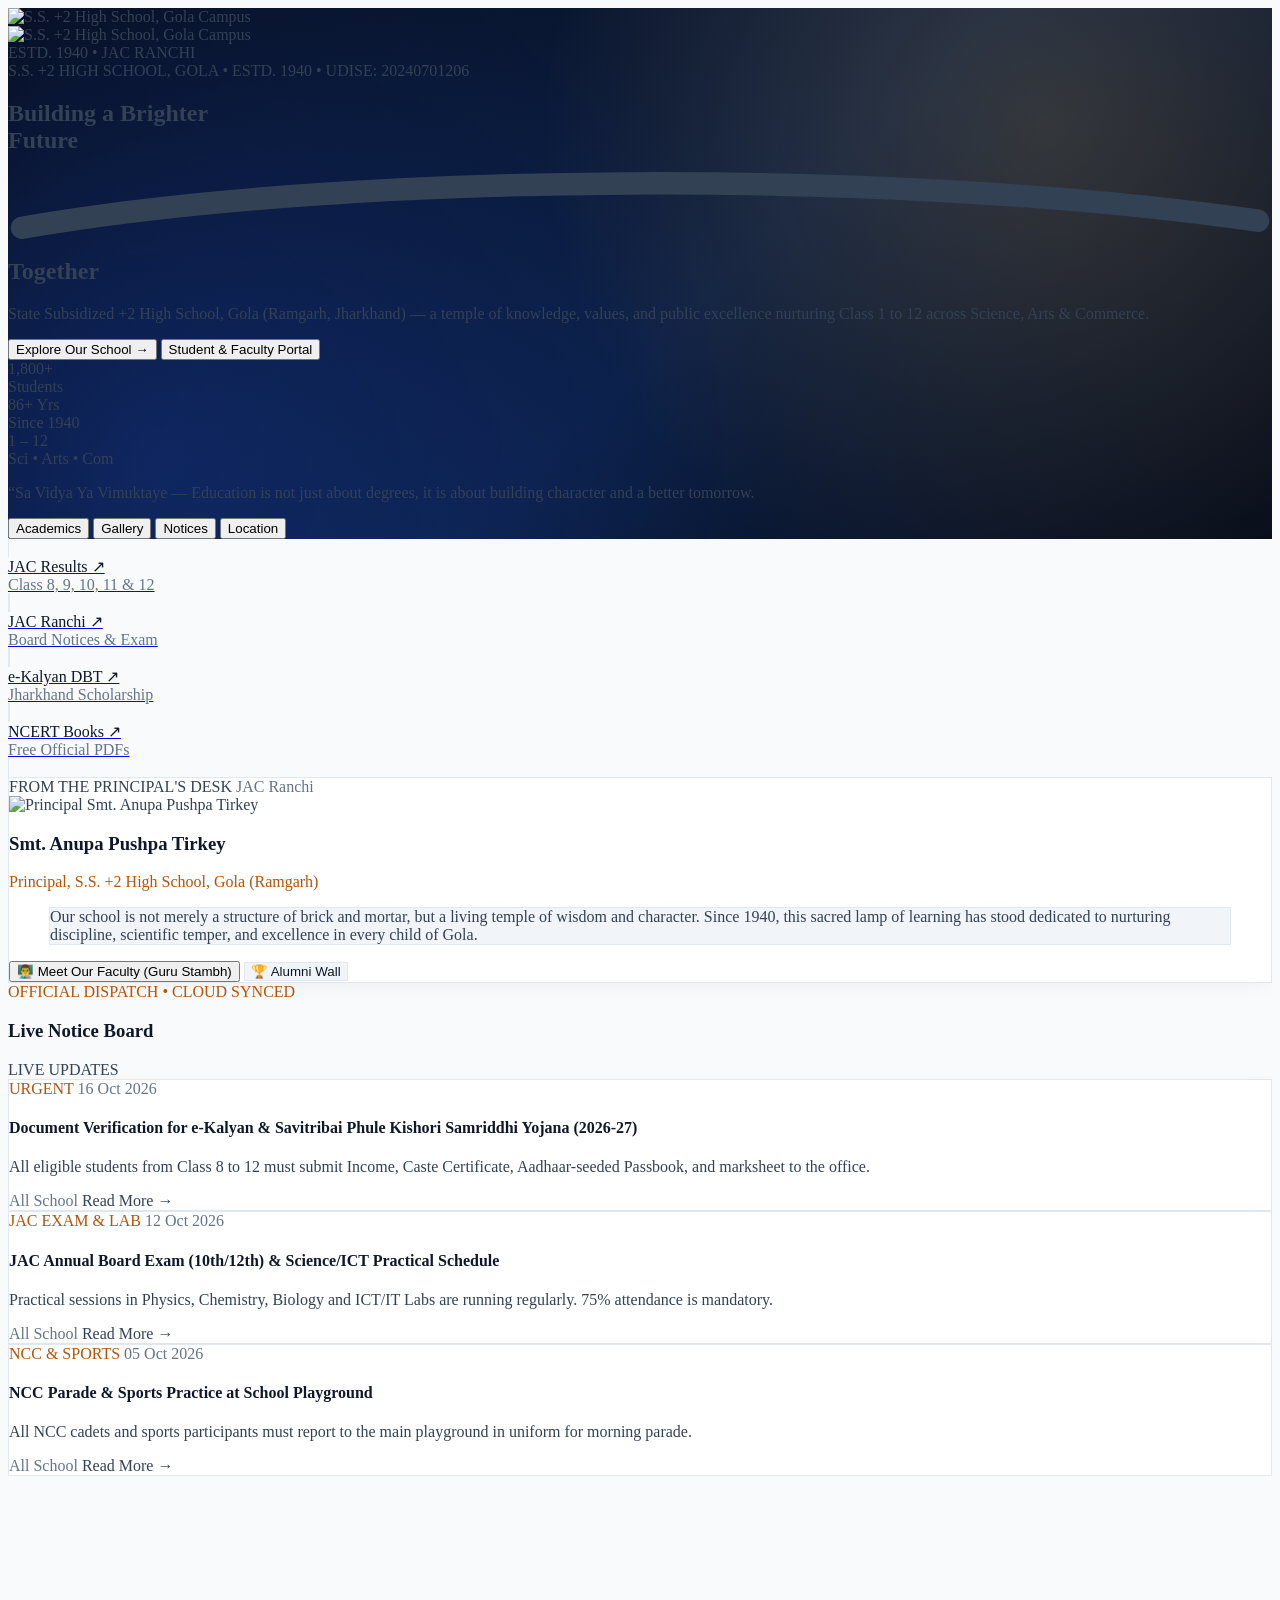
==== commit bf2b09c3: "Update print statement from 'Hello' to 'Goodbye'" ====
--- a/index.html
+++ b/index.html
@@ -16,7 +16,7 @@
   <link rel="canonical" href="https://poddarpiyush6-pk.github.io/ss-high-school-gola/" />
 
   <!-- ========================================================================
-       2. OFFICIAL SCHOOL FAVICON (Upload favicon.png in repo root)
+       2. OFFICIAL SCHOOL FAVICON (favicon.png in repo root)
   ======================================================================== -->
   <link rel="icon" type="image/png" sizes="192x192" href="https://poddarpiyush6-pk.github.io/ss-high-school-gola/favicon.png" />
   <link rel="apple-touch-icon" sizes="180x180" href="https://poddarpiyush6-pk.github.io/ss-high-school-gola/favicon.png" />
@@ -145,7 +145,7 @@
   <script src="https://unpkg.com/lucide@latest" defer></script>
 
   <!-- ========================================================================
-       6. 120Hz SMOOTHNESS & DUAL-THEME DESIGN SYSTEM
+       6. 120Hz SMOOTHNESS, OPTION-B HERO FADE & DUAL-THEME DESIGN SYSTEM
   ======================================================================== -->
   <style>
     :root,
@@ -211,12 +211,22 @@
       contain-intrinsic-size: 1px 420px;
     }
 
-    /* Luxury Hero Ambient Surface */
-    .luxury-hero-bg {
+    /* EXACT OPTION-B LUXURY HERO FADE (Left Sharp Text, Right 55% Crystal Clear Photo) */
+    .hero-fallback-bg {
       background:
-        radial-gradient(circle at 80% 18%, rgba(245, 158, 11, 0.22) 0%, transparent 45%),
-        radial-gradient(circle at 12% 88%, rgba(30, 64, 175, 0.35) 0%, transparent 50%),
-        linear-gradient(135deg, #071b3d 0%, #0b3066 52%, #07152e 100%);
+        radial-gradient(circle at 82% 22%, rgba(245, 185, 66, 0.18) 0%, transparent 45%),
+        radial-gradient(circle at 12% 85%, rgba(29, 78, 216, 0.28) 0%, transparent 50%),
+        linear-gradient(135deg, #060c1a 0%, #0b1e42 55%, #060c1a 100%);
+    }
+    .hero-desktop-fade {
+      background: linear-gradient(
+        90deg,
+        rgba(6, 12, 26, 0.96) 0%,
+        rgba(6, 12, 26, 0.88) 36%,
+        rgba(6, 12, 26, 0.45) 58%,
+        rgba(6, 12, 26, 0.10) 80%,
+        rgba(6, 12, 26, 0.28) 100%
+      );
     }
 
     @media (prefers-reduced-motion: reduce) {
@@ -238,115 +248,138 @@
     ====================================================================== -->
     <div id="view-home" class="max-w-7xl mx-auto px-3.5 sm:px-6 lg:px-8 py-5 sm:py-8 space-y-8 sm:space-y-12">
 
-      <!-- SECTION 1 (MUST REMAIN FIRST SECTION): LUXURY OPTION-B CINEMATIC HERO -->
-      <section aria-label="School Identity Hero"
-        class="relative rounded-3xl overflow-hidden luxury-hero-bg text-white shadow-2xl border border-amber-400/25">
-
-        <!-- Desktop Full-Bleed HD Campus Photo (Populated live by campus-experience-admin.js) -->
-        <div class="hidden lg:block absolute inset-0 pointer-events-none select-none">
-          <img id="hero-bg-img-desktop" src="" alt="S.S. +2 High School, Gola Campus"
-            class="w-full h-full object-cover opacity-0 transition-opacity duration-700" />
-          <div class="absolute inset-0 bg-gradient-to-r from-[#07152e]/95 via-[#0b2754]/82 to-[#07152e]/45"></div>
-        </div>
-
-        <!-- Mobile Clean Top Stage Photo (Zero Overlap / Zero Blur) -->
-        <div id="hero-mobile-photo-wrap" class="hidden lg:hidden w-full bg-slate-950 border-b border-amber-400/25">
+      <!-- SECTION 1 (EXACT OPTION-B LUXURY CINEMATIC HERO — ZERO EXTRA BOXES) -->
+      <section id="luxury-hero-section" aria-label="School Identity Hero"
+        class="relative rounded-3xl overflow-hidden bg-[#060c1a] text-white shadow-2xl border border-amber-500/25 hero-fallback-bg">
+
+        <!-- DESKTOP FULL-BLEED HD SCHOOL PHOTO + DIRECTIONAL LEFT-TO-RIGHT FADE -->
+        <img id="hero-bg-img-desktop" src="" alt="S.S. +2 High School, Gola Campus"
+          class="hidden lg:block opacity-0 absolute inset-0 w-full h-full object-cover object-center transition-opacity duration-700 pointer-events-none" />
+        <div class="hidden lg:block absolute inset-0 hero-desktop-fade pointer-events-none"></div>
+        <div class="hidden lg:block absolute inset-x-0 bottom-0 h-32 bg-gradient-to-t from-[#060c1a]/90 via-[#060c1a]/40 to-transparent pointer-events-none"></div>
+
+        <!-- MOBILE TOP CLEAN PHOTO STAGE (100% Unobstructed on Phone!) -->
+        <div id="hero-mobile-photo-wrap" class="hidden lg:hidden relative w-full aspect-[16/10] bg-[#091224] overflow-hidden">
           <img id="hero-bg-img-mobile" src="" alt="S.S. +2 High School, Gola Campus"
-            class="w-full aspect-[16/9] object-cover block" />
-        </div>
-
-        <div class="relative z-10 p-5 sm:p-8 lg:p-12 grid grid-cols-1 lg:grid-cols-12 gap-7 lg:gap-10 items-center">
-          <!-- Left 7 Cols: Institutional Identity & Primary Actions -->
-          <div class="lg:col-span-7 space-y-5">
-            <div class="flex flex-wrap items-center gap-2 text-[10px] sm:text-[11px] font-mono font-extrabold tracking-wider uppercase">
-              <span class="px-2.5 py-1 rounded-full bg-amber-400 text-slate-950">ESTD. 1940</span>
-              <span class="px-2.5 py-1 rounded-full bg-white/10 border border-white/20 text-blue-100">UDISE: 20240701206</span>
-              <span class="px-2.5 py-1 rounded-full bg-emerald-500/20 border border-emerald-400/35 text-emerald-200">JAC RANCHI</span>
-            </div>
-
-            <div class="space-y-2.5">
-              <h2 class="text-2xl sm:text-4xl lg:text-[42px] font-extrabold tracking-tight leading-[1.14] text-white">
-                Our School As A Temple of <span class="text-amber-300">Knowledge &amp; Discipline</span>
-              </h2>
-              <p class="text-xs sm:text-sm lg:text-base text-blue-100/90 leading-relaxed max-w-2xl">
-                State Subsidized (S.S.) +2 High School, Gola — Ramgarh's premier Government institution nurturing academic excellence from <strong>Class 1 to 12 (Science, Arts &amp; Commerce)</strong> for over 86 years.
-              </p>
-            </div>
-
-            <div class="p-3.5 rounded-2xl bg-white/8 border border-white/15 backdrop-blur-xs max-w-xl">
-              <div class="text-[10px] font-mono uppercase tracking-widest text-amber-300 font-bold">Institutional Motto</div>
-              <p id="hero-shloka-meaning" class="text-xs sm:text-[13px] italic text-blue-50 mt-1 leading-relaxed">
-                Verily, there is nothing in this world as purifying as true knowledge; Education is that which liberates.
-              </p>
-            </div>
-
-            <div class="flex flex-wrap items-center gap-2.5 pt-1">
+            class="w-full h-full object-cover object-center" />
+          <div class="absolute inset-x-0 bottom-0 h-20 bg-gradient-to-t from-[#060c1a] via-[#060c1a]/55 to-transparent pointer-events-none"></div>
+          <span class="absolute top-3 left-3 px-2.5 py-1 rounded-full bg-[#060c1a]/80 border border-amber-400/40 text-amber-300 font-mono text-[10px] font-extrabold tracking-wider backdrop-blur-xs">
+            ESTD. 1940 • JAC RANCHI
+          </span>
+        </div>
+
+        <!-- HERO MAIN CONTENT -->
+        <div class="relative z-10 p-5 sm:p-9 lg:px-14 lg:py-16 lg:pr-28 flex flex-col justify-between min-h-0 lg:min-h-[520px]">
+
+          <div class="max-w-xl space-y-5 sm:space-y-6">
+            <!-- Top Micro-Tracking Institutional Tag -->
+            <div class="flex flex-wrap items-center gap-x-2 gap-y-1 text-[10px] sm:text-xs font-mono font-bold tracking-[0.16em] uppercase text-amber-300/95">
+              <span>S.S. +2 HIGH SCHOOL, GOLA</span>
+              <span class="text-white/35">•</span>
+              <span>ESTD. 1940</span>
+              <span class="text-white/35">•</span>
+              <span>UDISE: 20240701206</span>
+            </div>
+
+            <!-- Option B Grand Headline with Hand-Crafted Gold Underline -->
+            <h2 class="text-3xl sm:text-5xl lg:text-[54px] font-extrabold tracking-tight leading-[1.12] text-white">
+              Building a Brighter<br />
+              <span class="relative inline-block text-amber-400 pb-1">
+                Future
+                <svg class="absolute -bottom-1 left-0 w-full h-3 text-amber-400" viewBox="0 0 180 14" fill="none" preserveAspectRatio="none" aria-hidden="true">
+                  <path d="M2 10.5C48 2.5 126 2 178 9.5" stroke="currentColor" stroke-width="3.2" stroke-linecap="round" />
+                </svg>
+              </span>
+              <span class="italic font-semibold text-white/95"> Together</span>
+            </h2>
+
+            <!-- Clean Institutional Subtitle -->
+            <p class="text-xs sm:text-base text-slate-300 leading-relaxed max-w-lg">
+              State Subsidized +2 High School, Gola (Ramgarh, Jharkhand) — a temple of knowledge, values, and public excellence nurturing Class 1 to 12 across Science, Arts &amp; Commerce.
+            </p>
+
+            <!-- 2 Sleek Action Pills -->
+            <div class="flex flex-col sm:flex-row items-stretch sm:items-center gap-3 pt-1">
               <button id="hero-btn-explore" type="button"
-                class="min-h-[44px] px-5 py-2.5 rounded-xl bg-amber-400 hover:bg-amber-300 text-slate-950 font-extrabold text-xs sm:text-sm shadow-lg active:scale-[0.98] transition-all cursor-pointer">
-                Explore Academics →
+                class="min-h-[44px] px-6 py-3 rounded-full bg-gradient-to-r from-[#f6d365] via-[#f5b942] to-[#d99526] text-slate-950 font-extrabold text-xs sm:text-sm tracking-wide shadow-[0_8px_28px_rgba(245,185,66,0.38)] hover:brightness-110 active:scale-[0.98] transition-all flex items-center justify-center gap-2 cursor-pointer">
+                <span>Explore Our School</span>
+                <span>→</span>
               </button>
+
               <button id="hero-btn-portal" type="button"
-                class="min-h-[44px] px-5 py-2.5 rounded-xl bg-white/12 hover:bg-white/20 border border-white/25 text-white font-extrabold text-xs sm:text-sm active:scale-[0.98] transition-all cursor-pointer">
-                Student / Teacher Portal
+                class="min-h-[44px] px-6 py-3 rounded-full bg-white/10 hover:bg-white/20 text-white border border-white/25 font-bold text-xs sm:text-sm backdrop-blur-sm active:scale-[0.98] transition-all flex items-center justify-center gap-2 cursor-pointer">
+                <i data-lucide="user-circle" class="w-4 h-4 text-amber-300"></i>
+                <span>Student &amp; Faculty Portal</span>
               </button>
             </div>
-          </div>
-
-          <!-- Right 5 Cols: Official Identity Matrix + Quick Dock -->
-          <div class="lg:col-span-5 space-y-3.5">
-            <div class="rounded-2xl bg-slate-950/55 border border-white/15 backdrop-blur-md p-4 sm:p-5 space-y-4">
-              <div class="flex items-center justify-between border-b border-white/12 pb-2.5">
-                <span class="text-[11px] font-mono font-extrabold uppercase tracking-wider text-amber-300">Official Identity Matrix</span>
-                <span class="w-2 h-2 rounded-full bg-emerald-400 animate-pulse" title="Live Cloud Synced"></span>
-              </div>
-
-              <div class="grid grid-cols-2 gap-2.5 text-xs">
-                <div class="p-3 rounded-xl bg-white/6 border border-white/10">
-                  <div class="text-[10px] font-mono text-blue-200/80 uppercase">Established</div>
-                  <div class="text-lg font-extrabold text-white mt-0.5">1940</div>
-                  <div class="text-[10px] text-amber-300 font-semibold">86+ Years Legacy</div>
+
+            <!-- Minimalist Inline Stats Bar (Zero Boxes, Fits 360px Mobile Cleanly) -->
+            <div class="grid grid-cols-3 gap-3 sm:gap-6 pt-4 border-t border-white/12 max-w-md">
+              <div class="flex items-center gap-2">
+                <div class="hidden sm:flex w-9 h-9 rounded-xl bg-amber-400/15 border border-amber-400/30 items-center justify-center text-amber-300 shrink-0">
+                  <i data-lucide="users" class="w-4 h-4"></i>
                 </div>
-                <div class="p-3 rounded-xl bg-white/6 border border-white/10">
-                  <div class="text-[10px] font-mono text-blue-200/80 uppercase">Enrolled Strength</div>
-                  <div id="metric-student-count" class="text-lg font-extrabold text-white mt-0.5">1,800+</div>
-                  <div class="text-[10px] text-emerald-300 font-semibold">Class 1 to 12</div>
-                </div>
-                <div class="p-3 rounded-xl bg-white/6 border border-white/10">
-                  <div class="text-[10px] font-mono text-blue-200/80 uppercase">+2 Streams</div>
-                  <div class="text-sm font-extrabold text-white mt-1">Sci • Arts • Com</div>
-                  <div class="text-[10px] text-blue-200">JAC Ranchi Board</div>
-                </div>
-                <div class="p-3 rounded-xl bg-white/6 border border-white/10">
-                  <div class="text-[10px] font-mono text-blue-200/80 uppercase">Principal</div>
-                  <div id="matrix-principal-name" class="text-xs font-extrabold text-white mt-1 leading-snug">Smt. Anupa Pushpa Tirkey</div>
+                <div>
+                  <div id="metric-student-count" class="font-mono text-base sm:text-xl font-extrabold text-white leading-none">1,800+</div>
+                  <div class="text-[10px] sm:text-[11px] text-slate-400 font-medium mt-1">Students</div>
                 </div>
               </div>
 
-              <!-- 4-Action Quick Dock -->
-              <div class="grid grid-cols-4 gap-1.5 pt-1 text-[10px] font-bold">
-                <button type="button" data-hero-dock="academics"
-                  class="py-2 px-1 rounded-xl bg-white/8 hover:bg-amber-400 hover:text-slate-950 border border-white/12 transition-colors cursor-pointer text-center">
-                  📚 Wings
-                </button>
-                <button type="button" data-hero-dock="notices"
-                  class="py-2 px-1 rounded-xl bg-white/8 hover:bg-amber-400 hover:text-slate-950 border border-white/12 transition-colors cursor-pointer text-center">
-                  📢 Notices
-                </button>
-                <button type="button" data-hero-dock="gallery"
-                  class="py-2 px-1 rounded-xl bg-white/8 hover:bg-amber-400 hover:text-slate-950 border border-white/12 transition-colors cursor-pointer text-center">
-                  🖼️ Gallery
-                </button>
-                <button type="button" data-hero-dock="location"
-                  class="py-2 px-1 rounded-xl bg-white/8 hover:bg-amber-400 hover:text-slate-950 border border-white/12 transition-colors cursor-pointer text-center">
-                  📍 Map
-                </button>
+              <div class="flex items-center gap-2">
+                <div class="hidden sm:flex w-9 h-9 rounded-xl bg-amber-400/15 border border-amber-400/30 items-center justify-center text-amber-300 shrink-0">
+                  <i data-lucide="landmark" class="w-4 h-4"></i>
+                </div>
+                <div>
+                  <div class="font-mono text-base sm:text-xl font-extrabold text-amber-300 leading-none">86+ Yrs</div>
+                  <div class="text-[10px] sm:text-[11px] text-slate-400 font-medium mt-1">Since 1940</div>
+                </div>
               </div>
-            </div>
-          </div>
-        </div>
+
+              <div class="flex items-center gap-2">
+                <div class="hidden sm:flex w-9 h-9 rounded-xl bg-amber-400/15 border border-amber-400/30 items-center justify-center text-amber-300 shrink-0">
+                  <i data-lucide="graduation-cap" class="w-4 h-4"></i>
+                </div>
+                <div>
+                  <div class="font-mono text-base sm:text-xl font-extrabold text-emerald-400 leading-none">1 – 12</div>
+                  <div class="text-[10px] sm:text-[11px] text-slate-400 font-medium mt-1">Sci • Arts • Com</div>
+                </div>
+              </div>
+            </div>
+          </div>
+
+          <!-- Bottom Quote Bar (Mobile: Inline Footer | Desktop: Bottom-Right Corner) -->
+          <div class="mt-6 pt-4 border-t border-white/10 lg:mt-0 lg:pt-0 lg:border-0 lg:absolute lg:bottom-7 lg:right-24 lg:max-w-xs lg:text-right">
+            <p class="text-xs sm:text-[13px] italic text-slate-200/95 leading-relaxed">
+              <span class="text-amber-400 font-extrabold text-base not-italic mr-1">“</span>Sa Vidya Ya Vimuktaye — Education is not just about degrees, it is about building character and a better tomorrow.
+            </p>
+          </div>
+        </div>
+
+        <!-- DESKTOP RIGHT-EDGE FLOATING GLASS QUICK-DOCK -->
+        <div class="hidden lg:flex flex-col items-center gap-2 absolute right-4 top-1/2 -translate-y-1/2 z-20 p-2 rounded-2xl bg-[#060c1a]/70 border border-amber-400/25 backdrop-blur-md shadow-xl">
+          <button type="button" data-hero-dock="academics" class="w-14 py-2 rounded-xl hover:bg-amber-400/20 text-slate-200 hover:text-amber-300 flex flex-col items-center gap-1 text-[10px] font-bold transition-colors cursor-pointer">
+            <i data-lucide="graduation-cap" class="w-4 h-4 text-amber-400"></i>
+            <span>Academics</span>
+          </button>
+          <button type="button" data-hero-dock="gallery" class="w-14 py-2 rounded-xl hover:bg-amber-400/20 text-slate-200 hover:text-amber-300 flex flex-col items-center gap-1 text-[10px] font-bold transition-colors cursor-pointer">
+            <i data-lucide="image" class="w-4 h-4 text-amber-400"></i>
+            <span>Gallery</span>
+          </button>
+          <button type="button" data-hero-dock="notices" class="w-14 py-2 rounded-xl hover:bg-amber-400/20 text-slate-200 hover:text-amber-300 flex flex-col items-center gap-1 text-[10px] font-bold transition-colors cursor-pointer">
+            <i data-lucide="bell" class="w-4 h-4 text-amber-400"></i>
+            <span>Notices</span>
+          </button>
+          <button type="button" data-hero-dock="location" class="w-14 py-2 rounded-xl hover:bg-amber-400/20 text-slate-200 hover:text-amber-300 flex flex-col items-center gap-1 text-[10px] font-bold transition-colors cursor-pointer">
+            <i data-lucide="map-pin" class="w-4 h-4 text-amber-400"></i>
+            <span>Location</span>
+          </button>
+        </div>
+
+        <!-- Subtle Bottom Gold Accent Ribbon -->
+        <div class="pointer-events-none absolute inset-x-0 bottom-0 h-1 bg-gradient-to-r from-transparent via-amber-400/80 to-amber-500/40"></div>
       </section>
 
-      <!-- SECTION 2: QUICK OFFICIAL GOVERNMENT PORTALS STRIP (ZERO MAINTENANCE, HIGH UTILITY) -->
+      <!-- SECTION 2: QUICK OFFICIAL GOVERNMENT PORTALS STRIP -->
       <section aria-label="Official Jharkhand Education Portals" class="grid grid-cols-2 lg:grid-cols-4 gap-3 sm:gap-4">
         <a href="https://www.jacresults.com/" target="_blank" rel="noopener noreferrer"
           class="sacred-card rounded-2xl p-3.5 sm:p-4 flex items-center gap-3 hover:border-amber-500/60 active:scale-[0.99] group">
@@ -758,6 +791,7 @@
 
   <!-- ========================================================================
        OFFICIAL INSTITUTIONAL FOOTER + PREMIUM PORTAL ARCHITECT SIGNATURE CARD
+       (Stealth Admin Trigger hidden directly on #creator-name-slot plain text)
   ======================================================================== -->
   <footer class="mt-12 bg-[#07152e] text-slate-200 border-t-4 border-amber-400">
     <div class="max-w-7xl mx-auto px-4 sm:px-6 lg:px-8 py-10 grid grid-cols-1 lg:grid-cols-12 gap-8 items-start">
@@ -793,7 +827,7 @@
         </ul>
       </div>
 
-      <!-- Right 5 Cols: Premium Portal Architect Signature Card (Live Photo + Email Only) -->
+      <!-- Right 5 Cols: Premium Portal Architect Signature Card (Live Photo + Email + Stealth Admin Trigger on Name) -->
       <div class="lg:col-span-5">
         <div class="rounded-2xl bg-gradient-to-br from-slate-900/95 to-[#0d2247]/90 border border-amber-400/35 p-4 sm:p-5 shadow-xl flex flex-col sm:flex-row items-center sm:items-start gap-4">
           <div class="relative shrink-0">
@@ -808,7 +842,9 @@
               Alma Mater Flagship Tribute
             </div>
             <div class="text-base font-extrabold text-white leading-tight">
-              <span id="creator-name-slot">Piyush Poddar</span>
+              <span id="creator-name-slot"
+                onclick="if(typeof window.openSecretAdminModal==='function') window.openSecretAdminModal();"
+                class="select-none">Piyush Poddar</span>
             </div>
             <div id="creator-batch-slot" class="text-[11px] font-semibold text-blue-200">
               Batch 2025 (Science) • Portal Architect &amp; Developer
@@ -857,14 +893,13 @@
   </script>
 
   <!-- ========================================================================
-       PORTAL CORE SCRIPTS (EXACT LOAD ORDER — ZERO CONFLICT)
+       PORTAL CORE SCRIPTS (EXACT REPO FILENAMES — ZERO 404, ZERO CONFLICT)
   ======================================================================== -->
   <script src="config.js"></script>
-  <script type="module" src="backend.js"></script>
+  <script type="module" src="firebase-backend.js"></script>
   <script src="app.js"></script>
   <script type="module" src="legacy-portal-core.js"></script>
   <script type="module" src="portal-dashboards.js"></script>
   <script type="module" src="campus-experience-admin.js"></script>
-  <script src="royal-experience.js" defer></script>
 </body>
 </html>
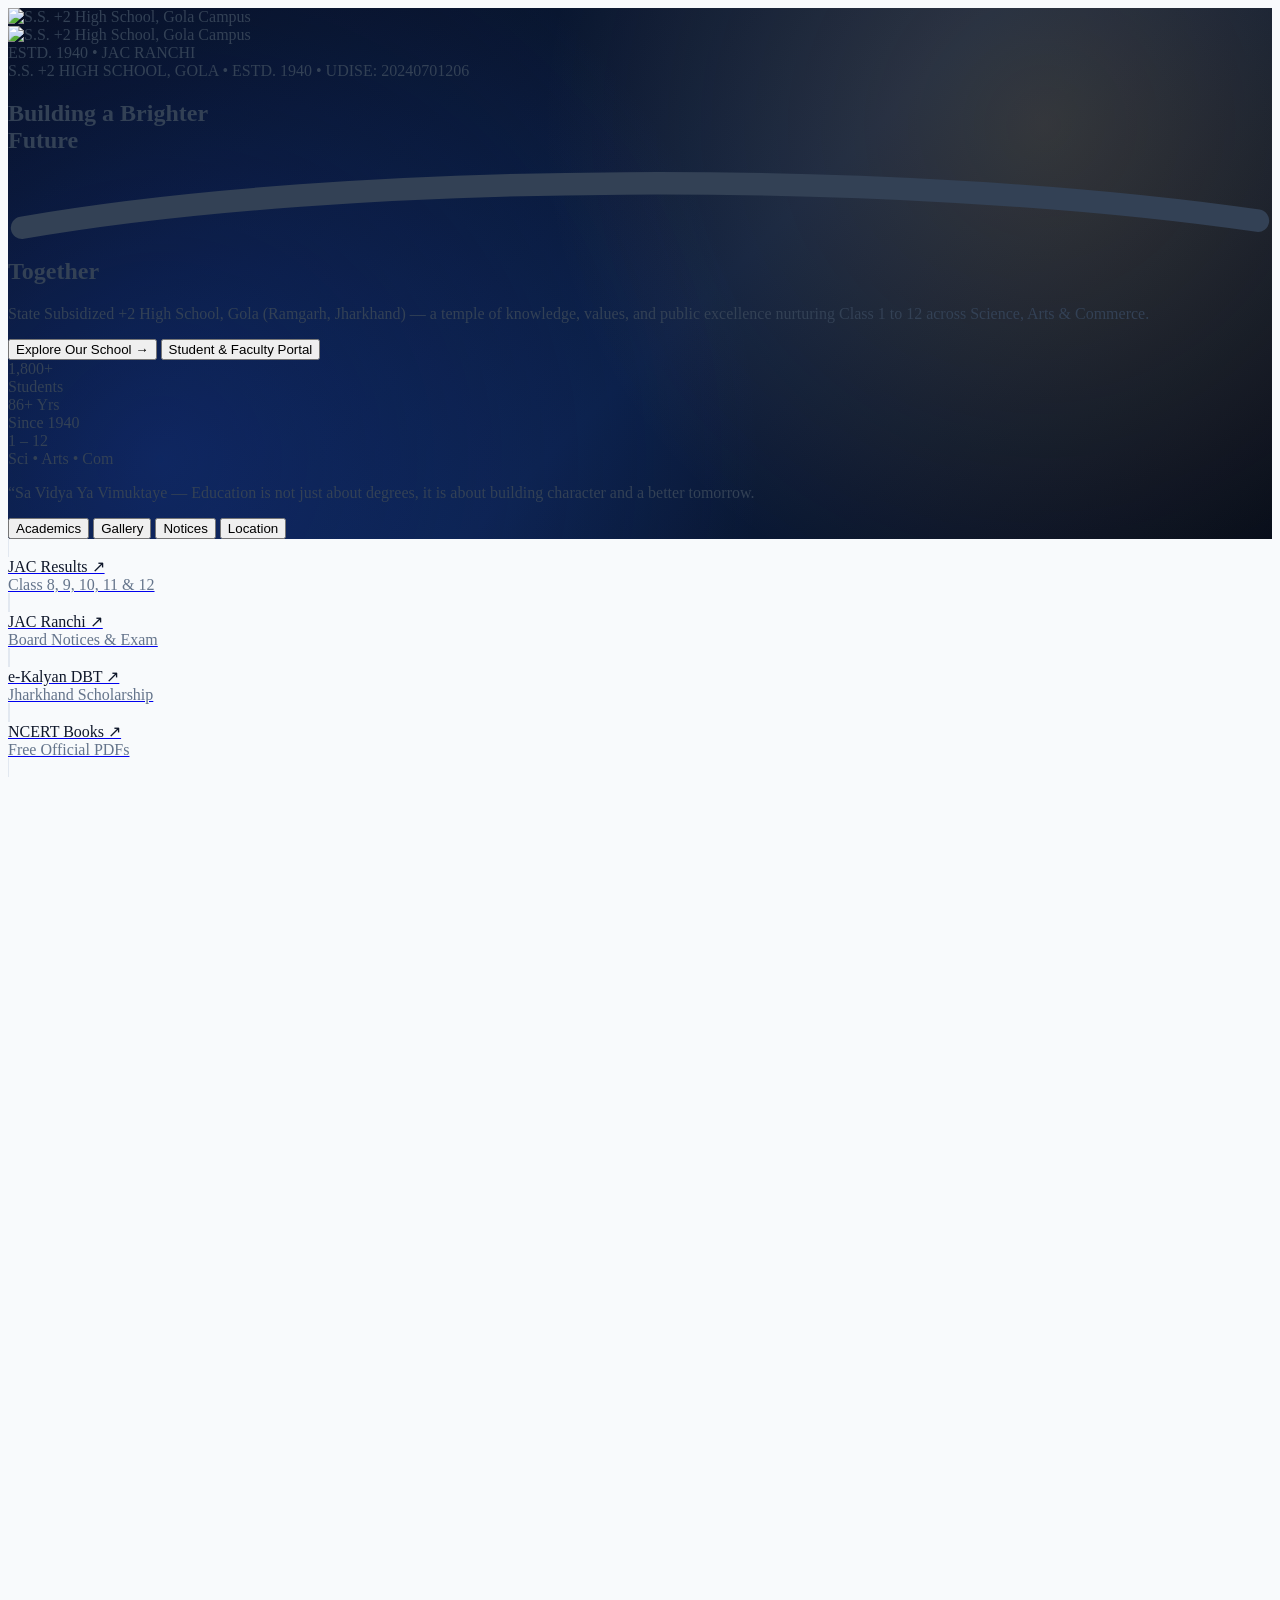
==== commit 3a26bc2f: "jpg to jpeg" ====
--- a/index.html
+++ b/index.html
@@ -831,7 +831,7 @@
       <div class="lg:col-span-5">
         <div class="rounded-2xl bg-gradient-to-br from-slate-900/95 to-[#0d2247]/90 border border-amber-400/35 p-4 sm:p-5 shadow-xl flex flex-col sm:flex-row items-center sm:items-start gap-4">
           <div class="relative shrink-0">
-            <img src="creator.jpg" alt="Piyush Poddar — Portal Architect"
+            <img src="creator.jpeg" alt="Piyush Poddar — Portal Architect"
               onerror="this.onerror=null;this.src='https://api.dicebear.com/7.x/initials/svg?seed=Piyush+Poddar&backgroundColor=0b3066';"
               class="w-16 h-16 sm:w-20 sm:h-20 rounded-2xl object-cover object-top border-2 border-amber-400 shadow-lg bg-slate-900" />
             <span class="absolute -bottom-1 -right-1 w-4 h-4 rounded-full bg-emerald-500 border-2 border-[#07152e]" title="Active Maintainer"></span>
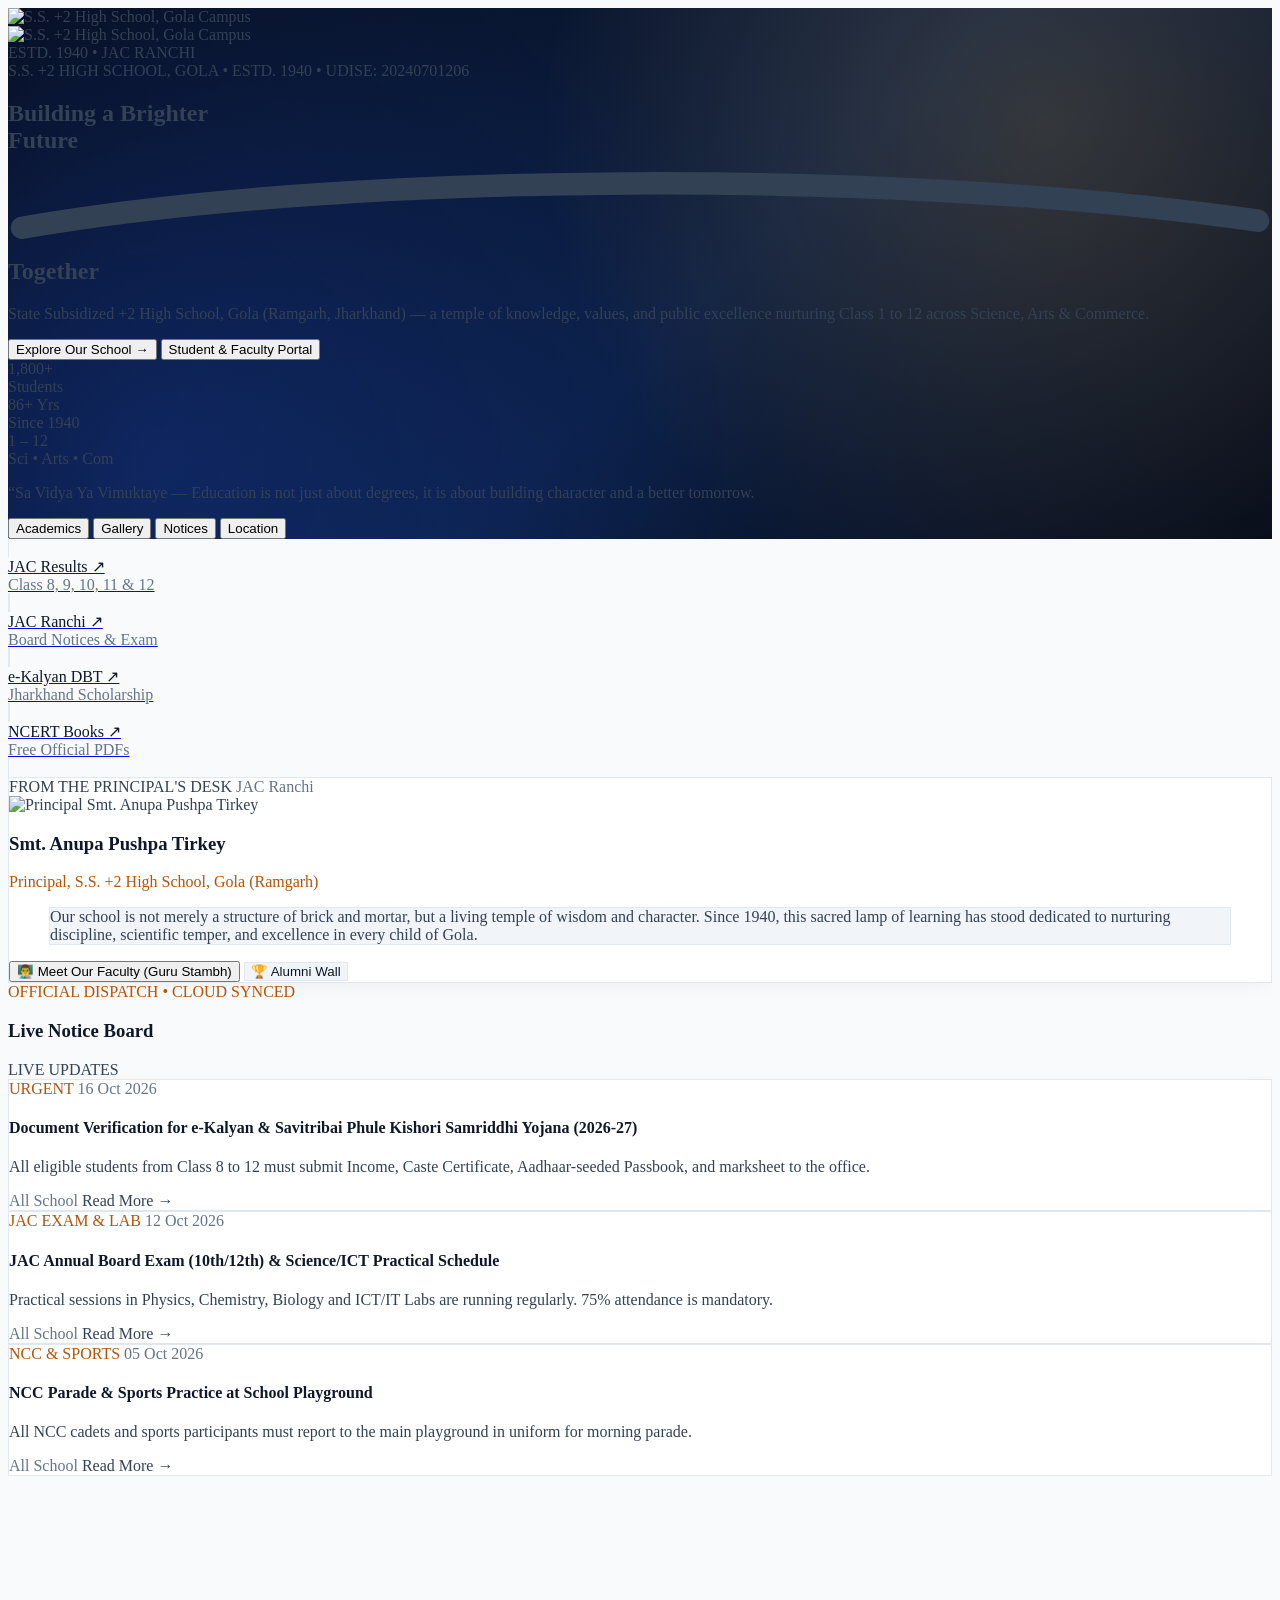
==== commit 9d2e1de8: "Change greeting from 'Hello' to 'Goodbye'" ====
--- a/index.html
+++ b/index.html
@@ -901,5 +901,6 @@
   <script type="module" src="legacy-portal-core.js"></script>
   <script type="module" src="portal-dashboards.js"></script>
   <script type="module" src="campus-experience-admin.js"></script>
+  <script type="module" src="question-paper-studio.js"></script>
 </body>
 </html>
